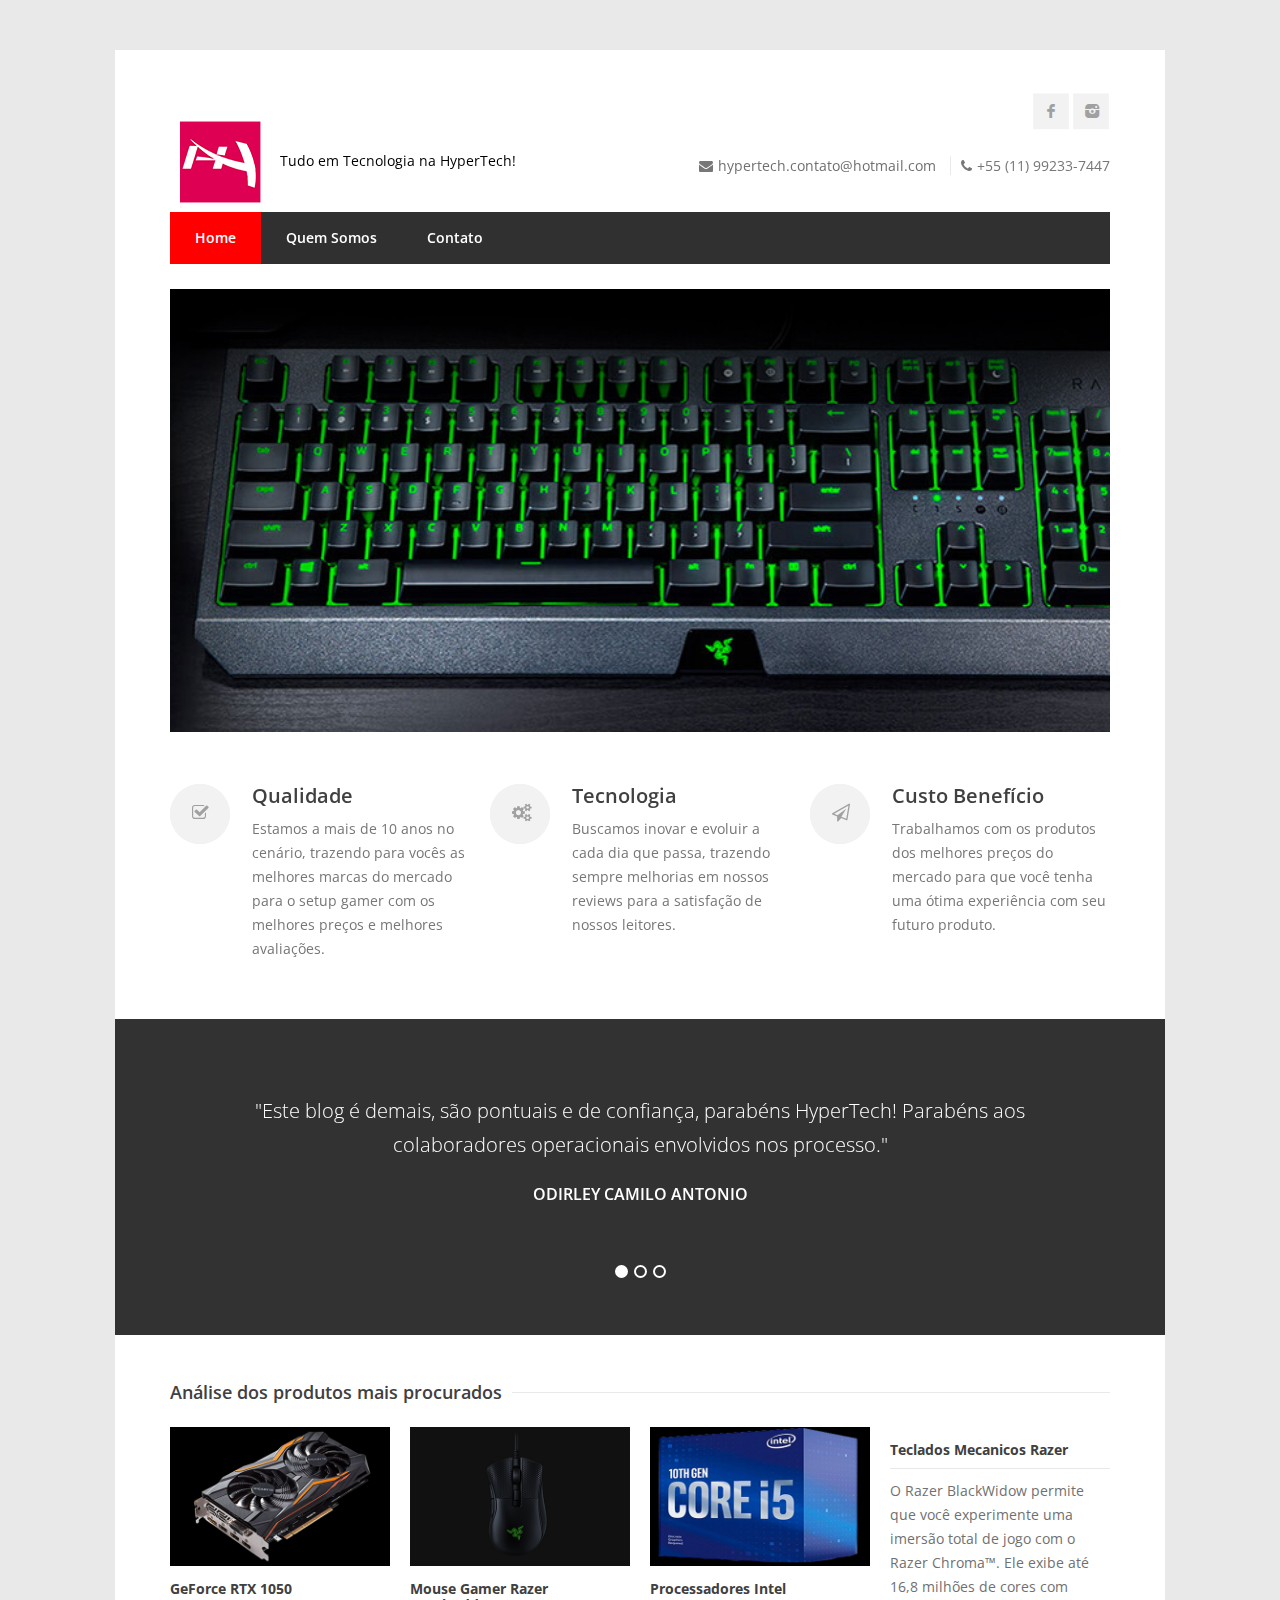
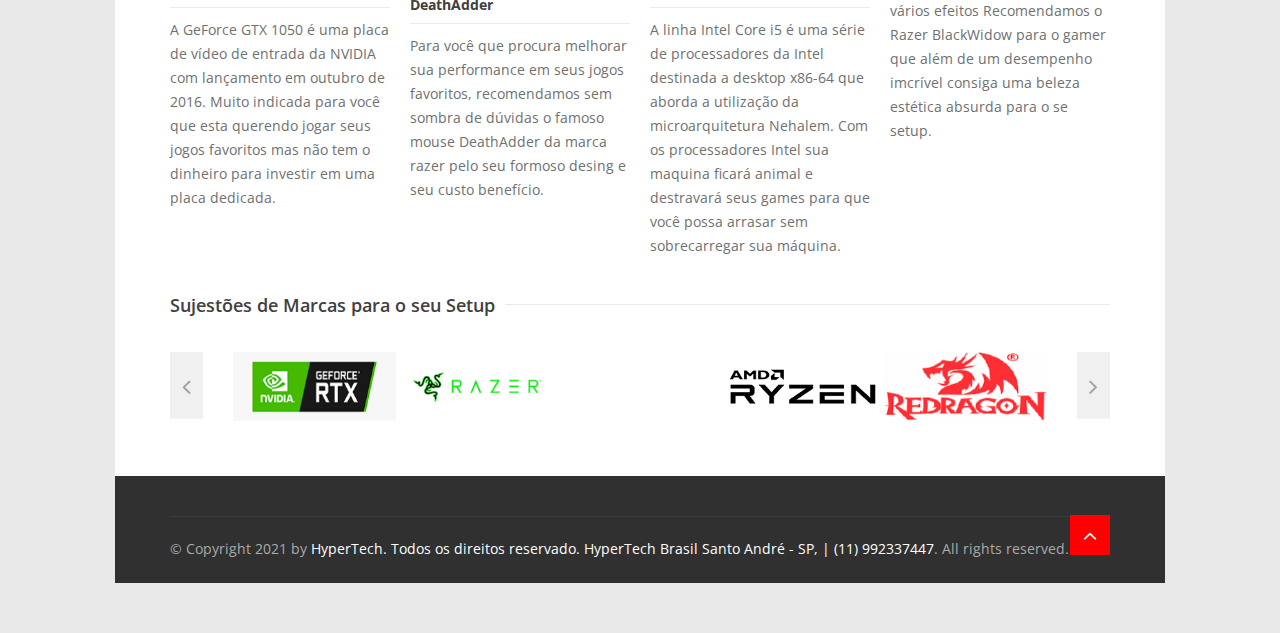
==== index.html @ 87ab62b8 "primeiro commit" ====
<!DOCTYPE html>
<!--[if IE 7 ]><html class="ie ie7" lang="en"><![endif]-->
<!--[if IE 8 ]><html class="ie ie8" lang="en"><![endif]-->
<!--[if (gte IE 9)|!(IE)]><!--><html lang="en"><!--<![endif]-->
<head>

<!-- Basic Page Needs
================================================== -->
<meta charset="utf-8">
<title>HyperTech</title>
	<link rel="shortcut icon" href="images/logotipo hyoer tech vermelho1.jpg"/>

<!-- Mobile Specific
================================================== -->
<meta name="viewport" content="width=device-width, initial-scale=1, maximum-scale=1">

<!-- CSS
================================================== -->
<link rel="stylesheet" type="text/css" href="css/style.css">
<link rel="stylesheet" type="text/css" href="css/boxed.css" id="layout">
<link rel="stylesheet" type="text/css" href="css/colors/green.css" id="colors">


<!-- Java Script
================================================== -->
<script type="text/javascript" src="http://ajax.googleapis.com/ajax/libs/jquery/1.11.1/jquery.js"></script>
<script src="js/selectnav.js"></script>
<script src="js/flexslider.js"></script>
<script src="js/twitter.js"></script>
<script src="js/tooltip.js"></script>
<script src="js/effects.js"></script>
<script src="js/fancybox.js"></script>
<script src="js/carousel.js"></script>
<script src="js/isotope.js"></script>
<script src="js/jquery-easing-1.3.js"></script>
<script src="js/jquery-transit-modified.js"></script>
<script src="js/layerslider.transitions.js"></script>
<script src="js/layerslider.kreaturamedia.jquery.js"></script>
<script src="js/greensock.js"></script>
<script src="js/counterup.min.js"></script>
<script src="js/waypoints.min.js"></script>
<script src="js/owl.carousel.min.js"></script>
<script src="js/custom.js"></script>


<!-- REVOLUTION JS FILES -->
<script type="text/javascript" src="js/jquery.themepunch.tools.min.js"></script>
<script type="text/javascript" src="js/jquery.themepunch.revolution.min.js"></script>

<!-- REVOLUTION STYLE SHEETS -->
<link rel="stylesheet" type="text/css" href="css/revolutionslider.css">

<!-- SLIDER REVOLUTION 5.0 EXTENSIONS  
	(Load Extensions only on Local File Systems ! 
	The following part can be removed on Server for On Demand Loading) -->	
<script type="text/javascript" src="js/extensions/revolution.extension.actions.min.js"></script>
<script type="text/javascript" src="js/extensions/revolution.extension.carousel.min.js"></script>
<script type="text/javascript" src="js/extensions/revolution.extension.kenburn.min.js"></script>
<script type="text/javascript" src="js/extensions/revolution.extension.layeranimation.min.js"></script>
<script type="text/javascript" src="js/extensions/revolution.extension.migration.min.js"></script>
<script type="text/javascript" src="js/extensions/revolution.extension.navigation.min.js"></script>
<script type="text/javascript" src="js/extensions/revolution.extension.parallax.min.js"></script>
<script type="text/javascript" src="js/extensions/revolution.extension.slideanims.min.js"></script>
<script type="text/javascript" src="js/extensions/revolution.extension.video.min.js"></script>


</head>
<body>

<!-- Wrapper Start -->
<div id="wrapper">


<!-- Header
================================================== -->

<!-- 960 Container -->
<div class="container ie-dropdown-fix">

	<!-- Header -->
	<div id="header">

		<!-- Logo -->
		
		<div class="eight columns">
			<div id="logo">
			  <p><a href="index.html"><img src="images/logotipo hyoer tech vermelho.png" alt="logo" width="100" height="100"/></a></p>
			  <p>&nbsp;</p>
			  <div id="tagline">Tudo em Tecnologia na HyperTech!</div>
				<div class="clear"></div>
			</div>
		</div>

		<!-- Social / Contact -->
		<div class="eight columns">
			
			<!-- Social Icons -->
			<ul class="social-icons">
				
				<li><a class="facebook" href="https://pt-br.facebook.com"/></i></a></li>
				<li><a class="instagram" href="https://www.instagram.com"/></i></a></li>
			
			</ul>
			
			<div class="clear"></div>
			
			<!-- Contact Details -->
			<div id="contact-details">
				<ul>
					<li><i class="fa fa-envelope"></i><a href="mailto:hypertech.contato@hotmail.com">hypertech.contato@hotmail.com</a></li>
					<li><i class="fa fa-phone"></i>+55 (11) 99233-7447</li>
				</ul>
			</div>

		</div>

	</div>
	<!-- Header / End -->
	
	
	<!-- Navigation -->
	<div class="sixteen columns">

		<div id="navigation">
			<ul id="nav">

				<li><a id="current" href="index.html">Home</a>
				</li>
				<li><a href="quem somos.html">Quem Somos</a></li>
				<li><a href="contact.html">Contato</a></li>

			</ul>

			<!-- Search Form -->
			<div class="search-form">
				<form method="get" action="#">
					
				</form>
			</div>

		</div> 
		<div class="clear"></div>
		
	</div>
	<!-- Navigation / End -->

</div>
<!-- 960 Container / End -->


<!-- Content
================================================== -->

<!-- Revolution Slider -->
<div class="container">
	<div class="sixteen columns">

		<article class="content">
		
			<div id="rev_slider_4_1_wrapper" class="rev_slider_wrapper fullwidthbanner-container" data-alias="classicslider1" style="margin:0px auto;background-color:transparent;padding:0px;margin-top:0px;margin-bottom:0px;">
			<!-- START REVOLUTION SLIDER 5.0.7 auto mode -->
				<div id="rev_slider_4_1" class="rev_slider fullwidthabanner" style="display:none;" data-version="5.0.7">
					<ul>	<!-- SLIDE  -->
						<li data-index="rs-16" data-transition="zoomout" data-slotamount="default"  data-easein="Power4.easeInOut" data-easeout="Power4.easeInOut" data-masterspeed="2000"  data-rotate="0"  data-fstransition="fade" data-fsmasterspeed="1500" data-fsslotamount="7" data-saveperformance="off"  data-title="Intro" data-description="">
							<!-- MAIN IMAGE -->
							<img src="images/teclado62.jpg"  alt=""  data-bgposition="center center" data-bgfit="cover" data-bgrepeat="no-repeat" data-bgparallax="10" class="rev-slidebg" data-no-retina>
							<div class="picture"><a href="teclados-mecanicos.html"><img src="images/teclado62.jpg" alt=""/><div class="image-overlay"></div></a></div>
							<!-- LAYERS -->

							<!-- LAYER NR. 1 -->
							<div class="tp-caption NotGeneric-Title   tp-resizeme rs-parallaxlevel-0" 
								 id="slide-16-layer-1" 
								 data-x="['center','center','center','center']" data-hoffset="['0','0','0','0']" 
								 data-y="['middle','middle','middle','middle']" data-voffset="['0','0','0','0']" 
											data-fontsize="['70','70','70','45']"
								data-lineheight="['70','70','70','50']"
								data-width="none"
								data-height="none"
								data-whitespace="nowrap"
								data-transform_idle="o:1;"
					 
								 data-transform_in="x:[105%];z:0;rX:45deg;rY:0deg;rZ:90deg;sX:1;sY:1;skX:0;skY:0;s:2000;e:Power4.easeInOut;" 
								 data-transform_out="y:[100%];s:1000;e:Power2.easeInOut;s:1000;e:Power2.easeInOut;" 
								 data-mask_in="x:0px;y:0px;s:inherit;e:inherit;" 
								 data-mask_out="x:inherit;y:inherit;s:inherit;e:inherit;" 
								data-start="1000" 
								data-splitin="chars" 
								data-splitout="none" 
								data-responsive_offset="on" 

								data-elementdelay="0.05" 
								
								style="z-index: 5; white-space: nowrap; color: #fff;">Teclados Mecânicos
							</div>

							<!-- LAYER NR. 2 -->
							<div class="tp-caption NotGeneric-SubTitle   tp-resizeme rs-parallaxlevel-0" 
								 id="slide-16-layer-4" 
								 data-x="['center','center','center','center']" data-hoffset="['0','0','0','0']" 
								 data-y="['middle','middle','middle','middle']" data-voffset="['52','52','52','51']" 
											data-width="none"
								data-height="none"
								data-whitespace="nowrap"
								data-transform_idle="o:1;"
					 
								 data-transform_in="y:[100%];z:0;rX:0deg;rY:0;rZ:0;sX:1;sY:1;skX:0;skY:0;opacity:0;s:2000;e:Power4.easeInOut;" 
								 data-transform_out="y:[100%];s:1000;e:Power2.easeInOut;s:1000;e:Power2.easeInOut;" 
								 data-mask_in="x:0px;y:[100%];s:inherit;e:inherit;" 
								 data-mask_out="x:inherit;y:inherit;s:inherit;e:inherit;" 
								data-start="1500" 
								data-splitin="none" 
								data-splitout="none" 
								data-responsive_offset="on" 

								
								style="z-index: 6; white-space: nowrap; color: #fff;">Conheça a melhor marca do seu novo teclado mecânico! 
							</div>

						</li>

						<!-- SLIDE  -->
						<li data-index="rs-17" data-transition="fadetotopfadefrombottom" data-slotamount="default"  data-easein="Power3.easeInOut" data-easeout="Power3.easeInOut" data-masterspeed="1500"    data-rotate="0"  data-saveperformance="off"  data-title="Parallax" data-description="">
							<!-- MAIN IMAGE -->
							<img src="images/mouserazer2.jpg" alt=""  data-bgposition="center center" data-bgfit="cover" data-bgrepeat="no-repeat" data-bgparallax="10" class="rev-slidebg" data-no-retina>
							<div class="picture"><a href="mouse-gamer.html"><img src="images/mouserazer2.jpg" alt=""/><div class="image-overlay"></div></a></div>
							<!-- LAYERS -->

							<!-- LAYER NR. 1 -->
							<div class="tp-caption NotGeneric-Title   tp-resizeme rs-parallaxlevel-5" 
								 id="slide-17-layer-1" 
								 data-x="['center','center','center','center']" data-hoffset="['0','0','0','0']" 
								 data-y="['middle','middle','middle','middle']" data-voffset="['0','0','0','0']" 
											data-fontsize="['70','70','70','45']"
								data-lineheight="['70','70','70','50']"
								data-width="none"
								data-height="none"
								data-whitespace="nowrap"
								data-transform_idle="o:1;"
					 
								 data-transform_in="y:[100%];z:0;rZ:-35deg;sX:1;sY:1;skX:0;skY:0;s:2000;e:Power4.easeInOut;" 
								 data-transform_out="y:[100%];s:1000;e:Power2.easeInOut;s:1000;e:Power2.easeInOut;" 
								 data-mask_in="x:0px;y:0px;" 
								 data-mask_out="x:inherit;y:inherit;" 
								data-start="1000" 
								data-splitin="chars" 
								data-splitout="none" 
								data-responsive_offset="on" 

								data-elementdelay="0.05" 
								
								style="z-index: 5; white-space: nowrap; color: #fff;">Mouses Gamers
							</div>

							<!-- LAYER NR. 2 -->
							<div class="tp-caption NotGeneric-SubTitle   tp-resizeme rs-parallaxlevel-5" 
								 id="slide-17-layer-4" 
								 data-x="['center','center','center','center']" data-hoffset="['0','0','0','0']" 
								 data-y="['middle','middle','middle','middle']" data-voffset="['52','52','52','51']" 
											data-width="none"
								data-height="none"
								data-whitespace="nowrap"
								data-transform_idle="o:1;"
					 
								 data-transform_in="y:[100%];z:0;rX:0deg;rY:0;rZ:0;sX:1;sY:1;skX:0;skY:0;opacity:0;s:2000;e:Power4.easeInOut;" 
								 data-transform_out="y:[100%];s:1000;e:Power2.easeInOut;s:1000;e:Power2.easeInOut;" 
								 data-mask_in="x:0px;y:[100%];" 
								 data-mask_out="x:inherit;y:inherit;" 
								data-start="1500" 
								data-splitin="none" 
								data-splitout="none" 
								data-responsive_offset="on" 

								
								style="z-index: 6; white-space: nowrap; color: #FFFFFF;">Conheça a melhor marca para o seu mouse gamer!
							</div>

							<!-- LAYER NR. 4 -->
							<div class="tp-caption   tp-resizeme rs-parallaxlevel-8" 
								 id="slide-17-layer-10" 
								 data-x="['left','left','left','left']" data-hoffset="['680','680','680','680']" 
								 data-y="['top','top','top','top']" data-voffset="['632','632','632','632']" 
											data-width="none"
								data-height="none"
								data-whitespace="nowrap"
								data-transform_idle="o:1;"
					 
								 data-transform_in="opacity:0;s:1000;e:Power2.easeInOut;" 
								 data-transform_out="opacity:0;s:1000;s:1000;" 
								data-start="2000" 
								data-responsive_offset="on" 

								
								style="z-index: 8;">
									<div class="rs-looped rs-pendulum"  data-easing="linearEaseNone" data-startdeg="-20" data-enddeg="360" data-speed="35" data-origin="50% 50%"><img src="images/slide-certo-3.jpeg" alt="" width="240" height="240" data-ww="['240px','240px','240px','240px']" data-hh="['240px','240px','240px','240px']" data-no-retina> 
									</div>
							</div>

							<!-- LAYER NR. 5 -->
							<div class="tp-caption   tp-resizeme rs-parallaxlevel-7" 
								 id="slide-17-layer-11" 
								 data-x="['left','left','left','left']" data-hoffset="['948','948','948','948']" 
								 data-y="['top','top','top','top']" data-voffset="['487','487','487','487']" 
											data-width="none"
								data-height="none"
								data-whitespace="nowrap"
								data-transform_idle="o:1;"
					 
								 data-transform_in="opacity:0;s:1000;e:Power2.easeInOut;" 
								 data-transform_out="opacity:0;s:1000;s:1000;" 
								data-start="2000" 
								data-responsive_offset="on" 

								
								style="z-index: 9;">
									<div class="rs-looped rs-wave"  data-speed="20" data-angle="0" data-radius="50px" data-origin="50% 50%"><img src="images/blurflake3.png" alt="" width="170" height="170" data-ww="['170px','170px','170px','170px']" data-hh="['170px','170px','170px','170px']" data-no-retina> 
									</div>
							</div>

							<!-- LAYER NR. 6 -->
							<div class="tp-caption   tp-resizeme rs-parallaxlevel-6" 
								 id="slide-17-layer-12" 
								 data-x="['left','left','left','left']" data-hoffset="['719','719','719','719']" 
								 data-y="['top','top','top','top']" data-voffset="['200','200','200','200']" 
											data-width="none"
								data-height="none"
								data-whitespace="nowrap"
								data-transform_idle="o:1;"
					 
								 data-transform_in="opacity:0;s:1000;e:Power2.easeInOut;" 
								 data-transform_out="opacity:0;s:1000;s:1000;" 
								data-start="2000" 
								data-responsive_offset="on" 

								
								style="z-index: 10;">
									<div class="rs-looped rs-rotate"  data-easing="Power2.easeInOut" data-startdeg="-20" data-enddeg="360" data-speed="20" data-origin="50% 50%"><img src="images/blurflake2.png" alt="" width="50" height="51" data-ww="['50px','50px','50px','50px']" data-hh="['51px','51px','51px','51px']" data-no-retina> 
									</div>
							</div>

							<!-- LAYER NR. 7 -->
							<div class="tp-caption   tp-resizeme rs-parallaxlevel-6" 
								 id="slide-17-layer-13" 
								 data-x="['left','left','left','left']" data-hoffset="['187','187','187','187']" 
								 data-y="['top','top','top','top']" data-voffset="['216','216','216','216']" 
											data-width="none"
								data-height="none"
								data-whitespace="nowrap"
								data-transform_idle="o:1;"
					 
								 data-transform_in="opacity:0;s:1000;e:Power2.easeInOut;" 
								 data-transform_out="opacity:0;s:1000;s:1000;" 
								data-start="2000" 
								data-responsive_offset="on" 

								
								style="z-index: 11;">
									<div class="rs-looped rs-wave"  data-speed="4" data-angle="0" data-radius="10" data-origin="50% 50%"><img src="images/blurflake1.png" alt="" width="120" height="120" data-ww="['120px','120px','120px','120px']" data-hh="['120px','120px','120px','120px']" data-no-retina> 
									</div>
							</div>
						</li>

						<!-- SLIDE  -->
						<li data-index="rs-18" data-transition="zoomin" data-slotamount="7"  data-easein="Power4.easeInOut" data-easeout="Power4.easeInOut" data-masterspeed="2000"   data-rotate="0"  data-saveperformance="off"  data-title="Ken Burns" data-description="">
							
							
							<!-- MAIN IMAGE -->
							<img src="images/placadevideo12.JPG"  alt=""  data-bgposition="center center" data-kenburns="on" data-duration="10000" data-ease="Linear.easeNone" data-scalestart="100" data-scaleend="120" data-rotatestart="0" data-rotateend="0" data-offsetstart="0 0" data-offsetend="0 0" data-bgparallax="10" class="rev-slidebg" data-no-retina>
							<!-- LAYERS -->
							<div class="picture"><a href="placa-de-video.html"><img src="images/placadevideo12.JPG" alt=""/><div class="image-overlay"></div></a></div>
							
							<!-- LAYER NR. 1 -->
							<div class="tp-caption NotGeneric-Title   tp-resizeme rs-parallaxlevel-0" 
								 id="slide-20-layer-1" 
								 data-x="['center','center','center','center']" data-hoffset="['0','0','0','0']" 
								 data-y="['middle','middle','middle','middle']" data-voffset="['0','0','0','0']" 
											data-fontsize="['70','70','70','45']"
								data-lineheight="['70','70','70','50']"
								data-width="none"
								data-height="none"
								data-whitespace="nowrap"
								data-transform_idle="o:1;"
					 
								 data-transform_in="x:[-105%];z:0;rX:0deg;rY:0deg;rZ:-90deg;sX:1;sY:1;skX:0;skY:0;s:2000;e:Power4.easeInOut;" 
								 data-transform_out="y:[100%];s:1000;e:Power2.easeInOut;s:1000;e:Power2.easeInOut;" 
								 data-mask_in="x:0px;y:0px;s:inherit;e:inherit;" 
								 data-mask_out="x:inherit;y:inherit;s:inherit;e:inherit;" 
								data-start="1000" 
								data-splitin="chars" 
								data-splitout="none" 
								data-responsive_offset="on" 

								data-elementdelay="0.1" 
								
								style="z-index: 5; white-space: nowrap; color: #FFFFFF;">Placas De Vídeo
								

							<!-- LAYER NR. 2 -->
							<div class="tp-caption NotGeneric-SubTitle   tp-resizeme rs-parallaxlevel-5" 
								 id="slide-17-layer-4" 
								 data-x="['center','center','center','center']" data-hoffset="['0','0','0','0']" 
								 data-y="['middle','middle','middle','middle']" data-voffset="['52','52','52','51']" 
											data-width="none"
								data-height="none"
								data-whitespace="nowrap"
								data-transform_idle="o:1;"
					 
								 data-transform_in="y:[100%];z:0;rX:0deg;rY:0;rZ:0;sX:1;sY:1;skX:0;skY:0;opacity:0;s:2000;e:Power4.easeInOut;" 
								 data-transform_out="y:[100%];s:1000;e:Power2.easeInOut;s:1000;e:Power2.easeInOut;" 
								 data-mask_in="x:0px;y:[100%];" 
								 data-mask_out="x:inherit;y:inherit;" 
								data-start="1500" 
								data-splitin="none" 
								data-splitout="none" 
								data-responsive_offset="on" 

								
								style="z-index: 5; white-space: nowrap; color: #000000;">
							</div>

						</li>
					</ul>
					<div class="tp-static-layers"></div>
					<div class="tp-bannertimer" style="height: 7px; background-color: rgba(255, 255, 255, 0.25);"></div>	
				</div>
			</div><!-- END REVOLUTION SLIDER -->

			<!-- REVOLUTION SLIDER SCRIPT -->
			<script type="text/javascript">
				var tpj=jQuery;			
				var revapi4;
				tpj(document).ready(function() {
					if(tpj("#rev_slider_4_1").revolution == undefined){
						revslider_showDoubleJqueryError("#rev_slider_4_1");
					}else{
						revapi4 = tpj("#rev_slider_4_1").show().revolution({
							sliderType:"standard",
							jsFileLocation:"js/",
							sliderLayout:"auto",
							dottedOverlay:"none",
							delay:9000,
							navigation: {
								keyboardNavigation:"off",
								keyboard_direction: "horizontal",
								mouseScrollNavigation:"off",
								onHoverStop:"off",
								touch:{
									touchenabled:"on",
									swipe_threshold: 75,
									swipe_min_touches: 1,
									swipe_direction: "horizontal",
									drag_block_vertical: false
								}
								,
								arrows: {
									style:"zeus",
									enable:true,
									hide_onmobile:true,
									hide_under:600,
									hide_onleave:true,
									hide_delay:200,
									hide_delay_mobile:1200,
									tmp:'<div class="tp-title-wrap"></div>',
									left: {
										h_align:"left",
										v_align:"center",
										h_offset:30,
										v_offset:0
									},
									right: {
										h_align:"right",
										v_align:"center",
										h_offset:30,
										v_offset:0
									}
								}
								,
								bullets: {
							enable:true,
							hide_onmobile:true,
							hide_under:600,
							style:"hermes",
							hide_onleave:true,
							hide_delay:200,
							hide_delay_mobile:1200,
							direction:"horizontal",
							h_align:"center",
							v_align:"bottom",
							h_offset:0,
							v_offset:32,
							space:5,
							tmp:''
								}
							},
							viewPort: {
								enable:true,
								outof:"pause",
								visible_area:"80%"
							},
							responsiveLevels:[1240,960,768,480],
							gridwidth:[1240,1024,778,480],
							gridheight:[585,585,400,350],
							lazyType:"none",
							parallax: {
								type:"mouse",
								origo:"slidercenter",
								speed:2000,
								levels:[2,3,4,5,6,7,12,16,10,50],
							},
							shadow:0,
							spinner:"off",
							stopLoop:"off",
							stopAfterLoops:-1,
							stopAtSlide:-1,
							shuffle:"off",
							autoHeight:"off",
							hideThumbsOnMobile:"off",
							hideSliderAtLimit:0,
							hideCaptionAtLimit:0,
							hideAllCaptionAtLilmit:0,
							debugMode:false,
							fallbacks: {
								simplifyAll:"off",
								nextSlideOnWindowFocus:"off",
								disableFocusListener:false,
							}
						});
					}
				});	/*ready*/
			</script>	

		</article>
	</div>
</div>
<!-- Revolution Slider / End -->


<!-- Featured Boxes
================================================== -->
<!-- Container -->
<div class="container">
<div class="featured-boxes homepage">

	<div class="one-third column">

		<!-- Featured Box -->
		<div class="featured-box">
			<div class="circle"><i class="fa fa-check-square-o"></i><span></span></div>
			<div class="featured-desc">
				<h3>Qualidade</h3>
				<p>Estamos a mais de 10 anos no cenário, trazendo para vocês as melhores marcas do mercado para o setup gamer com os melhores preços e melhores avaliações.</p>
			</div>
		</div>

	</div>

	<div class="one-third column">

		<!-- Featured Box -->
		<div class="featured-box">
			<div class="circle"><i class="fa fa-cogs"></i><span></span></div>
			<div class="featured-desc">
				<h3>Tecnologia</h3>
				<p>Buscamos inovar e evoluir a cada dia que passa, trazendo sempre melhorias em nossos reviews para a satisfação de nossos leitores.</p>
			</div>
		</div>

	</div>

	<div class="one-third column">

		<!-- Featured Box -->
		<div class="featured-box homepage">
			<div class="circle"><i class="fa fa-send-o"></i></i><span></span></div>
		  <div class="featured-desc">
				<h3>Custo Benefício</h3>
				<p>Trabalhamos com os produtos dos melhores preços do mercado para que você tenha uma ótima experiência com seu futuro produto. </p>
			</div>
		</div>

	</div>

</div>
</div>
<!-- Container / End -->


<!-- Testimonials -->
<div id="testimonials">
	<!-- Slider -->
	<div class="container">
		<div class="sixteen columns">
			<div class="testimonials-slider">
				  <ul class="slides">
				    <li>
				      <p>"Este blog é demais, são pontuais e de confiança, parabéns HyperTech! Parabéns aos colaboradores operacionais envolvidos nos processo."  
				      <span>ODIRLEY CAMILO ANTONIO</span></p>
				    </li>

				    <li>
				      <p>"Realizei 3 compras dos protudos analisados pela HyperTech e não me arrendo! Site de confiança, com os melhores reviews sinceros de todo o mercado "
				      <span>MARÍA C SANTOS</span></p>
				    </li>
				    
				    <li>
				      <p>"Ótimo atendimento, rápido e de qualidade por parte da equipe HyperTech! Tirei uma dúvida por email com eles e no mesmo dia o suporte me contatou para saná-la. Obrigado HyperTech" 
				      <span>Paulo Savoia Marques</span></p>
				    </li>

				  </ul>
			</div>
		</div>
	</div>
</div>


<!-- 960 Container -->
<div class="container">

	<div class="sixteen columns">
		<!-- Headline -->
		<div class="headline no-margin">
		  <h3>Análise dos produtos mais procurados</h3></div>
	</div>
	
	<!-- Project -->
	<div class="four columns">
		<div class="picture"><a href="placa-de-video.html"><img src="images/placadevideo2.JPG" alt=""/><div class="image-overlay-link"></div></a></div>
		<div class="item-description">
			<h5><a href="placa-de-video.html">GeForce RTX 1050</a></h5>
			<p>A GeForce GTX 1050 é uma placa de vídeo de entrada da NVIDIA com lançamento em outubro de 2016. Muito indicada para você que esta querendo jogar seus jogos favoritos mas não tem o dinheiro para investir em uma placa dedicada. </p>
		</div>
	</div>
	
	<!-- Project -->
	<div class="four columns">
		<div class="picture"><a href="mouse-gamer.html"><img src="images/mouserazer2.jpg" alt=""/><div class="image-overlay-link"></div></a></div>
		<div class="item-description">
			<h5><a href="mouse-gamer.html">Mouse Gamer Razer DeathAdder </a></h5>
			<p>Para você que procura melhorar sua performance em seus jogos favoritos, recomendamos sem sombra de dúvidas o famoso mouse DeathAdder da marca razer pelo seu formoso desing e seu custo benefício.</p>
		</div>
	</div>
	
	<!-- Project -->
	<div class="four columns">
		<div class="picture"><a href="processasdores-intel.html"><img src="images/processador.jpg" alt=""/><div class="image-overlay-link"></div></a></div>
		<div class="item-description">
			<h5><a href="processasdores-intel.html">Processadores Intel</a>
			</h5>
			<p> A linha Intel Core i5 é uma série de processadores da Intel destinada a desktop x86-64 que aborda a utilização da microarquitetura Nehalem. Com os processadores Intel sua maquina ficará animal e destravará seus games para que você possa arrasar sem sobrecarregar sua máquina.</p>
		</div>
	</div>
	
	<!-- Project -->
	<div class="four columns">
		<div class="picture"><a href="teclados-mecanicos.html"><img src="images/teclado.JPG" alt="" height="135"/><div class="image-overlay-link"></div></a></div>
		<div class="item-description">
			<h5><a href="teclados-mecanicos.html">Teclados Mecanicos Razer</a></h5>
			<p>O Razer BlackWidow permite que você experimente uma imersão total de jogo com o Razer Chroma™. Ele exibe até 16,8 milhões de cores com vários efeitos Recomendamos o Razer BlackWidow para o gamer que além de um desempenho imcrível consiga uma beleza estética absurda para o se setup.</p>
		</div>
	</div>
	
</div>
<!-- 960 Container / End -->


<!-- 960 Container -->
<div class="container">
	<div class="sixteen columns">
	
		<!-- Headline -->
		<div class="headline no-margin">
		  <h3>Sujestões de Marcas para o seu Setup</h3></div>

		<!-- Carousel -->
		<div class="logo-carousel">
		    <div class="item"><img src="images/nvidia.png" alt="" /></div>
		    <div class="item"><img src="images/razer.png" alt="" /></div>
		    <div class="item"><img src="images/intel-logo.png" alt="" /></div>
			<div class="item"><img src="images/amd.jpg" alt="" /></div>
			<div class="item"><img src="images/download.png" alt="" /></div>
			<div class="item"><img src="images/logoking.png" alt="" /></div>
		    
			
		</div>

	</div>
</div>
<!-- 960 Container / End -->


<!-- Infobox --></div>
<!-- Wrapper / End -->


<!-- Footer
================================================== -->

<!-- Footer Start -->
<div id="footer">
	<!-- 960 Container -->
	<div class="container">
	
		<!-- Footer / Bottom -->
		<div class="sixteen columns">
			<div id="footer-bottom">
				© Copyright 2021 by <a href="#">HyperTech. Todos os direitos reservado. HyperTech Brasil Santo André - SP, | (11) 992337447</a>. All rights reserved.
				<div id="scroll-top-top"><a href="#"></a></div>
			</div>
		</div>

	</div>
	<!-- 960 Container / End -->

</div>
<!-- Footer / End -->
---- css/style.css ----
﻿/*
* Author: Vasterad
* Template: Centum
* URL: http://themeforest.net/user/Vasterad/
*/

/* =================================================================== */
/* Import Section
====================================================================== */
@import url("base.css");				/* Default Reset, Typography, Forms, etc. */ 
@import url("skeleton.css");			/* 960 Grid + Media Query Layouts */ 
 
@import url("http://fonts.googleapis.com/css?family=Open+Sans:400,300,600,700");
@import url("http://fonts.googleapis.com/css?family=Raleway:500,800");


/* =================================================================== */
/* Header
====================================================================== */
#header {min-height: 100px;}

/* Logo / Tagline
====================================*/
#logo {
	margin-top: 22px;
}

#logo a img{float: left;}

#tagline {
	color: #000000;
	border-left: 0px solid #e9e9e9;
	margin: 0px 0 0 10px;
	padding: 10 0 0px 0px;
	float: left;
}

/* Contact Details
====================================*/
#contact-details {
	float: right;
	margin-top: 20px;
	display: block;
}

#contact-details li {
	display: inline;
	padding-left: 10px;
	margin-left: 10px;
	border-left: 1px solid #e9e9e9;
}

#contact-details li:first-child {
	border: none;
	margin-left: 0;
	padding:0
}

#contact-details i {margin-right: 5px; margin-top: 3px;}
#contact-details a {color: #707070;}
#contact-details a:hover {color: #888;}


/* Search Form
====================================*/
.search-form .search-text-box {
	position: absolute;
	right:10px;
	width: 54px;
	background-color: transparent;
	border: none;
	color: transparent;
	font-size: 13px;
	padding: 18px 0;
	cursor: pointer;
	background: url("../images/search-ico.png") 5% 50% no-repeat;
	-webkit-transition: all 0.25s ease-in-out;
	-moz-transition: all 0.25s ease-in-out;
	-o-transition: all 0.25s ease-in-out;
	-ms-transition: all 0.25s ease-in-out;
	transition: all 0.25s ease-in-out;
	-webkit-box-shadow:  none;
	box-shadow:  none;
}

.search-form .search-text-box:focus {
	font-size: 14px;
	background-color: transparent;
	padding: 16px 18px 16px 58px;
	width: 150px;
	border: none;
	color: #fff;
	cursor: text;
}


/* Main Navigation
====================================*/
.selectnav {
	display: none;
	cursor: pointer;
	width: 100%;
	padding: 8px;
	height: 37px;
	float: left;
	font-size: 14px;
	margin: 15px 0;
}

#navigation {
	background: #303030;
	display: block;
	width: 100%;
	float: left;
	max-height: 52px;
	margin: 0 0 15px 0;
}

#navigation ul,
#navigation li {
	list-style:none;
	padding:0;
	margin:0;
	display:inline;
}

#navigation ul li{
	float:left;
	position:relative;
}

#navigation ul li a { 
	display: inline-block;
	color: #fff;
	text-decoration: none;
	font-size: 14px;
	font-weight: 600;
	padding: 17px 25px;
}

#navigation ul li a:hover {
	color: #fff;
	-webkit-transition: all 0.2s ease-in-out;
	-moz-transition: all 0.2s ease-in-out;
	-o-transition: all 0.2s ease-in-out;
	-ms-transition: all 0.2s ease-in-out;
	transition: all 0.2s ease-in-out;
}

#current {
	background: #888 !important;
	color: #fff !important;
}

#navigation ul ul {
	position: absolute;
	display: none;
	top: 51px;
	left: 0;
	background: #303030;
	z-index: 999;
}

#navigation ul ul li a {color: #aaa;}
#navigation ul ul li a:hover {
	color: #fff;
}

#navigation ul ul li a {
	display: block;
	width: 150px;
	margin: 0;
	padding: 9px 18px;
	font-family: "Open Sans", sans-serif;
	font-weight: normal;
	font-size: 13px;
	border-bottom: 1px solid #444;
	background: none;
}

#navigation ul ul ul { 
	position: absolute; 
	top:0px; 
	left:100%; 
	z-index: 999;
}

#navigation ul ul ul li a { 
	border-bottom: 1px solid #444 !important;
	border-top: 1px solid transparent;
	background: none;
}

#navigation ul ul li:last-child a, #navigation ul ul li:last-child a:hover {border-bottom: 1px solid transparent}
#navigation ul ul ul li:last-child a {border-bottom: 1px solid transparent !important}
#navigation ul li:hover>ul {opacity: 1; position:absolute; top:99%; left:0;}
#navigation ul ul li:hover>ul {position:absolute; top:0; left:100%; opacity: 1; z-index:497;}
#navigation ul li:hover > a { background: #888; color: #fff; }


/* =================================================================== */
/* LayerSlider
====================================================================== */
/*
 	LayerSlider
 	2011-2014 George Krupa, John Gera & Kreatura Media
	Plugin web:			http://kreaturamedia.com/
	Licenses: 			http://codecanyon.net/licenses/
*/

/* Layerslider Navigation */
.ls-nav-prev,
.ls-nav-next {
	width: 40px;
	height: 40px;
	display: block;
	background-color: #000;
	bottom: 30px;
	right: 30px;
	float: none;
	position: absolute;
	z-index: 10000;
	cursor: pointer;
	background-color: #222;
	background: rgba(0, 0, 0, 0.65);
	*bottom: 50px;
	font-size: 23px;
	font-family: "FontAwesome";
	color: #fff;
	-webkit-transition: all 0.2s ease-in-out !important;
	-moz-transition: all 0.2s ease-in-out !important;
	-o-transition: all 0.2s ease-in-out !important;
	-ms-transition: all 0.2s ease-in-out !important;
	transition: all 0.2s ease-in-out !important;
}

.ls-nav-prev {
	margin-right: 41px;
}

.ls-nav-next:before {
	content: "";
	top: 8px;
	left: 16px;
	position: relative;
}

.ls-nav-prev:before {
	content: "";
	top: 8px;
	left: 16px;
	position: relative;
}

.ls-nav-prev:hover,
.ls-nav-next:hover {
	background-color:#888;
	opacity: 1;
	color: #fff;
}



.layerslider-container { width: 1180px; margin: 0 auto;}

@media only screen and (min-width: 960px) and (max-width: 1389px)  { .layerslider-container { width: 940px; } }
@media only screen and (min-width: 768px) and (max-width: 959px) { .layerslider-container { width: 748px; } }
@media only screen and (max-width: 767px) { .layerslider-container { width: 300px; } }
@media only screen and (min-width: 480px) and (max-width: 767px) { .layerslider-container { width: 420px; } }


/* Global settings */

.ls-container {
	visibility: hidden;
	position: relative;
}

.ls-lt-container {
	position: absolute;
}

.ls-lt-container,
.ls-lt-container * {
	text-align: left !important;
	direction: ltr !important;
}

.ls-container-fullscreen {
	margin: 0 auto !important;
	padding: 0% !important;
	background: black !important;
	border-radius: 0 !important;
	-moz-border-radius: 0 !important;
	-webkit-border-radius: 0 !important;
	border: none !important;
}

.ls-container-fullscreen .ls-thumbnail-wrapper,
.ls-container-fullscreen .ls-fullscreen,
.ls-container-fullscreen .ls-shadow {
	display: none !important;
}

.ls-overflow-hidden {
	overflow: hidden;
}

.ls-inner {
	position: relative;
	background-position: center center;
	z-index: 2;
}

.ls-loading-container {
	position: absolute !important;
	display: none;
	z-index: 3 !important;
	left: 50% !important;
	top: 50% !important;
}

.ls-loading-indicator {
	margin: 0 auto;
}

.ls-inner,
.ls-slide {
	width: 100%;
	height: 100%;
}

.ls-slide,
.ls-layer {
	position: absolute;
	display: none;
	background-position: center center;
	overflow: hidden;
}

.ls-active,
.ls-animating {
	display: block !important;
}

.ls-slide > * {
	position: absolute;
	line-height: normal;
	margin: 0;
	left: 0;
	top: 0;
}

.ls-slide .ls-bg {
	left: 0px;
	top: 0px;
	transform: none !important;
	-o-transform: none !important;
	-ms-transform: none !important;
	-moz-transform: none !important;
	-webkit-transform: none !important;
}

.ls-yourlogo {
	position: absolute;
	z-index: 99;
}



/* Timers */

.ls-bar-timer {
	position: absolute;
	width: 0;
	height: 2px;
	background: white;
	border-bottom: 2px solid #555;
	opacity: .55;
	filter: alpha(opacity=55);
	z-index: 4;
	top: 0;
}

.ls-circle-timer {
	width: 16px;
	height: 16px;
	position: absolute;
	right: 10px;
	top: 10px;
	z-index: 4;
	opacity: .65;
	filter: alpha(opacity=65);
	display: none;
}

.ls-ct-half {
	background: white;
}

.ls-ct-center {
	background: #444;
}

.ls-ct-left,
.ls-ct-right {
	width: 50%;
	height: 100%;
	overflow: hidden;
}

.ls-ct-left,
.ls-ct-right {
	float: left;
	position: relative;
}

.ls-ct-rotate {
	width: 200%;
	height: 100%;
	position: absolute;
	top: 0;
}

.ls-ct-left .ls-ct-rotate,
.ls-ct-right .ls-ct-hider,
.ls-ct-right .ls-ct-half {
	left: 0;
}

.ls-ct-right .ls-ct-rotate,
.ls-ct-left .ls-ct-hider,
.ls-ct-left .ls-ct-half {
	right: 0;
}

.ls-ct-hider,
.ls-ct-half {
	position: absolute;
	top: 0;
}

.ls-ct-hider {
	width: 50%;
	height: 100%;
	overflow: hidden;
}

.ls-ct-half {
	width: 200%;
	height: 100%;
}

.ls-ct-center {
	width: 50%;
	height: 50%;
	left: 25%;
	top: 25%;
	position: absolute;
}

.ls-ct-half,
.ls-ct-center {
	border-radius: 100px;
	-moz-border-radius: 100px;
	-webkit-border-radius: 100px;
}



/* Navigation */

.ls-bottom-nav-wrapper {
	height: 0;
}

.ls-bottom-slidebuttons {
	text-align: left;
}

.ls-bottom-nav-wrapper,
.ls-below-thumbnails {
	z-index: 2;
	height: 0;
	position: relative;
	text-align: center;
	margin: 0 auto;
}

.ls-below-thumbnails {
	display: none;
	z-index: 6;
}

.ls-bottom-nav-wrapper a,
.ls-nav-prev,
.ls-nav-next {
	outline: none;
}

* .ls-bottom-nav-wrapper *,
* .ls-bottom-nav-wrapper span * {
	direction: ltr !important;
}

.ls-bottom-slidebuttons {
	position: relative;
	z-index: 1000;
}

.ls-bottom-slidebuttons,
.ls-nav-start,
.ls-nav-stop,
.ls-nav-sides {
	position: relative;
}

.ls-nothumb {
	text-align: center !important;
}

.ls-link {
	position: absolute;
	width: 100% !important;
	height: 100% !important;
	left: 0 !important;
	top: 0 !important;
	background-image: url(blank.gif);
}

.ls-slide > a > * {
	background-image: url(blank.gif);
}



/* Embedded videos */

.ls-vpcontainer {
	width: 100%;
	height: 100%;
	position: absolute;
	left: 0;
	top: 0;
}

.ls-videopreview {
	width : 100%;
	height : 100%;
	position : absolute;
	left : 0;
	top : 0;
	cursor : pointer;
}

.ls-playvideo {
	position: absolute;
	left: 50%;
	top: 50%;
	cursor: pointer;
}



/* Thumbnails */

.ls-tn {
	display: none !important;
}

.ls-thumbnail-hover {
	display: none;
	position: absolute;
	left: 0;
}

.ls-thumbnail-hover-inner {
	width: 100%;
	height: 100%;
	position: absolute;
	left: 0;
	top: 0;
	display: none;
}

.ls-thumbnail-hover-bg {
	position: absolute;
	width: 100%;
	height: 100%;
	left: 0;
	top: 0;
}

.ls-thumbnail-hover-img {
	position: absolute;
	overflow: hidden;
}

.ls-thumbnail-hover img {
	max-width: none !important;
	position: absolute;
	display: inline-block;
	visibility: visible !important;
	left: 50%;
	top: 0;
}

.ls-thumbnail-hover span {
	left: 50%;
	top: 100%;
	width: 0;
	height: 0;
	display: block;
	position: absolute;
	border-left-color: transparent !important;
	border-right-color: transparent !important;
	border-bottom-color: transparent !important;
}

.ls-thumbnail-wrapper {
	position: relative;
	width: 100%;
	margin: 0 auto;
	z-index: 4;
}

.ls-thumbnail {
	position: relative;
	margin: 0 auto;
}

.ls-thumbnail-inner,
.ls-thumbnail-slide-container {
	width: 100%;
}

.ls-thumbnail-slide-container {
	overflow: hidden !important;
	position: relative;
}

.ls-touchscroll {
	overflow-x: auto !important;
}

.ls-thumbnail-slide {
	text-align: center;
	white-space: nowrap;
	float: left;
	position: relative;
}

.ls-thumbnail-slide a {
	overflow: hidden;
	display: inline-block;
	width: 0;
	height: 0;
	position: relative;
}

.ls-thumbnail-slide img {
	max-width: none !important;
	max-height: 100% !important;
	height: 100%;
	visibility: visible !important;
}

.ls-shadow {
	display: none;
	position: absolute;
	z-index: 1;
	top: 100%;
	width: 100%;
	left: 0;
	overflow: hidden !important;
	visibility: hidden;
}

.ls-shadow img {
	width: 100% !important;
	height: auto !important;
	position: absolute !important;
	left: 0 !important;
	bottom: 0 !important;
}

.ls-bottom-nav-wrapper,
.ls-thumbnail-wrapper,
.ls-nav-prev,
.ls-nav-next {
	visibility: hidden;
}



/* WP plugin fullwidth */

.ls-wp-fullwidth-container {
	width: 100%;
	position: relative;
}

.ls-wp-fullwidth-helper {
	position: absolute;
}



/* 2D & 3D Layer Transitions */

.ls-overflow-hidden {
	overflow: hidden;
}

.ls-lt-tile {
	position: relative;
	float: left;
	perspective: 1000px;
	-o-perspective: 1000px;
	-ms-perspective: 1000px;
	-moz-perspective: 1000px;
	-webkit-perspective: 1000px;
}

.ls-lt-tile img {
	visibility: visible;
	display: inline-block;
}

.ls-curtiles {
	overflow: hidden;
}

.ls-curtiles,
.ls-nexttiles {
	position: absolute;
	width: 100%;
	height: 100%;
	left: 0;
	top: 0;
}

.ls-curtile, .ls-nexttile {
	overflow: hidden;
	position: absolute;
	width: 100% !important;
	height: 100% !important;
	backface-visibility: hidden;
	-o-backface-visibility: hidden;
	-ms-backface-visibility: hidden;
	-moz-backface-visibility: hidden;
	-webkit-backface-visibility: hidden;
}

.ls-curtile {
	left: 0;
	top: 0;
}

.ls-curtile img,
.ls-nexttile img {
	position: absolute;
	filter: inherit;
}

.ls-3d-container {
	position: relative;
	overflow: visible !important;
}

.ls-3d-box {
	position: absolute;
	top: 50%;
	left: 50%;
	transform-style: preserve-3d;
	-o-transform-style: preserve-3d;
	-ms-transform-style: preserve-3d;
	-moz-transform-style: preserve-3d;
	-webkit-transform-style: preserve-3d;
}

.ls-3d-box div {
	overflow: hidden;
	background: #777;
	margin: 0;
	padding: 0;
	position: absolute;
}



/* Full screen */

.ls-fullscreen {
	position: absolute;
	z-index: 10;
	cursor: pointer;
	display: block;
}



/* Removing all default global styles of WordPress themes */

html * .ls-nav-prev,
html * .ls-nav-next,
html * .ls-container img,
html * .ls-bottom-nav-wrapper a,
html * .ls-container .ls-fullscreen,
body * .ls-nav-prev,
body * .ls-nav-next,
body * .ls-container img,
body * .ls-bottom-nav-wrapper a,
body * .ls-container .ls-fullscreen,
#ls-global * .ls-nav-prev,
#ls-global * .ls-nav-next,
#ls-global * .ls-container img,
#ls-global * .ls-bottom-nav-wrapper a,
#ls-global * .ls-container .ls-fullscreen,
html * .ls-thumbnail a,
body * .ls-thumbnail a,
#ls-global * .ls-thumbnail a {
	transition: none;
	-o-transition: none;
	-ms-transition: none;
	-moz-transition: none;
	-webkit-transition: none;
	line-height: normal;
	outline: none;
	padding: 0;
	border: 0;
}

html * .ls-slide > a,
body * .ls-slide > a,
#ls-global * .ls-slide > a,
html * .ls-slide > h1,
body * .ls-slide > h1,
#ls-global * .ls-slide > h1,
html * .ls-slide > h2,
body * .ls-slide > h2,
#ls-global * .ls-slide > h2,
html * .ls-slide > h3,
body * .ls-slide > h3,
#ls-global * .ls-slide > h3,
html * .ls-slide > h4,
body * .ls-slide > h4,
#ls-global * .ls-slide > h4,
html * .ls-slide > h5,
body * .ls-slide > h5,
#ls-global * .ls-slide > h5,
html * .ls-slide > p,
body * .ls-slide > p,
#ls-global * .ls-slide > p,
html * .ls-slide > div,
body * .ls-slide > div,
#ls-global * .ls-slide > div,
html * .ls-slide > span,
body * .ls-slide > span,
#ls-global * .ls-slide > span,
html * .ls-slide > *,
body * .ls-slide > *,
#ls-global * .ls-slide > * {
	transition: none;
	-o-transition: none;
	-ms-transition: none;
	-moz-transition: none;
	-webkit-transition: none;
}

html * .ls-slide > *,
body * .ls-slide > *,
#ls-global * .ls-slide > * {
	margin: 0;
}

html * .ls-container img,
body * .ls-container img,
#ls-global * .ls-container img {
	background: none !important;
	min-width: 0 !important;
	max-width: none !important;
	border-radius: 0;
	box-shadow: none;
	border: 0;
	padding: 0;
}

/*html * .ls-thumbnail a img,
body * .ls-thumbnail a img,
#ls-global * .ls-thumbnail a img {
	min-width: 100% !important;
}
*/

html * .ls-wp-container .ls-slide > *,
body * .ls-wp-container .ls-slide > *,
#ls-global * .ls-wp-container .ls-slide > * {
	line-height: normal;
	outline: none;
	padding: 0;
	margin: 0;
	border: 0;
}

html * .ls-wp-container .ls-slide > a > *,
body * .ls-wp-container .ls-slide > a > *,
#ls-global * .ls-wp-container .ls-slide > a > * {
	margin: 0;
}

html * .ls-wp-container .ls-slide > a,
body * .ls-wp-container .ls-slide > a,
#ls-global * .ls-wp-container .ls-slide > a {
	text-decoration: none;
}

.ls-wp-fullwidth-container,
.ls-wp-fullwidth-helper,
.ls-container,
.ls-container * {
	box-sizing: content-box !important;
	-moz-box-sizing: content-box !important;
	-webkit-box-sizing: content-box !important;
}

html * .ls-yourlogo,
body * .ls-yourlogo,
#ls-global * .ls-yourlogo {
	margin: 0;
}

html * .ls-tn,
body * .ls-tn,
#ls-global * .ls-tn {
	display: none;
}

.site {
	overflow: visible !important;
}



/* Style of LayerSlider Debug Console */

.ls-debug-console * {
	margin: 0 !important;
	padding: 0 !important;
	border: 0 !important;
	color: white !important;
	text-shadow: none !important;
	font-family: "HelveticaNeue-Light", "Helvetica Neue Light", Helvetica, Arial, sans-serif !important;
	line-height: normal !important;
	-webkit-font-smoothing: antialiased !important;
	text-align: left !important;
	font-style: normal !important;
}

.ls-debug-console h1 {
	padding-top: 10px !important;
	font-size: 17px !important;
	font-weight: bold !important;
}

.ls-debug-console h1:first-child {
	padding-top: 0 !important;
}

.ls-debug-console ul {
	padding-top: 10px !important;
	list-style: none !important;
}

.ls-debug-console li {
	margin-left: 10px !important;
	font-size: 13px !important;
	position: relative !important;
	font-weight: normal !important;
}

html * .ls-debug-console li ul,
body * .ls-debug-console li ul,
#ls-global * .ls-debug-console li ul {
	display: none;
	width: 260px;
	left: -10px;
}

.ls-debug-console li ul {
	position: absolute !important;
	bottom: 100% !important;
	padding: 10px 10px 10px 0 !important;
	background: white !important;
	border-radius: 10px !important;
	box-shadow: 0 0 20px black !important;
}

html * .ls-debug-console li:hover ul,
body * .ls-debug-console li:hover ul,
#ls-global * .ls-debug-console li:hover ul {
	display: block;
}

.ls-debug-console li ul * {
	color: black !important;
}

.ls-debug-console a {
	text-decoration: none !important;
	border-bottom: 1px dotted white !important;
}

.ls-error {
	border-radius: 5px !important;
	-moz-border-radius: 5px !important;
	-wenkit-border-radius: 5px !important;
	background: white !important;
	height: auto !important;
	width: auto !important;
	color: white !important;
	padding: 20px 40px 30px 80px !important;
	position: relative !important;
	box-shadow: 0 2px 20px -5px black;
}

.ls-error p {
	line-height: normal !important;
	text-shadow: none !important;
	margin: 0 !important;
	padding: 0 !important;
	border: 0 !important;
	text-align: justify !important;
	font-family: Arial, sans-serif !important;
}

.ls-error .ls-error-title {
	line-height: 40px !important;
	color: red !important;
	font-weight: bold !important;
	font-size: 16px !important;
}

.ls-error .ls-error-text {
	color: #555 !important;
	font-weight: normal !important;
	font-size: 13px !important;
}

.ls-error .ls-exclam {
	width: 40px !important;
	height: 40px !important;
	position: absolute !important;
	left: 20px !important;
	top: 20px !important;
	border-radius: 50px !important;
	-moz-border-radius: 50px !important;
	-webkit-border-radius: 50px !important;
	font-size: 30px !important;
	font-weight: bold !important;
	color: white !important;
	line-height: 40px !important;
	background: red !important;
	text-align: center !important;
}



/* GPU Hardware Acceleration */

html * .ls-container .ls-shadow,
html * .ls-container .ls-slide > *,
html * .ls-container .ls-fullscreen,
html * .ls-container .ls-3d-container,
html * .ls-container .ls-lt-container,
html * .ls-container .ls-lt-container *,
html * .ls-container .ls-thumbnail-wrapper,
html * .ls-container .ls-bottom-nav-wrapper,
body * .ls-container .ls-shadow,
body * .ls-container .ls-slide > *,
body * .ls-container .ls-fullscreen,
body * .ls-container .ls-3d-container,
body * .ls-container .ls-lt-container,
body * .ls-container .ls-lt-container *,
body * .ls-container .ls-thumbnail-wrapper,
body * .ls-container .ls-bottom-nav-wrapper,
#ls-global * .ls-container .ls-shadow,
#ls-global * .ls-container .ls-slide > *,
#ls-global * .ls-container .ls-fullscreen,
#ls-global * .ls-container .ls-3d-container,
#ls-global * .ls-container .ls-lt-container,
#ls-global * .ls-container .ls-lt-container *,
#ls-global * .ls-container .ls-thumbnail-wrapper,
#ls-global * .ls-container .ls-bottom-nav-wrapper,
.ls-gpuhack {
	transform: translate3d(0, 0, 0);
	-o-transform: translate3d(0, 0, 0);
	-ms-transform: translate3d(0, 0, 0);
	-moz-transform: translate3d(0, 0, 0);
	-webkit-transform: translate3d(0, 0, 0);
}

.ls-videohack {
	transform: none !important;
	-o-transform: none !important;
	-ms-transform: none !important;
	-moz-transform: none !important;
	-webkit-transform: none !important;
	transform-origin: none !important;
	-o-transform-origin: none !important;
	-ms-transform-origin: none !important;
	-moz-transform-origin: none !important;
	-webkit-transform-origin: none !important;
}

.ls-oldiepnghack {
	filter: none !important;
}

.ls-gpuhack {
	width: 100% !important;
	height: 100% !important;
	left: 0px !important;
	top: 0px !important;
}


html * .ls-container .ls-webkit-hack,
body * .ls-container .ls-webkit-hack,
#ls-global * .ls-container .ls-webkit-hack {
	width: 100%;
	height: 100%;
	position: absolute;
	left: 0;
	top: 0;
	z-index: 1;
}

/* GPU */

@media (transform-3d), (-o-transform-3d), (-ms-transform-3d), (-moz-transform-3d), (-webkit-transform-3d) {
	#ls-test3d {
		position: absolute;
		left: 9px;
		height: 3px;
	}
}

/* Mobile features */

.ls-forcehide {
	display: none !important;
}



/* =================================================================== */
/* Flexslider
====================================================================== */

/* Browser Resets
====================================*/
.flex-container a:active,
.flexslider a:active,
.flex-container a:focus,
.flexslider a:focus  {outline: none;}
.slides,
.flex-control-nav,
.flex-direction-nav {margin: 0; padding: 0; list-style: none;} 


/* Necessary Styles
====================================*/
.flexslider {margin: 0; padding: 0;}

/* Hide the slides before the JS is loaded. Avoids image jumping */
.flexslider .slides > li {position: relative;  zoom: 1; display: none; -webkit-backface-visibility: hidden;}
.flexslider .slides img {width: 100%; display: block;}
.flex-pauseplay span {text-transform: capitalize;}

/* Suggested container for "Slide" animation setups. Can replace this with your own, if you wish */
.flexslider {position: relative;  zoom: 1; z-index: 50;}

/* Clearfix for the .slides element */
.slides:after {content: "."; display: block; clear: both; visibility: hidden; line-height: 0; height: 0;} 
html[xmlns] .slides {display: block;} 
* html .slides {height: 1%;}

/* No JavaScript Fallback */
/* If you are not using another script, such as Modernizr, make sure you
 * include js that eliminates this class on page load */
.no-js .slides > li:first-child {display: block;}


/* Default Styles
====================================*/
.flexslider {
	background: #fff;
	zoom: 1;
}

.ie7 .flexslider {margin-bottom: -30px;}

.flex-viewport {max-height: 2000px;}
.loading .flex-viewport {max-height: 300px;}
.flexslider .slides {zoom: 1;}


/* Direction Nav
====================================*/
.flex-direction-nav a {
	width: 40px;
	height: 40px;
	display: block;
	background-color: #000;
	bottom: 30px;
	right: 30px;
	float: none;
	position: absolute;
	z-index: 10000;
	cursor: pointer;
	background-color: #222;
	background: rgba(0, 0, 0, 0.65);
	*bottom: 50px;
	font-size: 23px;
	font-family: "FontAwesome";
	color: #fff;
	-webkit-transition: all 0.2s ease-in-out;
	-moz-transition: all 0.2s ease-in-out;
	-o-transition: all 0.2s ease-in-out;
	-ms-transition: all 0.2s ease-in-out;
	transition: all 0.2s ease-in-out;
}

.flex-direction-nav .flex-next:before {
	content: "";
	top: 10px;
	left: 16px;
	position: relative;
}

.flex-direction-nav .flex-prev:before {
	content: "";
	top: 10px;
	left: 16px;
	position: relative;
}

.flex-direction-nav .flex-prev {
	margin-right: 41px;
}



.flex-direction-nav .flex-prev:hover,
.flex-direction-nav .flex-next:hover {
	background-color:#888;
	opacity: 1;
}

.subpage .flex-direction-nav a {bottom: 0px; right: 0px; *bottom: 30px;}


/* Control Nav
====================================*/
.flex-control-nav {
	width: 100%;
	position: absolute;
	bottom: -30px;
	text-align: center;
}
	
.flex-control-nav li {
	margin: 0 3px 0 0;
	display: inline-block;
	zoom: 1;
	*display: inline;
}
	
.flex-control-paging li a {
	width: 14px;
	height: 14px;
	display: block;
	background: #c8c8c8;
	cursor: pointer;
	text-indent: -9999px;
	-webkit-border-radius: 20px;
	-moz-border-radius: 20px;
	-o-border-radius: 20px;
	border-radius: 20px;
}
	
.flex-control-paging li a:hover,
.flex-control-paging li a.flex-active {
	background: #505050;
}
	
.flex-control-paging li a.flex-active {
	cursor: default;
}


/* Caption
====================================*/
.slide-caption {
	width: 30%;
	padding: 22px;
	margin: 0 0 30px 30px;
	position: absolute;
	display: block;
	left: 0;
	bottom: 0;
	background-color: #222;
	background: rgba(0, 0, 0, 0.7);
}

.slide-caption h3 {
	color: #fff;
	font-size: 16px;
	padding-bottom: 7px;
	margin: 0;
	line-height: 22px;
}
	
.slide-caption p {
	margin: 0;
	line-height: 23px;
	font-size: 14px !important;
	color: #bbb;
}


/* LayerSlider Caption Styles */
.slide-caption.alt h3 {
	font-size: 23px;
	line-height: 32px;
	margin-bottom: 5px;
}

#layerslider .slide-caption {
	margin: 0;
	position: relative;
	display: block;
}

#layerslider .slide-caption {
	top: 305px !important;
}

@media only screen and (min-width: 960px) and (max-width: 1389px) { #layerslider .slide-caption { top: 194px !important }  }
@media only screen and (min-width: 768px) and (max-width: 959px) { #layerslider .slide-caption { top: 80px !important } }

#layerslider .slide-caption.alt {
	padding: 30px 25px 30px 35px;
	top:0 !important;
}

/* =================================================================== */
/* Icon Boxes
====================================================================== */
.icon-box-container {margin: 35px 0 25px 0; float:left;}
.icon-boxes-container {margin: 10px 0 -5px 0; float:left;}
.icon-box p, .icon-box h3 {margin-left: 43px;}
.icon-box h3 {line-height: 34px;}

.icon-box i {
	float: left;
	font-size: 26px;
	color: #404040;
	margin: 5px 0 0 0;
}


/* =================================================================== */
/* Featured Boxes
====================================================================== */
.featured-boxes {
	float: left;
	margin: 52px 0 8px 0;
}

.featured-box {
	float: left;
	margin: 0 0 30px 0;
}

.circle .icon-magic,
.circle-3 .icon-magic { margin-top: 21px; }

.circle i,
.circle-3 i {
	font-size: 18px;
	margin: 20px 0;
	left: 37%;
	float: left;
	color: #a0a0a0;
	z-index: 5;
	position: relative;
}

.circle,
.circle-3 {
	width: 60px;
	height: 60px;
	display: block;
	border-radius: 50%;
	background-color: #f2f2f2;
	text-align: center;
	float: left;
}

.featured-desc {
	float: left;
	margin: -65px 0 0 82px;
}

.featured-desc h3 {
	font-size: 20px;
	margin-bottom: 4px;
}


.featured-box:hover > .circle {
	background-color: #808080;
}

.featured-box:hover > .circle i {
	color: #fff;
}

.circle,
.circle i,
.circle span {
	-webkit-transition-duration: 0.5s;
	-moz-transition-duration: 0.5s;
	-o-transition-duration: 0.5s;
	-ms-transition-duration: 0.5s;
	transition-duration: 0.5s;
}

.circle span {
	z-index: 4;
	display: block;
	width: 60px;
	height: 60px;
	border-radius: 50%;
	background-color: #f2f2f2;
}

.featured-box:hover > .circle span {
	background-color: #808080;
	opacity: 0;
	-moz-transform: scale(1.5);
	-webkit-transform: scale(1.5);
	-o-transform: scale(1.5);
	-ms-transform: scale(1.5);
	-moz-transition-duration: 0.7s;
	-webkit-transition-duration: 0.7s;
	-ms-transition-duration: 0.7s;
	-o-transition-duration: 0.7s;
	transition-duration: 0.7s ;
}


/* Second Style */
.circle-2 i {
	font-size: 18px;
	margin: 0;
	top: 20px;
	left: 38%;
	float: left;
	color: #a0a0a0;
	z-index: 5;
	position: relative;
	-webkit-transition: all 0.2s ease-in-out;
	-moz-transition: all 0.2s ease-in-out;
	-o-transition: all 0.2s ease-in-out;
	-ms-transition: all 0.2s ease-in-out;
	transition: all 0.2s ease-in-out;
}

.circle-2 {
	width: 60px;
	height: 60px;
	display: block;
	border-radius: 50%;
	background-color: #f2f2f2;
	text-align: center;
	float: left;
	-webkit-transition: all 0.3s ease-in-out, box-shadow 0.2s ease-in-out;
	-moz-transition: all 0.3s ease-in-out, box-shadow 0.2s ease-in-out;
	-o-transition: all 0.3s ease-in-out, box-shadow 0.2s ease-in-out;
	-ms-transition: all 0.3s ease-in-out, box-shadow 0.2s ease-in-out;
	transition: all 0.3s ease-in-out, box-shadow 0.2s ease-in-out;
	position: relative;
	overflow: hidden;
}

.featured-box:hover > .circle-2 {
	background-color: #a0a0a0;
	box-shadow: 0 0 0 8px rgba(115,184,25,0.3);
}

.featured-box:hover > .circle-2 i {
	-webkit-animation: toBottomFromTop 0.25s forwards;
	-moz-animation: toBottomFromTop 0.25s forwards;
	animation: toBottomFromTop 0.25s forwards;
	animation-delay: 0.03s;
	-webkit-animation-delay: 0.03s;
	color: #fff;
}

@-webkit-keyframes toBottomFromTop {
	49% {
		-webkit-transform: translateY(100%); }
	50% {
		opacity: 0;
		-webkit-transform: translateY(-100%);
	}
	51% {
		opacity: 1;
	}
}
@-moz-keyframes toBottomFromTop {
	49% {
		-moz-transform: translateY(100%);
	}
	50% {
		opacity: 0;
		-moz-transform: translateY(-100%);
	}
	51% {
		opacity: 1;
	}
}
@keyframes toBottomFromTop {
	49% {
		transform: translateY(100%);
	}
	50% {
		opacity: 0;
		transform: translateY(-100%);
	}
	51% {
		opacity: 1;
	}
}


/* Third Style */
.circle-3,
.circle-3 i {
	-webkit-transition: all 0.2s ease-in-out;
	-moz-transition: all 0.2s ease-in-out;
	-o-transition: all 0.2s ease-in-out;
	-ms-transition: all 0.2s ease-in-out;
	transition: all 0.2s ease-in-out;
}

.featured-box:hover > .circle-3 {
	background-color: #a0a0a0;
	box-shadow: 0 0 0 8px rgba(115,184,25,0.3);
}

.featured-box:hover > .circle-3 i {
	color: #fff;
	transform:rotate(360deg);
	-ms-transform:rotate(360deg);
	-webkit-transform:rotate(360deg);
}



/* =================================================================== */
/* Miscellaneous Styles
====================================================================== */
.ie-dropdown-fix { position: relative; z-index: 55;}


/* ---------------------------------- */
/* Counters
------------------------------------- */
#counters {
	background-color: #303030;
	padding: 55px 0 52px 0;
	left: -35px;
	position: relative;
}

.counter-box {
	display: block;
	padding: 0;
	text-align: center;
	border-right: 1px solid #444;
}

#counters .container:before {
	width: 1px;
	position: absolute;
	height: 100%;
	display: inline-block;
	background-color: #303030;
	content: "";
	right: 10px;
}

.counter-box p {
	margin: 5px 0 0 0;
	padding: 0;
	color: #a0a0a0;
	font-size: 18px;
	font-weight: 500;
	display: block;
}

.counter {
	display: inline-block;
	font-size: 30px;
	font-weight: 600;
	color: #fff;
	line-height: 32px;
}

.counter-box i {
	display: block;
	font-size: 48px;
	font-weight: 500;
	color: #a0a0a0;
	line-height: 40px;
	margin-bottom: 18px;
	color: #fff
}


/* ---------------------------------- */
/* Infobox
------------------------------------- */
.infobox {
	background-color: #808080;
	font-size: 26px;
	font-weight: 300;
	line-height: 40px;
	color: #fff;
	padding: 34px 0;
	text-align: center;
	margin: 45px 0 -50px 0;
	left: -35px;
	position: relative;
}

.infobox a {
	color: #fff;
	font-weight: 700;
	font-size: 14px;
	border: 1px solid #fff;
	background-color: transparent;
	padding: 14px 18px;
	margin: 0 0 0 24px;
	position: relative;
	top: -4px;
	-webkit-transition: all 0.2s ease-in-out;
	-moz-transition: all 0.2s ease-in-out;
	-ms-transition: all 0.2s ease-in-out;
	-o-transition: all 0.2s ease-in-out;
	transition: all 0.2s ease-in-out;
}

.infobox a:hover {
	background-color: #fff;
	color: #404040;
}



/* ---------------------------------- */
/* Testimonials
------------------------------------- */
#testimonials {
	position: relative;
	margin-top: 0;
	background: url('../images/testimonials-bg.jpg') no-repeat 50%;
	-webkit-background-size: cover;
	-moz-background-size: cover;
	-o-background-size: cover;
	background-size: cover;
	left: -35px;
	position: relative;
	margin-top: 5px;
	margin-bottom: 40px;
}


#testimonials:before {
	content:"";
	width: 100%;
	height: 100%;
	display: inline-block;
	background-color: rgba(29,29,29,0.9);
	position: absolute;
}

.testimonials-slider {
	text-align: center;
}

.testimonials-slider li p {
	font-size: 20px;
	font-weight: 300;
	color: #fff;
	line-height: 34px;
	padding: 75px 100px;
}

.testimonials-slider li p span {
	display: block;
	font-weight: 600;
	font-size: 16px;
	margin-top: 15px;
}

.flex-container a:hover,
.flex-slider a:hover,
.flex-container a:focus,
.flex-slider a:focus {
	outline: none;
}
.slides,
.slides > li,
.flex-control-nav,
.flex-direction-nav {
	margin: 0;
	padding: 0;
	list-style: none;
}
.flex-pauseplay span {
	text-transform: capitalize;
}

.flex-control-nav {
	width: 100%;
	position: absolute;
	bottom: 50px;
	text-align: center;
	z-index: 999;
	left: 0px;
}

.flex-control-nav li {
	margin: 0 3px;
	display: inline-block;
	zoom: 1;
	*display: inline;
}

.flex-control-paging li a {
	width: 9px;
	height: 9px;
	display: block;
	background: transparent;
	border: 2px solid #fff;
	cursor: pointer;
	text-indent: -9999px;
	-webkit-border-radius: 20px;
	-moz-border-radius: 20px;
	border-radius: 20px;
	-webkit-transition: all 0.1s ease-in-out;
	-moz-transition: all 0.1s ease-in-out;
	-ms-transition: all 0.1s ease-in-out;
	-o-transition: all 0.1s ease-in-out;
	transition: all 0.1s ease-in-out;
}

.flex-control-paging li a:hover { background: #fff; }

.flex-control-paging li a.flex-active {
	background: #fff;
	cursor: default;
}



/* About
====================================*/
.team-name {
	padding: 15px 0;
	border-bottom: 1px solid #e9e9e9;
	margin-bottom: 15px;

}

.team-name h5 {
	line-height: 18px;
}

.team-name span {
	display: block;
	font-size: 14px;
	font-weight: normal;
	color: #888;
}

.team-about p {
	padding: 0 0 15px 0;
	border-bottom: 1px solid #e9e9e9;
	margin-bottom: 15px;
}

/* Images Overlay
====================================*/
.picture {position: relative;}
.picture img {width: 100%; height: auto;}

.image-overlay-link,
.image-overlay-zoom {
	height: 100%;
	width: 100%;
	left: 0;
	top: 0;
	position: absolute;
	z-index: 40;
	display: none;
	background-color: #222;
	background: rgba(0, 0, 0, 0.5);
	background-repeat: no-repeat;
	background-position: 50%;
	cursor: pointer;
	font-family: "FontAwesome";
	font-size: 18px;
}

.image-overlay-zoom:before,
.image-overlay-link:before {
	border-radius: 50%;
	width: 55px;
	height: 55px;
	display: block;
	position: relative;
	background: rgba(0, 0, 0, 0.6);
	color: #fff;
	content: "";
   	top: 50%;
    left: 50%;
    margin-top: -27px;
    margin-left: -27px;
    text-align: center;
    vertical-align: middle;
}

.image-overlay-zoom:after,
.image-overlay-link:after {
	position: absolute;
	color: #fff;
   	top: 50%;
    left: 50%;
	-webkit-transform: translate(-50%,-50%);
	-moz-transform: translate(-50%,-50%);
	-o-transform: translate(-50%,-50%);
	transform: translate(-50%,-50%);
}

.image-overlay-link:after { content: ""; }
.image-overlay-zoom:after { content: ""; }

/* Headline
====================================*/
.headline {
	background: url(../images/headline-bg.png) 0 50% repeat-x;
	display: block;
	margin: 30px 0 18px 0;
}

.no-margin {margin-top: 0;}
.low-margin {margin-top: 15px;}

.headline h3, .headline h4 {
	background-color: #fff;
	display: inline;
	padding: 0 10px 0 0;
}

/* Page Title
====================================*/
#page-title {
	border-bottom: 1px solid #e9e9e9;
	display: block;
	margin: 0 0 30px 0;
}

#page-title h2 {
	font-weight: normal;
	padding: 19px 0 35px 0;
}

#page-title span {
	color: #aaa;
}

#bolded-line {
	text-indent: -9999px;
	height: 3px;
	width: 100px;
	display: block;
	background: #888;
	margin-bottom: -2px;
}


/* Client Logo List
====================================*/
.client-list li {
	border: 1px solid #e5e5e5;
	float: left;
	margin: -1px 0 0 -1px;
}


/* =================================================================== */
/* Portfolio
====================================================================== */
.portfolio-item {
	margin: 5px 0 25px 0;
}

/* Thumbnails
====================================*/
.item-description {margin-bottom: 30px;}
.item-description.alt {margin-bottom:0;}
.item-description.related {margin-bottom:0;}

.item-description h5 {
	font-size: 14px;
	font-family: "Open Sans", sans-serif;
	font-weight: bold;
	line-height: 16px;
	padding: 15px 0 10px 0;
	margin: 0 0 10px 0;
	border-bottom: 1px solid #e9e9e9;
	letter-spacing: 0;
}

.item-description h5 span {
	display: block;
	color: #888;
	font-weight: normal;
	margin-top: 3px;
}

.item-description a {color:#404040;}
.item-description a:hover {color:#707070;}
.item-description p {color: #707070; margin-bottom: 0;}


/* Filters
====================================*/
#filters {
	position: absolute;
	text-align: right;
	right: 0;
	display: block;
	margin: -65px 2px 0 0;
}

#filters ul li {
	display: inline;
}

#filters a {
	padding: 7px 12px;
	border: 1px solid #ddd;
	display: inline-block;
	color: #888;
	background-color: #fff;
	margin: 0 5px 10px 0;
	-webkit-box-shadow:  0px 1px 1px 0px rgba(180, 180, 180, 0.1);
	box-shadow:  0px 1px 1px 0px rgba(180, 180, 180, 0.1);
	-webkit-transition: all 0.2s ease-in-out;
	-moz-transition: all 0.2s ease-in-out;
	-o-transition: all 0.2s ease-in-out;
	-ms-transition: all 0.2s ease-in-out;
	transition: all 0.2s ease-in-out;
}

#filters a:hover,
.selected {
	background-color: #888 !important;
	border: 1px solid #888 !important;
	color: #fff !important;
}


/* Portfolio Navigation
====================================*/
#portfolio-navi {
	position: absolute;
	right: 0;
	display: block;
	margin: -70px 10px 0 0;
}

#portfolio-navi ul li {
	display: inline;
}

#portfolio-navi a {
	width: 38px;
	height: 38px;
	padding: 0;
	border: 1px solid #ddd;
	display: inline-block;
	color: #888;
	background-color: #fff;
	-webkit-box-shadow:  0px 1px 1px 0px rgba(180, 180, 180, 0.1);
	box-shadow:  0px 1px 1px 0px rgba(180, 180, 180, 0.1);
	-webkit-transition: all 0.2s ease-in-out;
	-moz-transition: all 0.2s ease-in-out;
	-o-transition: all 0.2s ease-in-out;
	-ms-transition: all 0.2s ease-in-out;
	transition: all 0.2s ease-in-out;
	font-size: 22px;
	font-family: "FontAwesome";
	color: #c0c0c0;
}

.ie7 #portfolio-navi a {margin-left: 3px;}

#portfolio-navi a:hover {
	background-color: #888 !important;
	border: 1px solid #888 !important;
	color: #fff !important;
}

.next:before {
	content: "";
	top: 9px;
	left: 15px;
	position: relative;
}

.prev:before {
	content: "";
	top: 9px;
	left: 15px;
	position: relative;
}



/* Portfolio Info
====================================*/
.project-info {
	margin-bottom: 15px;
}

.project-info li {
	margin-bottom: 3px;
}

.project-info .button {
	margin-bottom: 30px !important;
}

.launch {
	margin-bottom: 30px;
}

.project-tags {
	margin-top: 15px;
}

.project-tags strong {
	float: left;
	margin: 5px 10px 20px 0;
}


/* Isotope Filtering
====================================*/

.isotope-item {
	z-index: 2;
}

.isotope-hidden.isotope-item {
	pointer-events: none;
	z-index: 1;
}

/**** Isotope CSS3 transitions ****/

.isotope,
.isotope .isotope-item {
	-webkit-transition-duration: 0.8s;
	 -moz-transition-duration: 0.8s;
	-ms-transition-duration: 0.8s;
	-o-transition-duration: 0.8s;
	 transition-duration: 0.8s;
}

.isotope {
	-webkit-transition-property: height, width;
	-moz-transition-property: height, width;
	-ms-transition-property: height, width;
	-o-transition-property: height, width;
	transition-property: height, width;
}

.isotope .isotope-item {
	-webkit-transition-property: -webkit-transform, opacity;
	-moz-transition-property:    -moz-transform, opacity;
	-ms-transition-property:     -ms-transform, opacity;
	-o-transition-property:         top, left, opacity;
	transition-property:         transform, opacity;
}

/**** Disabling Isotope CSS3 transitions ****/

.isotope.no-transition,
.isotope.no-transition .isotope-item,
.isotope .isotope-item.no-transition {
	-webkit-transition-duration: 0s;
	-moz-transition-duration: 0s;
	-ms-transition-duration: 0s;
	-o-transition-duration: 0s;
	 transition-duration: 0s;
}


/* Disable CSS transitions for containers with infinite scrolling*/
.isotope.infinite-scrolling {
	-webkit-transition: none;
	-moz-transition: none;
	-ms-transition: none;
	-o-transition: none;
	transition: none;
}




/* =================================================================== */
/* Footer
====================================================================== */
#footer, #footer p, #footer a{color: #aaa}
#footer a:hover {color: #fff;}

.footer-headline {
	background: url(../images/headline-footer-bg.png) 0 50% repeat-x;
	display: block;
	margin: 15px 0 8px 0;
}

.no-margin {margin-top: 0;}

.footer-headline h4 {
	background-color: #303030;
	display: inline;
	padding: 0 10px 0 0;
	color: #fff;
}

/* Links List
====================================*/
.links-list li a {
	color: #a4a4a4;
	display: block;
	padding: 3px 0;
}

.links-list-alt li a:before,
.links-list li a:before {
	content:"";
	position: relative;
	font-family: "FontAwesome";
	margin-right: 6px;
	margin-left: 2px;
	font-size: 12px;
	color: #ddd;
}


.links-list-alt li a:before { color: #d0d0d0; }

.links-list-alt li a {
	color: #707070;
	display: block;
	padding: 4px 0;
	background: url(../images/links-list-arrow-02.png) no-repeat left 47%;
}

.links-list li a:hover {color: #fff}
.links-list-alt li a:hover {color: #888}

.links-list li:first-child a,
.links-list-alt li:first-child a {
	margin: -3px 0 0 0;
}

/* Photo Stream
====================================*/
.flickr-widget {margin-right: -12px; margin-top: 15px;}
.flickr-widget img {display: block; width: 100%;}
.flickr-widget a:hover {border-color: #505050;}

.flickr-widget a {
	float: left;
	width: 78px;
	height: 78px;
	margin-right: 11px;
	margin-bottom: 11px;
	border: 4px solid #404040;
	-webkit-transition: all 0.2s ease-in-out;
	-moz-transition: all 0.2s ease-in-out;
	-o-transition: all 0.2s ease-in-out;
	-ms-transition: all 0.2s ease-in-out;
	transition: all 0.2s ease-in-out;
}

.ie7 .flickr-widget a {width: 54px; height: 54px;}

/* Footer - Twitter Widget
====================================*/
#twitter {
	font-size: 14px;
	float: left;
	display: block;
	color: #aaa;
}

#twitter b a, #twitter b a:hover {color: #707070}

#twitter li {
    line-height: 21px;
    margin: 2px 0px 12px 34px;
}

#twitter li:before {
	content: "";
	font-family: "FontAwesome";
	position: absolute;
	font-size: 20px;
	color: #666;
	margin-left: -32px;
}

#twitter li:last-child {padding: 0; margin: 0; margin-left: 34px;}
#twitter a {color: #fff;}
#twitter a:hover {color: #d4d4d4;}


/* Footer Bottom
====================================*/
#footer-bottom {
	border-top: 1px solid #3c3c3c;
	margin-top: 25px;
	padding: 22px 0 25px 0;
}

#footer-bottom a {color: #fff}
#footer-bottom a:hover {color: #d4d4d4;}


/* Back To Top
====================================*/
#scroll-top-top {
	position: absolute;
	right: 10px;
	bottom: 28px;
}

#scroll-top-top a {
	width: 40px;
	height: 40px;
	display: block;
	background-color: #888;
	-webkit-transition: all 0.2s ease-in-out;
	-moz-transition: all 0.2s ease-in-out;
	-o-transition: all 0.2s ease-in-out;
	-ms-transition: all 0.2s ease-in-out;
	transition: all 0.2s ease-in-out;
	position: relative;
}

#scroll-top-top a:before {
	font-size: 14px;
	font-family: "FontAwesome";
	color: #fff;
	content: "";
	top: 9px;
	left: 13px;
	position: relative;
	font-size: 22px;
}


#scroll-top-top a:hover {background-color: #aaa;}


/* =================================================================== */
/* Contact
====================================================================== */

/* Google Map
====================================*/
#google-map {
	position: relative;
	padding: 0px;
	padding-bottom: 110%;
	height: 0;
	overflow: hidden;
}


/* Contact Details
====================================*/
.contact-details li {
	margin: 0 0 15px 0;
}

.contact-details p {
	margin: -5px 0 0 20px;
	line-height: 18px;
}

.contact-details li i {
	float: left;
	margin: 2px 0 0 0;
}


/* Contact Form
====================================*/
.field textarea {
	max-width: 97%;
	min-width: 97%;
	height: 180px;
	margin: 5px 0 15px 0;
}

.field input {
	width: 240px;
	margin-bottom: 15px;
}

.field:focus {border: 1px solid #ddd;}

.field label span {color:#ea1c1c;}

.field .validation-error, 
.field .validation-error:focus {
	border:1px solid #f2c4c2;
	background: #ffeceb;
}

.loading {
	background:url(../images/loader.gif) no-repeat 1px; 
	height:28px; 
	width:28px; 
	float: left;
	margin: 5px 0 0 10px;
	display: none;
}

.success-message .notification {margin-bottom: 20px;}
.success-message {display:none;}

.form-spacer {margin-top: 20px;}


/* =================================================================== */
/* Blog
====================================================================== */

/* Posts
====================================*/
.post {
	border-bottom: 1px solid #e9e9e9;
	padding: 0 0 15px 0;
	margin: 5px 0 35px 0;
}

.post.post-page {border-bottom: none; margin-bottom: 0;}

.post-content {margin: 22px 0 0 65px;}

/* Icons */
.post-icon {
	float: left;
	width: 40px;
	height: 40px;
	display: inline-block;
	background-color: #888;
	background-repeat: no-repeat;
	background-position: 50%;
	margin-top: 30px;
	text-align: center;
}

.post-icon i {
	color: #fff;
	position: relative;	
	top:10px
}


/* Tags */
.post-meta {
	color: #888;
	margin: 8px 0 15px 0;
}

.post-meta a {
	color: #888;
	text-decoration: none;
}

.post-meta a:hover {
	color: #707070;
}

.post-meta i {
	margin-right: 5px;
	zoom: 1;
	color: #aaa;
	top: -1px;
	position: relative;
}

.post-meta span {
	margin-right: 10px;
}


/* Title */
.post-title h2 a {
	font-size: 24px;
	font-weight: normal;
	color: #404040;
	position: relative;
	line-height: 30px;
	top: 3px;
}

.post-title h2 a:hover {
	color: #707070;
}


/* Entry */
a.post-entry {
	margin: 3px 0 10px 0;
}



/* Pagination
====================================*/
.pagination {
	margin-bottom: -10px;
}

.pagination li {
	padding: 8px 12px;
	border: 1px solid #ddd;
	display: inline-block;
	*float: left;
	background: #fff;
	color: #888;
	margin-right: 1px;
	-webkit-box-shadow:  0px 1px 1px 0px rgba(180, 180, 180, 0.1);
	box-shadow:  0px 1px 1px 0px rgba(180, 180, 180, 0.1);
	-webkit-transition: all 0.2s ease-in-out;
	-moz-transition: all 0.2s ease-in-out;
	-o-transition: all 0.2s ease-in-out;
	-ms-transition: all 0.2s ease-in-out;
	transition: all 0.2s ease-in-out;
}

.ie7 .pagination li {margin-right: 5px;}

.pagination li:hover,
li.current {
	background: #888;
	border: 1px solid #888;
	color: #fff;
}


/* Widgets
====================================*/
.widget {margin-top: 25px;}
.first.widget {margin-top: -5px;}
.first.widget {margin-top: -5px;}

.search input {
	width: 100%;
	box-sizing: border-box;
	padding-left: 30px;
	color: #888;
	background:url(../images/search-ico-alt.png) no-repeat 5% 54%
}

/* Tags */
.tags a {
	padding: 6px 12px;
	border: 1px solid #ddd;
	display: inline-block;
	color: #888;
	background: #fff;
	margin: 0 3px 6px 0;
	-webkit-box-shadow:  0px 1px 1px 0px rgba(180, 180, 180, 0.1);
	box-shadow:  0px 1px 1px 0px rgba(180, 180, 180, 0.1);
	-webkit-transition: all 0.2s ease-in-out;
	-moz-transition: all 0.2s ease-in-out;
	-o-transition: all 0.2s ease-in-out;
	-ms-transition: all 0.2s ease-in-out;
	transition: all 0.2s ease-in-out;
	border-radius: 1px;
}

.tags a:last-child {margin-right:0;}

.tags a:hover {
	background: #888;
	border: 1px solid #888;
	color: #fff;
}

/* Popular Posts */
.latest-post-blog {
	margin-bottom: 18px;
}

.latest-post-blog p {
	margin: 0;
	color: #707070;
	line-height: 19px;
	margin-left: 75px;
}

.latest-post-blog p a {color: #707070; display: block;}
.latest-post-blog p a:hover {color: #888;}

.latest-post-blog p span {
	color: #888;
	margin: 5px 0 0 0;
	display: block;
}

.latest-post-blog img {
	float: left;
	width: 55px;
	height: 55px;
	border: 1px solid #ddd;
	padding: 4px;
	-webkit-box-shadow:  0px 1px 1px 0px rgba(180, 180, 180, 0.1);
	box-shadow:  0px 1px 1px 0px rgba(180, 180, 180, 0.1);
}

/* Twitter */
#twitter-blog li {
    line-height: 21px;
    margin: 0 0 15px 34px;
}

#twitter-blog li:before {
	content: "";
	font-family: "FontAwesome";
	position: absolute;
	font-size: 20px;
	color: #d0d0d0;
	margin-left: -32px;
}

#twitter-blog li:last-child {margin-bottom: 0;}

#twitter-blog b a {
	color: #888;
	font-weight: normal;
}

/* Flickr */
.flickr-widget-blog {margin-right: -15px;}
.flickr-widget-blog img {display: block; width: 100%;}

.flickr-widget-blog a {
	float: left;
	width: 78px;
	height: 78px;
	margin-right: 10px;
	margin-bottom: 10px;
	border: 1px solid #ddd;
	padding: 4px;
	-webkit-box-shadow:  0px 1px 1px 0px rgba(180, 180, 180, 0.1);
	box-shadow:  0px 1px 1px 0px rgba(180, 180, 180, 0.1);
}

.ie7 .flickr-widget-blog a {width: 53px; height: 53px;}

#twitter {
	font-size: 14px;
	float: left;
	display: block;
	color: #aaa;
}

#twitter b a, #twitter b a:hover {color: #707070}

#twitter li {
    line-height: 21px;
    margin: 2px 0px 12px 34px;
}

#twitter li:before {
	content: "";
	font-family: "FontAwesome";
	position: absolute;
	font-size: 20px;
	color: #666;
	margin-left: -32px;
}

#twitter li:last-child {padding: 0; margin: 0; margin-left: 34px;}
#twitter a {color: #fff;}
#twitter a:hover {color: #d4d4d4;}

/* Blog Post
====================================*/

/* Comments */
.comments-sec {
	float:left;
	width:100%;
	line-height: 20px;
	margin-top: -15px;
}

ol.commentlist {
	float:left; 
	width:100%;
	margin: 0;
}

ol.commentlist li {
	float:left;
	border-top: 1px solid #e7e7e7;
	padding: 25px 0 20px 0;
}

ol.commentlist li:first-child {
	border:none;
	padding: 25px 0 0px 0;
}

ol.commentlist li {list-style: none;}

ol li ol.childlist{
	float:right;
	width:89%;
	margin:0px;
}

ol.commentlist li ol.childlist li:first-child {
	border-top: 1px solid #e9e9e9;
	padding: 25px 0 0 0;
	font-size: 14px;
}

ol.commentlist li ol.childlist li {
	border-top: 1px solid #e9e9e9;
	margin:25px 0 15px 0;
	font-size: 14px;
}

.comments {
	float:left;
	width:100%;
}

.comments-amount {color: #888;}

ol li ol.childlist .comment-des {
	float:right;
	width:89%;
}

.avatar {float:left}

.comment-des{
	float:right;
	width:90%;
}

.comment-des strong {
	float:left;
	padding-right:5px;
	font-size:14px;
}
.comment-des span {
	float:left;
	color:#888;
}

.comment-by {
	float:left;
	width:100%;
	padding-bottom:10px;
	padding-top:5px;
	color: #000;
}

.ie7 .comment-by span.reply span {display: none;}

.comment-by span.reply {
	color:#888; 
	float:right;	display: inline;
}

.comment-by span.reply a {
	float: right;
	height: 17px;
	margin-left: 5px;
	font-weight: normal;
	float:right;

}

.comment-by span.date {
	color:#888;
	padding-right: 7px; 
	float: right;
}

.ie7 .comment-by .date {display: none;}


/* =================================================================== */
/* Pricing Tables
====================================================================== */
.five-tables .pricing-table {
	width: 235px;
}
	
.four-tables .pricing-table {
	width: 294px;
}
	
.three-tables .pricing-table {
	width: 392px;
}

.two-tables .pricing-table {
	width: 589px;
}

.pricing-table {
	float: left;
	margin: 1px 0 0 1px;
}

.pricing-table h3 {
	font-size: 16px;
	text-align: center;
	color: #fff;
	padding: 10px 0;
	margin: 0;
}

.pricing-table li {
	color: #888;
	background: #fdfdfd;
	text-align: center;
	padding: 14px 0;
	border-bottom: 1px solid #fff;
}

.pricing-table li:nth-child(2n) {
	background: #f4f4f4;
}
	
.pricing-table h4 {
	padding:0 0 10px
}

a.sign-up {
	text-align: center;
	display: block;
	color: #fff;
	padding: 14px 0;
	font-weight: bold;
	font-size: 14px;
	-webkit-transition: all 0.2s ease-in-out;
	-moz-transition: all 0.2s ease-in-out;
	-o-transition: all 0.2s ease-in-out;
	-ms-transition: all 0.2s ease-in-out;
	transition: all 0.2s ease-in-out;
}

a.sign-up:hover {
	opacity: 0.9;
	filter: alpha(opacity=90);
}

/* Table
====================================*/
.pricing-table h3,
.pricing-table h4 {
	color: #fff;
	margin: 0;
}

.pricing-table h4 {
	padding: 20px 0;
}

.price,
.time {
	display: block;
	text-align: center;
	line-height: 24px;
}

.price {
	font-size: 24px;
	font-weight: normal;
}

.time {
	font-size: 14px;
	font-weight: normal;
}

/* Color Schemes
====================================*/

/* Color - 1 */
.pricing-table .color-1 h3, .color-1 .sign-up {background-color: #808080;}
.pricing-table .color-1 h4 {background-color: #909090;}

/* Color - 2 */
.pricing-table .color-2 h3, .color-2 .sign-up {background-color: #404040;}
.pricing-table .color-2 h4 {background-color: #4c4c4c;}

/* Color - 3 */
.pricing-table .color-3 h3, .color-3 .sign-up {background-color: #6eac28;}
.pricing-table .color-3 h4 {background-color: #81b942;}


/* =================================================================== */
/* Shortcodes
====================================================================== */

/* Buttons
====================================*/
.button,
input[type="button"] {
	padding: 9px 12px;
	display: inline-block;
	border: 0px;
	font-family: "Open Sans", sans-serif;
	font-weight: bold;
	cursor: pointer;
	width: auto;
	-webkit-transition: all 0.2s ease-in-out;
	-moz-transition: all 0.2s ease-in-out;
	-o-transition: all 0.2s ease-in-out;
	-ms-transition: all 0.2s ease-in-out;
	transition: all 0.2s ease-in-out;
}

input[type="button"] {float: left;}

.button.medium {padding: 11px 17px; font-size: 14px;}

.button.gray {color: #fff;background: #444;}
.button.gray:hover {background:#888;}

.button.light {color:#fff; background:#aaa;}
.button.light:hover {background:#888;}

.button.color {color:#fff; background:#888;}
.button.color:hover {background:#aaa; color: #fff;}

/* Input Button */
input[type="button"] {color:#fff; background:#888;}
input[type="button"]:hover {background:#aaa}


/* Accordion
====================================*/
.acc-trigger {
	cursor: pointer;
	border: 1px solid #dedede;
	outline: none;
	color: #888;
	margin: 10px 0;
	display: block;
	background: #fbfbfb;
	-webkit-box-shadow:  0px 1px 1px 0px rgba(180, 180, 180, 0.1);
	box-shadow:  0px 1px 1px 0px rgba(180, 180, 180, 0.1);
	position: relative;
	overflow: hidden;
}

.acc-trigger a {
/*	background: url(../images/accordion-plus.png) no-repeat right 55%;
*/	display: block;
	color: #888;
	outline: none;
	padding: 13px 15px;
	text-decoration: none;
	font-weight: bold;
}

.acc-trigger a:before {
	content: "";
	font-family: "FontAwesome";
	font-size: 14px;
	font-weight: normal;
	color: #aaa;
	float: right;
	top: 0;
	right: 0;
	position: absolute;
	background: #fff;
	height: 100%;
	width: 46px;
	text-align: center;
	padding-top: 15px;
	border-left: 1px solid #dedede;
}

.acc-trigger.active a:before {
	cursor: default;
	content: "";
}

.acc-trigger a:hover,
.acc-trigger.active a {
	color: #404040;
}

.acc-container .content {padding: 2px 15px 5px 15px;}
.content p {margin-bottom: 0;}


/* Tabs
====================================*/
.tabs-nav {
	list-style: none;
	margin: 0;
	overflow: hidden;
	padding: 0;
	width: 100%;
}

.tabs-nav li {
	float: left;
	line-height: 44px;
	overflow: hidden;
	padding: 0;
	position: relative;
	margin: 0 0 -1px 0;
}


.tabs-nav li a {
	background-color: #fafafa;
	border: 1px solid #ddd;
	border-right: none;
	border-bottom: 1px solid #ddd;
	color: #888;
	display: block;
	letter-spacing: 0;
	outline: none;
	padding: 0 19px;
	text-decoration: none;
}

.ie7 .tabs-nav li a {height: 35px;}

.tabs-nav li:first-child a {border-left: 1px solid #ddd;}
.tabs-nav li:last-child a {border-right: 1px solid #ddd;}

.tabs-nav li.active a {	color: #404040; font-weight: bold;}
.tabs-nav li.active a i {opacity: 1; filter: alpha(opacity=100);}
.tabs-nav li i {opacity: 0.5; filter: alpha(opacity=50);}
				
.tabs-nav li a:hover  {background: #fff;}

.tabs-nav li.active a {
	background: #fff;
	border-bottom: 2px solid #fff;
}
.tabs-container {
	border: 1px solid #ddd;
	margin: -1px 0 20px;
	overflow: hidden;
	width: 100%;
	-webkit-box-shadow:  0px 1px 1px 0px rgba(180, 180, 180, 0.1);
	box-shadow:  0px 1px 1px 0px rgba(180, 180, 180, 0.1);
	line-height: 23px;
}

.tab-content {padding: 20px;}


/* Alert Boxes
====================================*/
.notification {
	font-family: "Open Sans", sans-serif;
	font-size: 14px;
	line-height: 18px;
	margin-bottom: 15px;
	position: relative;
	padding: 14px 40px 14px 18px;
	-webkit-box-shadow:  0px 1px 1px 0px rgba(180, 180, 180, 0.1);
	box-shadow:  0px 1px 1px 0px rgba(180, 180, 180, 0.1);
}

.notification p {margin: 0;}
.notification span {font-weight: bold;}

.notification.success {
	background-color: #EBF6E0;
	color: #5f9025;
	border: 1px solid #b3dc82;
}

.notification.error {
	background-color: #ffe9e9;
	color: #de5959;
	border: 1px solid #fbc4c4;
}

.notification.warning {
	background-color: #FBFADD;
	color: #8f872e;
	border: 1px solid #ded58a;
}

.notification.notice {
	background-color: #E9F7FE;
	color: #5091b2;
	border: 1px solid #b6d7e8;
}

.notification.success .close,
.notification.error .close,
.notification.warning .close,
.notification.notice .close {
	padding: 0px 14px;
	position: absolute;
	right: 0;
	top: 22px;
	display: block;
	height: 8px;
}

.notification.success .close {background: url(../images/alert_boxes_close_ico.png) 0 -8px no-repeat;}
.notification.error .close {background: url(../images/alert_boxes_close_ico.png) 0 0 no-repeat;}
.notification.warning .close {background: url(../images/alert_boxes_close_ico.png) 0 -16px no-repeat;}
.notification.notice .close {background: url(../images/alert_boxes_close_ico.png) 0 -24px no-repeat;}


/* Tooltip
====================================*/
.tooltip {
  position: absolute;
  z-index: 1020;
  display: block;
  padding: 5px;
  font-size: 13px;
  opacity: 0;
  filter: alpha(opacity=0);
  visibility: visible;
}

.tooltip.in {
  opacity: 1;
  filter: alpha(opacity=100);
}

.tooltip.top {
  margin-top: -2px;
}

.tooltip.right {
  margin-left: 2px;
}

.tooltip.bottom {
  margin-top: 2px;
}

.tooltip.left {
  margin-left: -2px;
}

.tooltip.top .tooltip-arrow {
  bottom: 0;
  left: 50%;
  margin-left: -5px;
  border-top: 5px solid #444;
  border-right: 5px solid transparent;
  border-left: 5px solid transparent;
}

.tooltip.left .tooltip-arrow {
  top: 50%;
  right: 0;
  margin-top: -5px;
  border-top: 5px solid transparent;
  border-bottom: 5px solid transparent;
  border-left: 5px solid #444;
}

.tooltip.bottom .tooltip-arrow {
  top: 0;
  left: 50%;
  margin-left: -5px;
  border-right: 5px solid transparent;
  border-bottom: 5px solid #444;
  border-left: 5px solid transparent;
}

.tooltip.right .tooltip-arrow {
  top: 50%;
  left: 0;
  margin-top: -5px;
}

.tooltip-inner {
  max-width: 200px;
  padding: 4px 10px;
  color: #ffffff;
  text-align: center;
  text-decoration: none;
  background-color: #444;
  -webkit-border-radius: 2px;
  -moz-border-radius: 2px;
   border-radius: 2px;
}

.tooltip-arrow {
  position: absolute;
  width: 0;
  height: 0;
}

.popover {
  position: absolute;
  top: 0;
  left: 0;
  z-index: 1010;
  display: none;
  padding: 2px;
}

.fade {
  opacity: 0;
  -webkit-transition: opacity 0.15s linear;
	 -moz-transition: opacity 0.15s linear;
	  -ms-transition: opacity 0.15s linear;
	   -o-transition: opacity 0.15s linear;
		  transition: opacity 0.15s linear;
}

.fade.in {
  opacity: 1;
}


/* Testimonial's Carousel
====================================*/
.testimonial-container {
	position: relative;
}

.testimonials {
	background: #fff;
	border: 1px solid #ddd;
	padding: 20px;
	line-height: 21px;
	-webkit-box-shadow:  0px 1px 1px 0px rgba(180, 180, 180, 0.1);
	box-shadow:  0px 1px 1px 0px rgba(180, 180, 180, 0.1);
}

.testimonials-bg {
	background: url(../images/testimonials-bg.png) no-repeat;
	margin-top: -1px;
	display: block;
	width: 200px;
	height: 30px;
}	

.testimonials-author {
	color: #5ca20d;
	float: right;
	display: block;
	margin-top: -23px;
	margin-bottom: 20px;
}

.testimonials-author span {
	color:#a0a0a0
}

/* Carousel */
.carousel-disabled,
.mr-rotato-disabled,
.mr-rotato-next, 
.mr-rotato-prev {
	border: 1px solid #ddd;
	display: inline-block;
	margin-right: 1px;
	height: 30px;
	width: 30px;
	-webkit-box-shadow:  0px 1px 1px 0px rgba(180, 180, 180, 0.1);
	box-shadow:  0px 1px 1px 0px rgba(180, 180, 180, 0.1);
	-webkit-transition: all 0.2s ease-in-out;
	-moz-transition: all 0.2s ease-in-out;
	-o-transition: all 0.2s ease-in-out;
	-ms-transition: all 0.2s ease-in-out;
	transition: all 0.2s ease-in-out;
	display: block;
	position: absolute;
	margin-top: -51px;
	font-size: 20px;
	font-family: "FontAwesome";
	color: #c0c0c0;
}

.mr-rotato-next {
	background-color: #fff;
	right: -1px;
	z-index: 6;
}

.mr-rotato-next:before {
	content: "";
	top: 4px;
	left: 13px;
	position: relative;
}

.mr-rotato-prev:before {
	content: "";
	top: 4px;
	left: 11px;
	position: relative;
}

.mr-rotato-prev {
	background-color: #fff;
	right: 34px;
	-webkit-box-shadow:  3px 0px 0px 0px #fff;
	box-shadow:  3px 0px 0px 0px #fff;
	z-index: 5;
}

.mr-rotato-prev:hover,
.mr-rotato-next:hover {
	background-color: #888;
	border-color: #888;
	color: #fff;
}




/* Owl Carousel
====================================*/
.owl-carousel .animated {
  -webkit-animation-duration: 1000ms;
  animation-duration: 1000ms;
  -webkit-animation-fill-mode: both;
  animation-fill-mode: both;
}
.owl-carousel .owl-animated-in {
  z-index: 0;
}
.owl-carousel .owl-animated-out {
  z-index: 1;
}
.owl-carousel .fadeOut {
  -webkit-animation-name: fadeOut;
  animation-name: fadeOut;
}

@-webkit-keyframes fadeOut {
  0% {
    opacity: 1;
  }

  100% {
    opacity: 0;
  }
}
@keyframes fadeOut {
  0% {
    opacity: 1;
  }

  100% {
    opacity: 0;
  }
}

/* 
 * 	Owl Carousel - Auto Height Plugin
 */
.owl-height {
  -webkit-transition: height 500ms ease-in-out;
  -moz-transition: height 500ms ease-in-out;
  -ms-transition: height 500ms ease-in-out;
  -o-transition: height 500ms ease-in-out;
  transition: height 500ms ease-in-out;
}

/* 
 *  Core Owl Carousel CSS File
 */
.owl-carousel {
  display: none;
  width: 100%;
  -webkit-tap-highlight-color: transparent;
  /* position relative and z-index fix webkit rendering fonts issue */
  position: relative;
  z-index: 1;
}
.owl-carousel .owl-stage {
  position: relative;
  -ms-touch-action: pan-Y;
}
.owl-carousel .owl-stage:after {
  content: ".";
  display: block;
  clear: both;
  visibility: hidden;
  line-height: 0;
  height: 0;
}
.owl-carousel .owl-stage-outer {
  position: relative;
  overflow: hidden;
  /* fix for flashing background */
  -webkit-transform: translate3d(0px, 0px, 0px);
}
.owl-carousel .owl-controls .owl-nav .owl-prev,
.owl-carousel .owl-controls .owl-nav .owl-next,
.owl-carousel .owl-controls .owl-dot {
  cursor: pointer;
  cursor: hand;
  -webkit-user-select: none;
  -khtml-user-select: none;
  -moz-user-select: none;
  -ms-user-select: none;
  user-select: none;
}
.owl-carousel.owl-loaded {
  display: block;
}
.owl-carousel.owl-loading {
  opacity: 0;
  display: block;
}
.owl-carousel.owl-hidden {
  opacity: 0;
}
.owl-carousel .owl-refresh .owl-item {
  display: none;
}
.owl-carousel .owl-item {
  position: relative;
  min-height: 1px;
  float: left;
  -webkit-backface-visibility: hidden;
  -webkit-tap-highlight-color: transparent;
  -webkit-touch-callout: none;
  -webkit-user-select: none;
  -moz-user-select: none;
  -ms-user-select: none;
  user-select: none;
}
.owl-carousel .owl-item img {
  display: block;
  -webkit-transform-style: preserve-3d;
margin: 0 auto;
}
.owl-carousel.owl-text-select-on .owl-item {
  -webkit-user-select: auto;
  -moz-user-select: auto;
  -ms-user-select: auto;
  user-select: auto;
}
.owl-carousel .owl-grab {
  cursor: move;
  cursor: -webkit-grab;
  cursor: -o-grab;
  cursor: -ms-grab;
  cursor: grab;
}
.owl-carousel.owl-rtl {
  direction: rtl;
}
.owl-carousel.owl-rtl .owl-item {
  float: right;
}

/* No Js */
.no-js .owl-carousel {
  display: block;
}

/* 
 * 	Owl Carousel - Lazy Load Plugin
 */
.owl-carousel .owl-item .owl-lazy {
  opacity: 0;
  -webkit-transition: opacity 400ms ease;
  -moz-transition: opacity 400ms ease;
  -ms-transition: opacity 400ms ease;
  -o-transition: opacity 400ms ease;
  transition: opacity 400ms ease;
}
.owl-carousel .owl-item img {
  transform-style: preserve-3d;
}
.logo-carousel .item img {
	width: auto;
}

.logo-carousel {
	padding: 0 65px;
	margin: 30px 0 5px 0;
	box-sizing: border-box;
}

.owl-carousel.arrow-nav,
.owl-carousel.logo-carousel  {
	padding: 0 63px;
}

.basic-carousel { padding: 0 15px;}

.owl-nav {
	font-size: 24px;
	color: #a0a0a0;
	top: 0;
	height: 100%;
}

.owl-prev,
.owl-next {
	position: absolute;
	top: 50%;
	-webkit-transform: translateY(-51%);
	-moz-transform: translateY(-51%);
	-ms-transform: translateY(-51%);
	transform: translateY(-51%);
	padding: 20px 12px;
	background-color: #f0f0f0;
	-webkit-transition: all 0.2s ease-in-out;
	-moz-transition: all 0.2s ease-in-out;
	-o-transition: all 0.2s ease-in-out;
	-ms-transition: all 0.2s ease-in-out;
	transition: all 0.2s ease-in-out;
	line-height: 27px;
}

.owl-carousel .owl-prev,
.owl-carousel .owl-next {
	margin-top: -15px;
}

.logo-carousel .owl-prev,
.logo-carousel .owl-next {
	margin-top: 0;
}

.owl-prev { left: 0; }
.owl-next { right: 0; }

.owl-prev:hover,
.owl-next:hover {
	background-color: #d0d0d0;
	color: #fff;
}

.owl-controls { text-align: center; }

.no-dots .owl-theme .owl-controls.owl-dot,
.owl-theme .owl-controls .owl-dot{
	display: none;
}


.dots.owl-theme .owl-controls .owl-dot,
.logo-carousel-alt.owl-theme .owl-controls .owl-dot,
.full-width-carousel.owl-theme .owl-controls .owl-dot{
	display: inline-block; 
}

.no-dots.owl-theme .owl-controls .owl-dot {
	display: none;
}

.owl-theme .owl-controls .owl-dot span{
	display: block;
	width: 30px;
	height: 4px;
	margin: 25px 3px 30px 3px;
	background-color: #ddd;
	-webkit-transition: all 0.2s ease-in-out;
	transition: all 0.2s ease-in-out;
	border-radius: 3px
}

.logo-carousel-alt.owl-theme .owl-controls .owl-dot span{
	margin: 35px 3px 30px 3px;
}

.owl-theme .owl-controls .owl-dot.active span,
.owl-theme .owl-controls.clickable .owl-dot:hover span{
	background-color: #444;
}

.testimonial-carousel .owl-nav { display: none;}
.testimonial-carousel.arrows .owl-nav { display: block;}



/* Blockquote
====================================*/
blockquote {
	border-left: 4px solid #e7e7e7;
	padding-left: 20px;
	color: #888;
	line-height: 20px;
	margin: 5px 0 20px 0;
}

/* Social Icons
====================================*/
#header .social-icons li {
   -moz-transform: scale(0.85);
   -webkit-transform: scale(0.85);
   -o-transform: scale(0.85);
   transform: scale(0.85);
   margin-right: -2px;
}


/* Header Icons */
#header .social-icons {
	margin: 0;
	float: right;
}

.social-icons.about {
	float: left;
	margin: 0 0 0 -5px;
}

/*
Author: http://codecanyon.net/user/Vasterad
Item: Web Font Social Icons
Version: 1.0
*/

.social-icons li {
	display: inline;
	float: left;
	margin-right: 4px;
}

.social-icons li a {
	width: 42px;
	height: 42px;
	display: inline-block;
	background-color: #f2f2f2;
	-webkit-transition: all 0.3s ease-in-out;
	-moz-transition: all 0.3s ease-in-out;
	-o-transition: all 0.3s ease-in-out;
	-ms-transition: all 0.3s ease-in-out;
	transition: all 0.3s ease-in-out;
	position: relative;
	overflow: hidden;
}


/* Common Styles */
.social-icons li a i {
    -webkit-transition: all 0.2s ease-in-out;
    -moz-transition: all 0.2s ease-in-out;
    -o-transition: all 0.2s ease-in-out;
    -ms-transition: all 0.2s ease-in-out;
    transition: all 0.2s ease-in-out;
    position: absolute;
    z-index: 20;
    left: -465px;
}

.social-icons li a:hover,
.social-icons li a i {
	color: #fff;
}

.social-icons li a i {
    top: 54px;
    opacity: 0;
}

.social-icons li a:hover i {
	top: 0;
	opacity: 1;
}

.twitter:before,
.wordpress:before,
.facebook:before,
.linkedin:before,
.steam:before,
.tumblr:before,
.github:before,
.delicious:before,
.instagram:before,
.xing:before,
.amazon:before,
.dropbox:before,
.paypal:before,
.lastfm:before,
.gplus:before,
.yahoo:before,
.pinterest:before,
.dribbble:before,
.flickr:before,
.reddit:before,
.vimeo:before,
.spotify:before,
.rss:before,
.youtube:before,
.blogger:before,
.appstore:before,
.digg:before,
.evernote:before,
.fivehundredpx:before,
.forrst:before,
.stumbleupon:before,
.dribbble:before {
	font-family: "fontello";
	font-size: 16px;
	line-height: 16px;
	color: #a0a0a0;
	-webkit-transition: all 0.15s ease-in-out;
	-moz-transition: all 0.15s ease-in-out;
	-o-transition: all 0.15s ease-in-out;
	-ms-transition: all 0.15s ease-in-out;
	transition: all 0.15s ease-in-out;
	position: absolute;
	z-index: 20;
}


/* Icon Styles */
.twitter:before {font-size: 14px;}
.twitter i, .twitter:before { margin: 13px 0 0 12px; }
.twitter:before { content: "\54"; top: 0; opacity:1; }
.twitter:hover:before { top: 30px; opacity: 0; }
.twitter:hover { background-color: #3bc1ed; }

.dribbble i, .dribbble:before { margin: 13px 0 0 13px; }
.dribbble:before { content: "\44"; top: 0; opacity:1; }
.dribbble:hover:before { top: 30px; opacity: 0; }
.dribbble:hover { background-color: #ef5a92; }

.facebook i, .facebook:before { margin: 13px 0 0 16px; }
.facebook:before { content: "\66"; top: 0; opacity:1; }
.facebook:hover:before { top: 30px; opacity: 0; }
.facebook:hover { background-color: #4a6d9d; }

.linkedin i, .linkedin:before { margin: 13px 0 0 13px; }
.linkedin:before { content: "\4c"; top: 0; opacity:1; }
.linkedin:hover:before { top: 30px; opacity: 0; }
.linkedin:hover { background-color: #0b7bb5; }

.delicious i, .delicious:before { margin: 13px 0 0 13px; }
.delicious:before { content: "\23"; top: 0; opacity:1; }
.delicious:hover:before { top: 30px; opacity: 0; }
.delicious:hover { background-color: #3274d1; }

.paypal i, .paypal:before { margin: 13px 0 0 13px; }
.paypal:before { content: "\24"; top: 0; opacity:1; }
.paypal:hover:before { top: 30px; opacity: 0; }
.paypal:hover { background-color: #2e689a; }

.gplus i, .gplus:before { margin: 13px 0 0 13px; }
.gplus:before { content: "\2b"; top: 0; opacity:1; }
.gplus:hover:before { top: 30px; opacity: 0; }
.gplus:hover { background-color: #d53824; }

.stumbleupon i, .stumbleupon:before { margin: 13px 0 0 11px; }
.stumbleupon:before { content: "\2f"; top: 0; opacity:1; }
.stumbleupon:hover:before { top: 30px; opacity: 0; }
.stumbleupon:hover { background-color: #eb4924; }

.fivehundredpx i, .fivehundredpx:before { margin: 13px 0 0 11px; }
.fivehundredpx:before { content: "\30"; top: 0; opacity:1; }
.fivehundredpx:hover:before { top: 30px; opacity: 0; }
.fivehundredpx:hover { background-color: #444; }

.pinterest i, .pinterest:before { margin: 13px 0 0 15px; }
.pinterest:before { content: "\31"; top: 0; opacity:1; }
.pinterest:hover:before { top: 30px; opacity: 0; }
.pinterest:hover { background-color: #cb1f25; }

.forrst i, .forrst:before { margin: 13px 0 0 15px; }
.forrst:before { content: "\3a"; top: 0; opacity:1; }
.forrst:hover:before { top: 30px; opacity: 0; }
.forrst:hover { background-color: #40833e; }

.digg i, .digg:before { margin: 13px 0 0 12px; }
.digg:before { content: "\3b"; top: 0; opacity:1; }
.digg:hover:before { top: 30px; opacity: 0; }
.digg:hover { background-color: #205685; }

.spotify i, .spotify:before { margin: 13px 0 0 13px; }
.spotify:before { content: "\3d"; top: 0; opacity:1; }
.spotify:hover:before { top: 30px; opacity: 0; }
.spotify:hover { background-color: #6ca405; }

.reddit i, .reddit:before { margin: 13px 0 0 12px; }
.reddit:before { content: "\3e"; top: 0; opacity:1; }
.reddit:hover:before { top: 30px; opacity: 0; }
.reddit:hover { background-color: #404040; }

.appstore i, .appstore:before { margin: 13px 0 0 14px; }
.appstore:before { content: "\41"; top: 0; opacity:1; }
.appstore:hover:before { top: 30px; opacity: 0; }
.appstore:hover { background-color: #c0c0c0; }

.blogger i, .blogger:before { margin: 13px 0 0 15px; font-size: 14px !important; }
.blogger:before { content: "\42"; top: 0; opacity:1; }
.blogger:hover:before { top: 30px; opacity: 0; }
.blogger:hover { background-color: #ff6501; }

.dribbble i, .dribbble:before { margin: 13px 0 0 13px; }
.dribbble:before { content: "\44"; top: 0; opacity:1; }
.dribbble:hover:before { top: 30px; opacity: 0; }
.dribbble:hover { background-color: #ef5a92; }

.evernote i, .evernote:before { margin: 13px 0 0 15px; }
.evernote:before { content: "\45"; top: 0; opacity:1; }
.evernote:hover:before { top: 30px; opacity: 0; }
.evernote:hover { background-color: #6bb130; }

.flickr i, .flickr:before { margin: 13px 0 0 13px; }
.flickr:before { content: "\46"; top: 0; opacity:1; }
.flickr:hover:before { top: 30px; opacity: 0; }
.flickr:hover { background-color: #136dd5; }

.rss i, .rss:before { margin: 13px 0 0 14px; font-size: 14px !important; }
.rss:before { content: "\52"; top: 0; opacity:1; }
.rss:hover:before { top: 30px; opacity: 0; }
.rss:hover { background-color: #fe8f00; }

.youtube i, .youtube:before { margin: 13px 0 0 14px; font-size: 18px !important; }
.youtube:before { content: "\55"; top: 0; opacity:1; }
.youtube:hover:before { top: 30px; opacity: 0; }
.youtube:hover { background-color: #bf2f29; }

.vimeo i, .vimeo:before { margin: 13px 0 0 13px; font-size: 14px !important; }
.vimeo:before { content: "\56"; top: 0; opacity:1; }
.vimeo:hover:before { top: 30px; opacity: 0; }
.vimeo:hover { background-color: #4c8ab0; }

.xing i, .xing:before { margin: 13px 0 0 14px; }
.xing:before { content: "\58"; top: 0; opacity:1; }
.xing:hover:before { top: 30px; opacity: 0; }
.xing:hover { background-color: #036568; }

.yahoo i, .yahoo:before { margin: 13px 0 0 11px; }
.yahoo:before { content: "\59"; top: 0; opacity:1; }
.yahoo:hover:before { top: 30px; opacity: 0; }
.yahoo:hover { background-color: #9251a2; }

.amazon i, .amazon:before { margin: 13px 0 0 12px; }
.amazon:before { content: "\61"; top: 0; opacity:1; }
.amazon:hover:before { top: 30px; opacity: 0; }
.amazon:hover { background-color: #2f3842; }

.steam i, .steam:before { margin: 13px 0 0 11px; }
.steam:before { content: "\62"; top: 0; opacity:1; }
.steam:hover:before { top: 30px; opacity: 0; }
.steam:hover { background-color: #383838; }

.dropbox i, .dropbox:before { margin: 13px 0 0 13px; }
.dropbox:before { content: "\64"; top: 0; opacity:1; }
.dropbox:hover:before { top: 30px; opacity: 0; }
.dropbox:hover { background-color: #2c92dd; }

.github i, .github:before { margin: 13px 0 0 13px; }
.github:before { content: "\67"; top: 0; opacity:1; }
.github:hover:before { top: 30px; opacity: 0; }
.github:hover { background-color: #5c7381; }

.lastfm i, .lastfm:before { margin: 13px 0 0 11px; }
.lastfm:before { content: "\6c"; top: 0; opacity:1; }
.lastfm:hover:before { top: 30px; opacity: 0; }
.lastfm:hover { background-color: #d21309; }

.tumblr i, .tumblr:before { margin: 13px 0 0 15px; }
.tumblr:before { content: "\74"; top: 0; opacity:1; }
.tumblr:hover:before { top: 30px; opacity: 0; }
.tumblr:hover { background-color: #3d658d; }

.wordpress i, .wordpress:before { margin: 13px 0 0 14px; }
.wordpress:before { content: "\77"; top: 0; opacity:1; }
.wordpress:hover:before { top: 30px; opacity: 0; }
.wordpress:hover { background-color: #383838; }

.instagram i, .instagram:before { margin: 13px 0 0 14px; }
.instagram:before { content: "\f31f"; top: 0; opacity:1; }
.instagram:hover:before { top: 30px; opacity: 0; }
.instagram:hover { background-color: #3f6f94; }


/* Web Font */
@font-face {
  font-family: 'fontello';
  src: url('../font/fontello.eot?31771571');
  src: url('../font/fontello.eot?31771571#iefix') format('embedded-opentype'),
	   url('../font/fontello.woff?31771571') format('woff'),
	   url('../font/fontello.ttf?31771571') format('truetype'),
	   url('../font/fontello.svg?31771571#fontello') format('svg');
  font-weight: normal;
  font-style: normal;
}

.social-icons li i {
    font-family: "fontello";
    font-style: normal;
    font-weight: normal;
    speak: none;
    display: inline-block;
    text-decoration: inherit;
    text-align: center;
    font-variant: normal;
    text-transform: none;
    line-height: 16px;
    font-size: 16px;
    width: 472px;
}

.icon-delicious:before { content: '\23'; } /* '#' */
.icon-paypal:before { content: '\24'; } /* '$' */
.icon-gplus:before { content: '\2b'; } /* '+' */
.icon-stumbleupon:before { content: '\2f'; } /* '/' */
.icon-fivehundredpx:before { content: '\30'; } /* '0' */
.icon-pinterest:before { content: '\31'; } /* '1' */
.icon-forrst:before { content: '\3a'; } /* ':' */
.icon-digg:before { content: '\3b'; } /* ';' */
.icon-spotify:before { content: '\3d'; } /* '=' */
.icon-reddit:before { content: '\3e'; } /* '&gt;' */
.icon-appstore:before { content: '\41'; } /* 'A' */
.icon-blogger:before { content: '\42'; } /* 'B' */
.icon-dribbble:before { content: '\44'; } /* 'D' */
.icon-evernote:before { content: '\45'; } /* 'E' */
.icon-flickr:before { content: '\46'; } /* 'F' */
.icon-linkedin:before { content: '\4c'; } /* 'L' */
.icon-rss:before { content: '\52'; } /* 'R' */
.icon-twitter:before { content: '\54'; } /* 'T' */
.icon-youtube:before { content: '\55'; } /* 'U' */
.icon-vimeo:before { content: '\56'; } /* 'V' */
.icon-xing:before { content: '\58'; } /* 'X' */
.icon-yahoo:before { content: '\59'; } /* 'Y' */
.icon-amazon:before { content: '\61'; } /* 'a' */
.icon-steam:before { content: '\62'; } /* 'b' */
.icon-dropbox:before { content: '\64'; } /* 'd' */
.icon-facebook:before { content: '\66'; } /* 'f' */
.icon-github:before { content: '\67'; } /* 'g' */
.icon-lastfm:before { content: '\6c'; } /* 'l' */
.icon-tumblr:before { content: '\74'; } /* 't' */
.icon-wordpress:before { content: '\77'; } /* 'w' */
.icon-linkedin-rect:before { content: '\f31b'; } /* '?' */
.icon-instagram:before { content: '\f31f'; } /* '?' */





/* Table
====================================*/
table.standard-table {
	width:100%;
	border-collapse: separate;
	border-spacing: 0;
	border:none;
	margin-bottom: 15px;
	-webkit-box-shadow:  0px 1px 1px 0px rgba(180, 180, 180, 0.1);
	box-shadow:  0px 1px 1px 0px rgba(180, 180, 180, 0.1);
}

table.standard-table th {
	border: 1px solid #dddddd;
	border-right: none;
	background-color: #fafafa;
	text-align: left;
	padding: 10px 15px;
	color: #404040;
	vertical-align: top;
	font-size: 14px;
	font-weight: bold;
}

table.standard-table td:last-child {
	border-right: 1px solid #ddd;
}

table.standard-table th:last-child {
	border-right: 1px solid #ddd;
}

table.standard-table td {
	padding: 10px 15px;
	border: #e0e0e0 1px solid;
	border-top: none;
	border-right: none;
}
	
table.standard-table tr:hover td {background-color: #fafafa;}


/* Notice
====================================*/
.large-notice {
	background-color: #fafafa;
	border: 1px solid #ddd;
	padding: 32px;
	-webkit-box-shadow:  0px 1px 1px 0px rgba(180, 180, 180, 0.1);
	box-shadow:  0px 1px 1px 0px rgba(180, 180, 180, 0.1);
}

.large-notice h2 {
	margin-bottom: 10px;
}

.large-notice p {
	font-size: 14px;
	color: #707070;
}


/* List Styles
====================================*/
.list-1 li,
.list-2 li,
.list-3 li,
.list-4 li {
	list-style: none;
	margin: 7px 0;
	margin-left: 2px;
}

.list-1 li:first-child,
.list-2 li:first-child,
.list-3 li:first-child,
.list-4 li:first-child {
	margin-top: 0;
}

.list-1 li:before,
.list-2 li:before,
.list-3 li:before,
.list-4 li:before {
	content: "";
	font-family: "FontAwesome";
	margin: 0 7px 0 0;
	position: relative;
	color: #404040;
}

.list-1 li:before { content: ""; }
.list-2 li:before { content: ""; }
.list-3 li:before { content: ""; }
.list-4 li:before { content: ""; }






/* =================================================================== */
/* Shop
====================================================================== */
.shop-page.page-content  { margin: 0 -10px; }
.container .four-shop.columns { width: 273px; }

#price-range input {
	padding: 0;
	background: 0;
	border: 0;
	box-shadow: none;
	margin: 4px 0 0 6px;
	float: left;
	width: 100px;
}

#price-range .button {
	float: right;
	padding: 6px 12px;
	margin: -2px 0 0 0;
	font-size: 13px;
}

#price-range label {
	float: left;
	margin-top: 4px;
}

.padding-range {
	padding: 0 8px;
}

#slider-range {
	margin: 0 0 16px 0;
}

#price-range .ui-slider {
	position: relative;
	text-align: left;
}

#price-range .ui-slider .ui-slider-handle {
	position: absolute;
	z-index: 2;
	width: 18px;
	height: 18px;
	margin: 2px 0 0 0;
	cursor: w-resize;
}

#price-range .ui-slider .ui-slider-range {
	position: absolute;
	z-index: 1;
	height: 14px;
	display: block;
	border: 0;
	background-position: 0 0;
}

#price-range .ui-widget-content {
	background-color: #f2f2f2;
	padding: 2px 0;
}

#price-range .ui-widget-header {
	background-color: #808080;
}

#price-range .ui-state-default {
	background: #ddd;
}

#price-range .ui-slider.ui-state-disabled .ui-slider-handle,
#price-range .ui-slider.ui-state-disabled .ui-slider-range {
	filter: inherit;
}

#price-range .ui-slider-horizontal {
	height: 12px;
}
#price-range .ui-slider-horizontal .ui-slider-handle {
	top: -3px;
	margin-left: -8px;
}
#price-range .ui-slider-horizontal .ui-slider-range {
	top: 0;
	height: 100%;
}
#price-range .ui-slider-horizontal .ui-slider-range-min {
	left: 0;
}
#price-range .ui-slider-horizontal .ui-slider-range-max {
	right: 0;
}



/* Shopping Cart */
#cart,
.latest-shop-items {
	padding: 26px 24px;
	width: 100%;
	box-sizing: border-box;
	display: inline-block;
	background-color: #f7f7f7;
	color: #666;
	margin-bottom: 7px;
}

.latest-shop-items { padding: 20px; }

.cart-items {
	border-bottom: 1px solid #e6e6e6;
	padding: 0 0 15px 0;
}

#cart .button,
.shop-item .button {
	padding: 10px 16px !important;
}

#cart .button.color {
	margin: 0 0 0 2px;
}

.cart-items li {
	margin: 0 0 18px 0;
}

.cart-items li:last-child {
	margin-bottom: 5px;
}

a.cart-item-title {
	color: #404040;
	font-weight: 600;
	display: block;
}

a.cart-item-title:hover {
	color: #808080;
	display: block;
}

.cart-item-amount {
	color: #808080;
	display: block;
	font-size: 14px;
	margin-top: 6px;
}

.cart-subtotal {
	display: block;
	margin: 16px 0;
	color: #888;
}

.cart-subtotal strong {
	color: #888;
	font-weight: 500;
}

a.item-remove {
	color: #eb4c4c;
	font-size: 14px;
	position: relative;
	top: -1px;
	margin-right: 2px;
}

.empty-cart {
	color: #888;
}

#cart a.button { margin: 2px; margin-left: 0;}


/* Sidebar */
.latest-shop-items {
	margin-bottom: 15px;
}

.latest-shop-items p {
	margin: 0;
	color: #666;
	line-height: 19px;
	margin-left: 85px;
	margin-top: 3px;
}

.latest-shop-items p a {color: #666; display: block;}
.latest-shop-items p a:hover {color: #888;}

.latest-shop-items p span {
	color: #888;
	margin: 5px 0 0 0;
	display: block;
}

.latest-shop-items img {
	float: left;
	width: 66px;
	border: 1px solid #e0e0e0;
	background: #fff;
	-webkit-transition: all 200ms ease-in-out;
	-moz-transition: all 200ms ease-in-out;
	-o-transition: all 200ms ease-in-out;
	-ms-transition: all 200ms ease-in-out;
	transition: all 200ms ease-in-out;
}


/* Shop Item */
.shop-item img {
	border: 1px solid #eee;
	border-bottom: 0;
	-webkit-box-sizing: border-box;
	-moz-box-sizing: border-box;
	box-sizing: border-box;
	-webkit-transition: all 180ms ease-in-out;
	-moz-transition: all 180ms ease-in-out;
	-o-transition: all 180ms ease-in-out;
	-ms-transition: all 180ms ease-in-out;
	transition: all 180ms ease-in-out;
	-webkit-backface-visibility: hidden;
	-moz-backface-visibility: hidden;
	backface-visibility: hidden;
}

.shop-item img:hover {
	opacity: 0.8;
	filter: alpha(opacity=70);
	border-color: #e7e7e7;
}

.shop-item .item-description {
	padding: 0 21px 22px 21px;
}

.shop-item .item-description h5 {
	line-height: 21px;
	font-size: 14px;
	font-weight: 700;
	margin: 3px 0 0 0;
	-webkit-transition: all 180ms ease-in-out;
	-moz-transition: all 180ms ease-in-out;
	-o-transition: all 180ms ease-in-out;
	-ms-transition: all 180ms ease-in-out;
	transition: all 180ms ease-in-out;
}

.shop-item .item-description a:hover h5 {
	color: #888;
}

.shop-item .item-description span { 
	color: #888;
	font-size: 14px;
	font-weight: 500;
	display: block;
	margin: 10px 0 15px 0;
}

.shop-item .item-description span.sale {
	color: #999;
}

.shop-item .item-description span.sale i {
	color: #999;
	text-decoration: line-through;
}

.shop-item .item-description span.sale b {
	color: #888;
	font-weight: 500;
	background-color: #fffca3
}

.shop-item {
	margin: 10px 0;
	display: block;
	background-color: #fff;
}

.shop-item .item-description {
	background-color: #f7f7f7;
	border-top: 1px solid #eee;
}

.shop-item .button {
	padding: 8px 15px 8px 15px;
}


/* Shop Product Page */
.flexslider.shop {
	border: 1px solid #e0e0e0;
	margin: 0 0 20px 0;
}

.flexslider.shop img {
	-webkit-transition: all 180ms ease-in-out;
	-moz-transition: all 180ms ease-in-out;
	-o-transition: all 180ms ease-in-out;
	-ms-transition: all 180ms ease-in-out;
	transition: all 180ms ease-in-out;
	-webkit-backface-visibility: hidden;
	-moz-backface-visibility: hidden;
	backface-visibility: hidden;
}

.flexslider.shop img:hover {
	opacity: 0.7;
	filter: alpha(opacity=70);
}

.flexslider.shop .flex-direction-nav a { right: 25px; bottom: 25px;}

table.standard-table.shop {
	margin: 0;
	border-bottom: 1px solid #e0e0e0;
}

table.standard-table.shop th {
	border-bottom: none;
	font-size: 13px;
}

table.standard-table.shop th{
	margin-bottom: -1px;
}

table.standard-table.shop td {
	padding: 10px 15px;
	border: #e0e0e0 1px solid;
	border-bottom: none;
}

.product-info { margin-left: 10px; margin-top: 5px; }

.product-info .price {
	font-size: 20px;
	font-weight: 500;
	color: #777;
	margin: 0 0 28px 0;
	text-align: left;
}

.product-info .price.sale b { text-decoration: line-through; color: #999; }
.product-info .price.sale i {
	text-decoration: none; 
	color: #777;
	font-weight: 500;
	background-color: #fffca3;
	padding: 1px 2px;
}

.product-info h3 {
	font-size: 20px;
	font-weight: 600;
	color: #444;
	line-height: 26px;
	margin: 0 0 7px 0;
}

/* Quantity Button */
.product-amount input {
	width: 20px;
	padding: 8px 10px;
	text-align: center;
	float: left;
	position: relative;
	z-index: 5;
}

.product-amount {
	margin: 13px 0 18px 0;
	float: left;
}

.decrease-value,
.increase-value {
	float: left;
	color:#fff;
	background-color: #808080;
	cursor: pointer;
	margin-left: -1px;
	font-size: 12px;
	height: 38px;
	width: 38px;
	-webkit-transition: all 200ms ease-in-out;
	-moz-transition: all 200ms ease-in-out;
	-o-transition: all 200ms ease-in-out;
	-ms-transition: all 200ms ease-in-out;
	transition: all 200ms ease-in-out;
	text-align: center;
	z-index: 10;
	position: relative;
}
.decrease-value { margin: 0 -1px 0;}

.decrease-value span,
.increase-value span {
	margin: 13px 0 0 0;
}

.decrease-value:hover,
.increase-value:hover {
	background: #aaa;
}


/* Shop Media Queries */
@media only screen and (min-width: 960px) and (max-width: 1389px) { .container .four-shop.columns { width: 213px; } }
@media only screen and (min-width: 768px) and (max-width: 990px) { .container .four-shop.columns { width: 258px; } }
@media only screen and (max-width: 767px) { .container .four-shop.columns { width: 100%; }  .container .four-shop.columns img{ width: 100%; } }





/* =================================================================== */

/* Font Awesome 4.3.0 by @davegandy - http://fontawesome.io - @fontawesome

====================================================================== */

/* FONT PATH
 * -------------------------- */
@font-face {
  font-family: 'FontAwesome';
  src: url('../font/fontawesome-webfont.eot?v=4.3.0');
  src: url('../font/fontawesome-webfont.eot?#iefix&v=4.3.0') format('embedded-opentype'), url('../font/fontawesome-webfont.woff2?v=4.3.0') format('woff2'), url('../font/fontawesome-webfont.woff?v=4.3.0') format('woff'), url('../font/fontawesome-webfont.ttf?v=4.3.0') format('truetype'), url('../font/fontawesome-webfont.svg?v=4.3.0#fontawesomeregular') format('svg');
  font-weight: normal;
  font-style: normal;
}
.fa {
  display: inline-block;
  font: normal normal normal 14px/1 FontAwesome;
  font-size: inherit;
  text-rendering: auto;
  -webkit-font-smoothing: antialiased;
  -moz-osx-font-smoothing: grayscale;
  transform: translate(0, 0);
}
/* makes the font 33% larger relative to the icon container */
.fa-lg {
  font-size: 1.33333333em;
  line-height: 0.75em;
  vertical-align: -15%;
}
.fa-2x {
  font-size: 2em;
}
.fa-3x {
  font-size: 3em;
}
.fa-4x {
  font-size: 4em;
}
.fa-5x {
  font-size: 5em;
}
.fa-fw {
  width: 1.28571429em;
  text-align: center;
}
.fa-ul {
  padding-left: 0;
  margin-left: 2.14285714em;
  list-style-type: none;
}
.fa-ul > li {
  position: relative;
}
.fa-li {
  position: absolute;
  left: -2.14285714em;
  width: 2.14285714em;
  top: 0.14285714em;
  text-align: center;
}
.fa-li.fa-lg {
  left: -1.85714286em;
}
.fa-border {
  padding: .2em .25em .15em;
  border: solid 0.08em #eeeeee;
  border-radius: .1em;
}
.pull-right {
  float: right;
}
.pull-left {
  float: left;
}
.fa.pull-left {
  margin-right: .3em;
}
.fa.pull-right {
  margin-left: .3em;
}
.fa-spin {
  -webkit-animation: fa-spin 2s infinite linear;
  animation: fa-spin 2s infinite linear;
}
.fa-pulse {
  -webkit-animation: fa-spin 1s infinite steps(8);
  animation: fa-spin 1s infinite steps(8);
}
@-webkit-keyframes fa-spin {
  0% {
    -webkit-transform: rotate(0deg);
    transform: rotate(0deg);
  }
  100% {
    -webkit-transform: rotate(359deg);
    transform: rotate(359deg);
  }
}
@keyframes fa-spin {
  0% {
    -webkit-transform: rotate(0deg);
    transform: rotate(0deg);
  }
  100% {
    -webkit-transform: rotate(359deg);
    transform: rotate(359deg);
  }
}
.fa-rotate-90 {
  filter: progid:DXImageTransform.Microsoft.BasicImage(rotation=1);
  -webkit-transform: rotate(90deg);
  -ms-transform: rotate(90deg);
  transform: rotate(90deg);
}
.fa-rotate-180 {
  filter: progid:DXImageTransform.Microsoft.BasicImage(rotation=2);
  -webkit-transform: rotate(180deg);
  -ms-transform: rotate(180deg);
  transform: rotate(180deg);
}
.fa-rotate-270 {
  filter: progid:DXImageTransform.Microsoft.BasicImage(rotation=3);
  -webkit-transform: rotate(270deg);
  -ms-transform: rotate(270deg);
  transform: rotate(270deg);
}
.fa-flip-horizontal {
  filter: progid:DXImageTransform.Microsoft.BasicImage(rotation=0, mirror=1);
  -webkit-transform: scale(-1, 1);
  -ms-transform: scale(-1, 1);
  transform: scale(-1, 1);
}
.fa-flip-vertical {
  filter: progid:DXImageTransform.Microsoft.BasicImage(rotation=2, mirror=1);
  -webkit-transform: scale(1, -1);
  -ms-transform: scale(1, -1);
  transform: scale(1, -1);
}
:root .fa-rotate-90,
:root .fa-rotate-180,
:root .fa-rotate-270,
:root .fa-flip-horizontal,
:root .fa-flip-vertical {
  filter: none;
}
.fa-stack {
  position: relative;
  display: inline-block;
  width: 2em;
  height: 2em;
  line-height: 2em;
  vertical-align: middle;
}
.fa-stack-1x,
.fa-stack-2x {
  position: absolute;
  left: 0;
  width: 100%;
  text-align: center;
}
.fa-stack-1x {
  line-height: inherit;
}
.fa-stack-2x {
  font-size: 2em;
}
.fa-inverse {
  color: #ffffff;
}
/* Font Awesome uses the Unicode Private Use Area (PUA) to ensure screen
   readers do not read off random characters that represent icons */
.fa-glass:before {
  content: "\f000";
}
.fa-music:before {
  content: "\f001";
}
.fa-search:before {
  content: "\f002";
}
.fa-envelope-o:before {
  content: "\f003";
}
.fa-heart:before {
  content: "\f004";
}
.fa-star:before {
  content: "\f005";
}
.fa-star-o:before {
  content: "\f006";
}
.fa-user:before {
  content: "\f007";
}
.fa-film:before {
  content: "\f008";
}
.fa-th-large:before {
  content: "\f009";
}
.fa-th:before {
  content: "\f00a";
}
.fa-th-list:before {
  content: "\f00b";
}
.fa-check:before {
  content: "\f00c";
}
.fa-remove:before,
.fa-close:before,
.fa-times:before {
  content: "\f00d";
}
.fa-search-plus:before {
  content: "\f00e";
}
.fa-search-minus:before {
  content: "\f010";
}
.fa-power-off:before {
  content: "\f011";
}
.fa-signal:before {
  content: "\f012";
}
.fa-gear:before,
.fa-cog:before {
  content: "\f013";
}
.fa-trash-o:before {
  content: "\f014";
}
.fa-home:before {
  content: "\f015";
}
.fa-file-o:before {
  content: "\f016";
}
.fa-clock-o:before {
  content: "\f017";
}
.fa-road:before {
  content: "\f018";
}
.fa-download:before {
  content: "\f019";
}
.fa-arrow-circle-o-down:before {
  content: "\f01a";
}
.fa-arrow-circle-o-up:before {
  content: "\f01b";
}
.fa-inbox:before {
  content: "\f01c";
}
.fa-play-circle-o:before {
  content: "\f01d";
}
.fa-rotate-right:before,
.fa-repeat:before {
  content: "\f01e";
}
.fa-refresh:before {
  content: "\f021";
}
.fa-list-alt:before {
  content: "\f022";
}
.fa-lock:before {
  content: "\f023";
}
.fa-flag:before {
  content: "\f024";
}
.fa-headphones:before {
  content: "\f025";
}
.fa-volume-off:before {
  content: "\f026";
}
.fa-volume-down:before {
  content: "\f027";
}
.fa-volume-up:before {
  content: "\f028";
}
.fa-qrcode:before {
  content: "\f029";
}
.fa-barcode:before {
  content: "\f02a";
}
.fa-tag:before {
  content: "\f02b";
}
.fa-tags:before {
  content: "\f02c";
}
.fa-book:before {
  content: "\f02d";
}
.fa-bookmark:before {
  content: "\f02e";
}
.fa-print:before {
  content: "\f02f";
}
.fa-camera:before {
  content: "\f030";
}
.fa-font:before {
  content: "\f031";
}
.fa-bold:before {
  content: "\f032";
}
.fa-italic:before {
  content: "\f033";
}
.fa-text-height:before {
  content: "\f034";
}
.fa-text-width:before {
  content: "\f035";
}
.fa-align-left:before {
  content: "\f036";
}
.fa-align-center:before {
  content: "\f037";
}
.fa-align-right:before {
  content: "\f038";
}
.fa-align-justify:before {
  content: "\f039";
}
.fa-list:before {
  content: "\f03a";
}
.fa-dedent:before,
.fa-outdent:before {
  content: "\f03b";
}
.fa-indent:before {
  content: "\f03c";
}
.fa-video-camera:before {
  content: "\f03d";
}
.fa-photo:before,
.fa-image:before,
.fa-picture-o:before {
  content: "\f03e";
}
.fa-pencil:before {
  content: "\f040";
}
.fa-map-marker:before {
  content: "\f041";
}
.fa-adjust:before {
  content: "\f042";
}
.fa-tint:before {
  content: "\f043";
}
.fa-edit:before,
.fa-pencil-square-o:before {
  content: "\f044";
}
.fa-share-square-o:before {
  content: "\f045";
}
.fa-check-square-o:before {
  content: "\f046";
}
.fa-arrows:before {
  content: "\f047";
}
.fa-step-backward:before {
  content: "\f048";
}
.fa-fast-backward:before {
  content: "\f049";
}
.fa-backward:before {
  content: "\f04a";
}
.fa-play:before {
  content: "\f04b";
}
.fa-pause:before {
  content: "\f04c";
}
.fa-stop:before {
  content: "\f04d";
}
.fa-forward:before {
  content: "\f04e";
}
.fa-fast-forward:before {
  content: "\f050";
}
.fa-step-forward:before {
  content: "\f051";
}
.fa-eject:before {
  content: "\f052";
}
.fa-chevron-left:before {
  content: "\f053";
}
.fa-chevron-right:before {
  content: "\f054";
}
.fa-plus-circle:before {
  content: "\f055";
}
.fa-minus-circle:before {
  content: "\f056";
}
.fa-times-circle:before {
  content: "\f057";
}
.fa-check-circle:before {
  content: "\f058";
}
.fa-question-circle:before {
  content: "\f059";
}
.fa-info-circle:before {
  content: "\f05a";
}
.fa-crosshairs:before {
  content: "\f05b";
}
.fa-times-circle-o:before {
  content: "\f05c";
}
.fa-check-circle-o:before {
  content: "\f05d";
}
.fa-ban:before {
  content: "\f05e";
}
.fa-arrow-left:before {
  content: "\f060";
}
.fa-arrow-right:before {
  content: "\f061";
}
.fa-arrow-up:before {
  content: "\f062";
}
.fa-arrow-down:before {
  content: "\f063";
}
.fa-mail-forward:before,
.fa-share:before {
  content: "\f064";
}
.fa-expand:before {
  content: "\f065";
}
.fa-compress:before {
  content: "\f066";
}
.fa-plus:before {
  content: "\f067";
}
.fa-minus:before {
  content: "\f068";
}
.fa-asterisk:before {
  content: "\f069";
}
.fa-exclamation-circle:before {
  content: "\f06a";
}
.fa-gift:before {
  content: "\f06b";
}
.fa-leaf:before {
  content: "\f06c";
}
.fa-fire:before {
  content: "\f06d";
}
.fa-eye:before {
  content: "\f06e";
}
.fa-eye-slash:before {
  content: "\f070";
}
.fa-warning:before,
.fa-exclamation-triangle:before {
  content: "\f071";
}
.fa-plane:before {
  content: "\f072";
}
.fa-calendar:before {
  content: "\f073";
}
.fa-random:before {
  content: "\f074";
}
.fa-comment:before {
  content: "\f075";
}
.fa-magnet:before {
  content: "\f076";
}
.fa-chevron-up:before {
  content: "\f077";
}
.fa-chevron-down:before {
  content: "\f078";
}
.fa-retweet:before {
  content: "\f079";
}
.fa-shopping-cart:before {
  content: "\f07a";
}
.fa-folder:before {
  content: "\f07b";
}
.fa-folder-open:before {
  content: "\f07c";
}
.fa-arrows-v:before {
  content: "\f07d";
}
.fa-arrows-h:before {
  content: "\f07e";
}
.fa-bar-chart-o:before,
.fa-bar-chart:before {
  content: "\f080";
}
.fa-twitter-square:before {
  content: "\f081";
}
.fa-facebook-square:before {
  content: "\f082";
}
.fa-camera-retro:before {
  content: "\f083";
}
.fa-key:before {
  content: "\f084";
}
.fa-gears:before,
.fa-cogs:before {
  content: "\f085";
}
.fa-comments:before {
  content: "\f086";
}
.fa-thumbs-o-up:before {
  content: "\f087";
}
.fa-thumbs-o-down:before {
  content: "\f088";
}
.fa-star-half:before {
  content: "\f089";
}
.fa-heart-o:before {
  content: "\f08a";
}
.fa-sign-out:before {
  content: "\f08b";
}
.fa-linkedin-square:before {
  content: "\f08c";
}
.fa-thumb-tack:before {
  content: "\f08d";
}
.fa-external-link:before {
  content: "\f08e";
}
.fa-sign-in:before {
  content: "\f090";
}
.fa-trophy:before {
  content: "\f091";
}
.fa-github-square:before {
  content: "\f092";
}
.fa-upload:before {
  content: "\f093";
}
.fa-lemon-o:before {
  content: "\f094";
}
.fa-phone:before {
  content: "\f095";
}
.fa-square-o:before {
  content: "\f096";
}
.fa-bookmark-o:before {
  content: "\f097";
}
.fa-phone-square:before {
  content: "\f098";
}
.fa-twitter:before {
  content: "\f099";
}
.fa-facebook-f:before,
.fa-facebook:before {
  content: "\f09a";
}
.fa-github:before {
  content: "\f09b";
}
.fa-unlock:before {
  content: "\f09c";
}
.fa-credit-card:before {
  content: "\f09d";
}
.fa-rss:before {
  content: "\f09e";
}
.fa-hdd-o:before {
  content: "\f0a0";
}
.fa-bullhorn:before {
  content: "\f0a1";
}
.fa-bell:before {
  content: "\f0f3";
}
.fa-certificate:before {
  content: "\f0a3";
}
.fa-hand-o-right:before {
  content: "\f0a4";
}
.fa-hand-o-left:before {
  content: "\f0a5";
}
.fa-hand-o-up:before {
  content: "\f0a6";
}
.fa-hand-o-down:before {
  content: "\f0a7";
}
.fa-arrow-circle-left:before {
  content: "\f0a8";
}
.fa-arrow-circle-right:before {
  content: "\f0a9";
}
.fa-arrow-circle-up:before {
  content: "\f0aa";
}
.fa-arrow-circle-down:before {
  content: "\f0ab";
}
.fa-globe:before {
  content: "\f0ac";
}
.fa-wrench:before {
  content: "\f0ad";
}
.fa-tasks:before {
  content: "\f0ae";
}
.fa-filter:before {
  content: "\f0b0";
}
.fa-briefcase:before {
  content: "\f0b1";
}
.fa-arrows-alt:before {
  content: "\f0b2";
}
.fa-group:before,
.fa-users:before {
  content: "\f0c0";
}
.fa-chain:before,
.fa-link:before {
  content: "\f0c1";
}
.fa-cloud:before {
  content: "\f0c2";
}
.fa-flask:before {
  content: "\f0c3";
}
.fa-cut:before,
.fa-scissors:before {
  content: "\f0c4";
}
.fa-copy:before,
.fa-files-o:before {
  content: "\f0c5";
}
.fa-paperclip:before {
  content: "\f0c6";
}
.fa-save:before,
.fa-floppy-o:before {
  content: "\f0c7";
}
.fa-square:before {
  content: "\f0c8";
}
.fa-navicon:before,
.fa-reorder:before,
.fa-bars:before {
  content: "\f0c9";
}
.fa-list-ul:before {
  content: "\f0ca";
}
.fa-list-ol:before {
  content: "\f0cb";
}
.fa-strikethrough:before {
  content: "\f0cc";
}
.fa-underline:before {
  content: "\f0cd";
}
.fa-table:before {
  content: "\f0ce";
}
.fa-magic:before {
  content: "\f0d0";
}
.fa-truck:before {
  content: "\f0d1";
}
.fa-pinterest:before {
  content: "\f0d2";
}
.fa-pinterest-square:before {
  content: "\f0d3";
}
.fa-google-plus-square:before {
  content: "\f0d4";
}
.fa-google-plus:before {
  content: "\f0d5";
}
.fa-money:before {
  content: "\f0d6";
}
.fa-caret-down:before {
  content: "\f0d7";
}
.fa-caret-up:before {
  content: "\f0d8";
}
.fa-caret-left:before {
  content: "\f0d9";
}
.fa-caret-right:before {
  content: "\f0da";
}
.fa-columns:before {
  content: "\f0db";
}
.fa-unsorted:before,
.fa-sort:before {
  content: "\f0dc";
}
.fa-sort-down:before,
.fa-sort-desc:before {
  content: "\f0dd";
}
.fa-sort-up:before,
.fa-sort-asc:before {
  content: "\f0de";
}
.fa-envelope:before {
  content: "\f0e0";
}
.fa-linkedin:before {
  content: "\f0e1";
}
.fa-rotate-left:before,
.fa-undo:before {
  content: "\f0e2";
}
.fa-legal:before,
.fa-gavel:before {
  content: "\f0e3";
}
.fa-dashboard:before,
.fa-tachometer:before {
  content: "\f0e4";
}
.fa-comment-o:before {
  content: "\f0e5";
}
.fa-comments-o:before {
  content: "\f0e6";
}
.fa-flash:before,
.fa-bolt:before {
  content: "\f0e7";
}
.fa-sitemap:before {
  content: "\f0e8";
}
.fa-umbrella:before {
  content: "\f0e9";
}
.fa-paste:before,
.fa-clipboard:before {
  content: "\f0ea";
}
.fa-lightbulb-o:before {
  content: "\f0eb";
}
.fa-exchange:before {
  content: "\f0ec";
}
.fa-cloud-download:before {
  content: "\f0ed";
}
.fa-cloud-upload:before {
  content: "\f0ee";
}
.fa-user-md:before {
  content: "\f0f0";
}
.fa-stethoscope:before {
  content: "\f0f1";
}
.fa-suitcase:before {
  content: "\f0f2";
}
.fa-bell-o:before {
  content: "\f0a2";
}
.fa-coffee:before {
  content: "\f0f4";
}
.fa-cutlery:before {
  content: "\f0f5";
}
.fa-file-text-o:before {
  content: "\f0f6";
}
.fa-building-o:before {
  content: "\f0f7";
}
.fa-hospital-o:before {
  content: "\f0f8";
}
.fa-ambulance:before {
  content: "\f0f9";
}
.fa-medkit:before {
  content: "\f0fa";
}
.fa-fighter-jet:before {
  content: "\f0fb";
}
.fa-beer:before {
  content: "\f0fc";
}
.fa-h-square:before {
  content: "\f0fd";
}
.fa-plus-square:before {
  content: "\f0fe";
}
.fa-angle-double-left:before {
  content: "\f100";
}
.fa-angle-double-right:before {
  content: "\f101";
}
.fa-angle-double-up:before {
  content: "\f102";
}
.fa-angle-double-down:before {
  content: "\f103";
}
.fa-angle-left:before {
  content: "\f104";
}
.fa-angle-right:before {
  content: "\f105";
}
.fa-angle-up:before {
  content: "\f106";
}
.fa-angle-down:before {
  content: "\f107";
}
.fa-desktop:before {
  content: "\f108";
}
.fa-laptop:before {
  content: "\f109";
}
.fa-tablet:before {
  content: "\f10a";
}
.fa-mobile-phone:before,
.fa-mobile:before {
  content: "\f10b";
}
.fa-circle-o:before {
  content: "\f10c";
}
.fa-quote-left:before {
  content: "\f10d";
}
.fa-quote-right:before {
  content: "\f10e";
}
.fa-spinner:before {
  content: "\f110";
}
.fa-circle:before {
  content: "\f111";
}
.fa-mail-reply:before,
.fa-reply:before {
  content: "\f112";
}
.fa-github-alt:before {
  content: "\f113";
}
.fa-folder-o:before {
  content: "\f114";
}
.fa-folder-open-o:before {
  content: "\f115";
}
.fa-smile-o:before {
  content: "\f118";
}
.fa-frown-o:before {
  content: "\f119";
}
.fa-meh-o:before {
  content: "\f11a";
}
.fa-gamepad:before {
  content: "\f11b";
}
.fa-keyboard-o:before {
  content: "\f11c";
}
.fa-flag-o:before {
  content: "\f11d";
}
.fa-flag-checkered:before {
  content: "\f11e";
}
.fa-terminal:before {
  content: "\f120";
}
.fa-code:before {
  content: "\f121";
}
.fa-mail-reply-all:before,
.fa-reply-all:before {
  content: "\f122";
}
.fa-star-half-empty:before,
.fa-star-half-full:before,
.fa-star-half-o:before {
  content: "\f123";
}
.fa-location-arrow:before {
  content: "\f124";
}
.fa-crop:before {
  content: "\f125";
}
.fa-code-fork:before {
  content: "\f126";
}
.fa-unlink:before,
.fa-chain-broken:before {
  content: "\f127";
}
.fa-question:before {
  content: "\f128";
}
.fa-info:before {
  content: "\f129";
}
.fa-exclamation:before {
  content: "\f12a";
}
.fa-superscript:before {
  content: "\f12b";
}
.fa-subscript:before {
  content: "\f12c";
}
.fa-eraser:before {
  content: "\f12d";
}
.fa-puzzle-piece:before {
  content: "\f12e";
}
.fa-microphone:before {
  content: "\f130";
}
.fa-microphone-slash:before {
  content: "\f131";
}
.fa-shield:before {
  content: "\f132";
}
.fa-calendar-o:before {
  content: "\f133";
}
.fa-fire-extinguisher:before {
  content: "\f134";
}
.fa-rocket:before {
  content: "\f135";
}
.fa-maxcdn:before {
  content: "\f136";
}
.fa-chevron-circle-left:before {
  content: "\f137";
}
.fa-chevron-circle-right:before {
  content: "\f138";
}
.fa-chevron-circle-up:before {
  content: "\f139";
}
.fa-chevron-circle-down:before {
  content: "\f13a";
}
.fa-html5:before {
  content: "\f13b";
}
.fa-css3:before {
  content: "\f13c";
}
.fa-anchor:before {
  content: "\f13d";
}
.fa-unlock-alt:before {
  content: "\f13e";
}
.fa-bullseye:before {
  content: "\f140";
}
.fa-ellipsis-h:before {
  content: "\f141";
}
.fa-ellipsis-v:before {
  content: "\f142";
}
.fa-rss-square:before {
  content: "\f143";
}
.fa-play-circle:before {
  content: "\f144";
}
.fa-ticket:before {
  content: "\f145";
}
.fa-minus-square:before {
  content: "\f146";
}
.fa-minus-square-o:before {
  content: "\f147";
}
.fa-level-up:before {
  content: "\f148";
}
.fa-level-down:before {
  content: "\f149";
}
.fa-check-square:before {
  content: "\f14a";
}
.fa-pencil-square:before {
  content: "\f14b";
}
.fa-external-link-square:before {
  content: "\f14c";
}
.fa-share-square:before {
  content: "\f14d";
}
.fa-compass:before {
  content: "\f14e";
}
.fa-toggle-down:before,
.fa-caret-square-o-down:before {
  content: "\f150";
}
.fa-toggle-up:before,
.fa-caret-square-o-up:before {
  content: "\f151";
}
.fa-toggle-right:before,
.fa-caret-square-o-right:before {
  content: "\f152";
}
.fa-euro:before,
.fa-eur:before {
  content: "\f153";
}
.fa-gbp:before {
  content: "\f154";
}
.fa-dollar:before,
.fa-usd:before {
  content: "\f155";
}
.fa-rupee:before,
.fa-inr:before {
  content: "\f156";
}
.fa-cny:before,
.fa-rmb:before,
.fa-yen:before,
.fa-jpy:before {
  content: "\f157";
}
.fa-ruble:before,
.fa-rouble:before,
.fa-rub:before {
  content: "\f158";
}
.fa-won:before,
.fa-krw:before {
  content: "\f159";
}
.fa-bitcoin:before,
.fa-btc:before {
  content: "\f15a";
}
.fa-file:before {
  content: "\f15b";
}
.fa-file-text:before {
  content: "\f15c";
}
.fa-sort-alpha-asc:before {
  content: "\f15d";
}
.fa-sort-alpha-desc:before {
  content: "\f15e";
}
.fa-sort-amount-asc:before {
  content: "\f160";
}
.fa-sort-amount-desc:before {
  content: "\f161";
}
.fa-sort-numeric-asc:before {
  content: "\f162";
}
.fa-sort-numeric-desc:before {
  content: "\f163";
}
.fa-thumbs-up:before {
  content: "\f164";
}
.fa-thumbs-down:before {
  content: "\f165";
}
.fa-youtube-square:before {
  content: "\f166";
}
.fa-youtube:before {
  content: "\f167";
}
.fa-xing:before {
  content: "\f168";
}
.fa-xing-square:before {
  content: "\f169";
}
.fa-youtube-play:before {
  content: "\f16a";
}
.fa-dropbox:before {
  content: "\f16b";
}
.fa-stack-overflow:before {
  content: "\f16c";
}
.fa-instagram:before {
  content: "\f16d";
}
.fa-flickr:before {
  content: "\f16e";
}
.fa-adn:before {
  content: "\f170";
}
.fa-bitbucket:before {
  content: "\f171";
}
.fa-bitbucket-square:before {
  content: "\f172";
}
.fa-tumblr:before {
  content: "\f173";
}
.fa-tumblr-square:before {
  content: "\f174";
}
.fa-long-arrow-down:before {
  content: "\f175";
}
.fa-long-arrow-up:before {
  content: "\f176";
}
.fa-long-arrow-left:before {
  content: "\f177";
}
.fa-long-arrow-right:before {
  content: "\f178";
}
.fa-apple:before {
  content: "\f179";
}
.fa-windows:before {
  content: "\f17a";
}
.fa-android:before {
  content: "\f17b";
}
.fa-linux:before {
  content: "\f17c";
}
.fa-dribbble:before {
  content: "\f17d";
}
.fa-skype:before {
  content: "\f17e";
}
.fa-foursquare:before {
  content: "\f180";
}
.fa-trello:before {
  content: "\f181";
}
.fa-female:before {
  content: "\f182";
}
.fa-male:before {
  content: "\f183";
}
.fa-gittip:before,
.fa-gratipay:before {
  content: "\f184";
}
.fa-sun-o:before {
  content: "\f185";
}
.fa-moon-o:before {
  content: "\f186";
}
.fa-archive:before {
  content: "\f187";
}
.fa-bug:before {
  content: "\f188";
}
.fa-vk:before {
  content: "\f189";
}
.fa-weibo:before {
  content: "\f18a";
}
.fa-renren:before {
  content: "\f18b";
}
.fa-pagelines:before {
  content: "\f18c";
}
.fa-stack-exchange:before {
  content: "\f18d";
}
.fa-arrow-circle-o-right:before {
  content: "\f18e";
}
.fa-arrow-circle-o-left:before {
  content: "\f190";
}
.fa-toggle-left:before,
.fa-caret-square-o-left:before {
  content: "\f191";
}
.fa-dot-circle-o:before {
  content: "\f192";
}
.fa-wheelchair:before {
  content: "\f193";
}
.fa-vimeo-square:before {
  content: "\f194";
}
.fa-turkish-lira:before,
.fa-try:before {
  content: "\f195";
}
.fa-plus-square-o:before {
  content: "\f196";
}
.fa-space-shuttle:before {
  content: "\f197";
}
.fa-slack:before {
  content: "\f198";
}
.fa-envelope-square:before {
  content: "\f199";
}
.fa-wordpress:before {
  content: "\f19a";
}
.fa-openid:before {
  content: "\f19b";
}
.fa-institution:before,
.fa-bank:before,
.fa-university:before {
  content: "\f19c";
}
.fa-mortar-board:before,
.fa-graduation-cap:before {
  content: "\f19d";
}
.fa-yahoo:before {
  content: "\f19e";
}
.fa-google:before {
  content: "\f1a0";
}
.fa-reddit:before {
  content: "\f1a1";
}
.fa-reddit-square:before {
  content: "\f1a2";
}
.fa-stumbleupon-circle:before {
  content: "\f1a3";
}
.fa-stumbleupon:before {
  content: "\f1a4";
}
.fa-delicious:before {
  content: "\f1a5";
}
.fa-digg:before {
  content: "\f1a6";
}
.fa-pied-piper:before {
  content: "\f1a7";
}
.fa-pied-piper-alt:before {
  content: "\f1a8";
}
.fa-drupal:before {
  content: "\f1a9";
}
.fa-joomla:before {
  content: "\f1aa";
}
.fa-language:before {
  content: "\f1ab";
}
.fa-fax:before {
  content: "\f1ac";
}
.fa-building:before {
  content: "\f1ad";
}
.fa-child:before {
  content: "\f1ae";
}
.fa-paw:before {
  content: "\f1b0";
}
.fa-spoon:before {
  content: "\f1b1";
}
.fa-cube:before {
  content: "\f1b2";
}
.fa-cubes:before {
  content: "\f1b3";
}
.fa-behance:before {
  content: "\f1b4";
}
.fa-behance-square:before {
  content: "\f1b5";
}
.fa-steam:before {
  content: "\f1b6";
}
.fa-steam-square:before {
  content: "\f1b7";
}
.fa-recycle:before {
  content: "\f1b8";
}
.fa-automobile:before,
.fa-car:before {
  content: "\f1b9";
}
.fa-cab:before,
.fa-taxi:before {
  content: "\f1ba";
}
.fa-tree:before {
  content: "\f1bb";
}
.fa-spotify:before {
  content: "\f1bc";
}
.fa-deviantart:before {
  content: "\f1bd";
}
.fa-soundcloud:before {
  content: "\f1be";
}
.fa-database:before {
  content: "\f1c0";
}
.fa-file-pdf-o:before {
  content: "\f1c1";
}
.fa-file-word-o:before {
  content: "\f1c2";
}
.fa-file-excel-o:before {
  content: "\f1c3";
}
.fa-file-powerpoint-o:before {
  content: "\f1c4";
}
.fa-file-photo-o:before,
.fa-file-picture-o:before,
.fa-file-image-o:before {
  content: "\f1c5";
}
.fa-file-zip-o:before,
.fa-file-archive-o:before {
  content: "\f1c6";
}
.fa-file-sound-o:before,
.fa-file-audio-o:before {
  content: "\f1c7";
}
.fa-file-movie-o:before,
.fa-file-video-o:before {
  content: "\f1c8";
}
.fa-file-code-o:before {
  content: "\f1c9";
}
.fa-vine:before {
  content: "\f1ca";
}
.fa-codepen:before {
  content: "\f1cb";
}
.fa-jsfiddle:before {
  content: "\f1cc";
}
.fa-life-bouy:before,
.fa-life-buoy:before,
.fa-life-saver:before,
.fa-support:before,
.fa-life-ring:before {
  content: "\f1cd";
}
.fa-circle-o-notch:before {
  content: "\f1ce";
}
.fa-ra:before,
.fa-rebel:before {
  content: "\f1d0";
}
.fa-ge:before,
.fa-empire:before {
  content: "\f1d1";
}
.fa-git-square:before {
  content: "\f1d2";
}
.fa-git:before {
  content: "\f1d3";
}
.fa-hacker-news:before {
  content: "\f1d4";
}
.fa-tencent-weibo:before {
  content: "\f1d5";
}
.fa-qq:before {
  content: "\f1d6";
}
.fa-wechat:before,
.fa-weixin:before {
  content: "\f1d7";
}
.fa-send:before,
.fa-paper-plane:before {
  content: "\f1d8";
}
.fa-send-o:before,
.fa-paper-plane-o:before {
  content: "\f1d9";
}
.fa-history:before {
  content: "\f1da";
}
.fa-genderless:before,
.fa-circle-thin:before {
  content: "\f1db";
}
.fa-header:before {
  content: "\f1dc";
}
.fa-paragraph:before {
  content: "\f1dd";
}
.fa-sliders:before {
  content: "\f1de";
}
.fa-share-alt:before {
  content: "\f1e0";
}
.fa-share-alt-square:before {
  content: "\f1e1";
}
.fa-bomb:before {
  content: "\f1e2";
}
.fa-soccer-ball-o:before,
.fa-futbol-o:before {
  content: "\f1e3";
}
.fa-tty:before {
  content: "\f1e4";
}
.fa-binoculars:before {
  content: "\f1e5";
}
.fa-plug:before {
  content: "\f1e6";
}
.fa-slideshare:before {
  content: "\f1e7";
}
.fa-twitch:before {
  content: "\f1e8";
}
.fa-yelp:before {
  content: "\f1e9";
}
.fa-newspaper-o:before {
  content: "\f1ea";
}
.fa-wifi:before {
  content: "\f1eb";
}
.fa-calculator:before {
  content: "\f1ec";
}
.fa-paypal:before {
  content: "\f1ed";
}
.fa-google-wallet:before {
  content: "\f1ee";
}
.fa-cc-visa:before {
  content: "\f1f0";
}
.fa-cc-mastercard:before {
  content: "\f1f1";
}
.fa-cc-discover:before {
  content: "\f1f2";
}
.fa-cc-amex:before {
  content: "\f1f3";
}
.fa-cc-paypal:before {
  content: "\f1f4";
}
.fa-cc-stripe:before {
  content: "\f1f5";
}
.fa-bell-slash:before {
  content: "\f1f6";
}
.fa-bell-slash-o:before {
  content: "\f1f7";
}
.fa-trash:before {
  content: "\f1f8";
}
.fa-copyright:before {
  content: "\f1f9";
}
.fa-at:before {
  content: "\f1fa";
}
.fa-eyedropper:before {
  content: "\f1fb";
}
.fa-paint-brush:before {
  content: "\f1fc";
}
.fa-birthday-cake:before {
  content: "\f1fd";
}
.fa-area-chart:before {
  content: "\f1fe";
}
.fa-pie-chart:before {
  content: "\f200";
}
.fa-line-chart:before {
  content: "\f201";
}
.fa-lastfm:before {
  content: "\f202";
}
.fa-lastfm-square:before {
  content: "\f203";
}
.fa-toggle-off:before {
  content: "\f204";
}
.fa-toggle-on:before {
  content: "\f205";
}
.fa-bicycle:before {
  content: "\f206";
}
.fa-bus:before {
  content: "\f207";
}
.fa-ioxhost:before {
  content: "\f208";
}
.fa-angellist:before {
  content: "\f209";
}
.fa-cc:before {
  content: "\f20a";
}
.fa-shekel:before,
.fa-sheqel:before,
.fa-ils:before {
  content: "\f20b";
}
.fa-meanpath:before {
  content: "\f20c";
}
.fa-buysellads:before {
  content: "\f20d";
}
.fa-connectdevelop:before {
  content: "\f20e";
}
.fa-dashcube:before {
  content: "\f210";
}
.fa-forumbee:before {
  content: "\f211";
}
.fa-leanpub:before {
  content: "\f212";
}
.fa-sellsy:before {
  content: "\f213";
}
.fa-shirtsinbulk:before {
  content: "\f214";
}
.fa-simplybuilt:before {
  content: "\f215";
}
.fa-skyatlas:before {
  content: "\f216";
}
.fa-cart-plus:before {
  content: "\f217";
}
.fa-cart-arrow-down:before {
  content: "\f218";
}
.fa-diamond:before {
  content: "\f219";
}
.fa-ship:before {
  content: "\f21a";
}
.fa-user-secret:before {
  content: "\f21b";
}
.fa-motorcycle:before {
  content: "\f21c";
}
.fa-street-view:before {
  content: "\f21d";
}
.fa-heartbeat:before {
  content: "\f21e";
}
.fa-venus:before {
  content: "\f221";
}
.fa-mars:before {
  content: "\f222";
}
.fa-mercury:before {
  content: "\f223";
}
.fa-transgender:before {
  content: "\f224";
}
.fa-transgender-alt:before {
  content: "\f225";
}
.fa-venus-double:before {
  content: "\f226";
}
.fa-mars-double:before {
  content: "\f227";
}
.fa-venus-mars:before {
  content: "\f228";
}
.fa-mars-stroke:before {
  content: "\f229";
}
.fa-mars-stroke-v:before {
  content: "\f22a";
}
.fa-mars-stroke-h:before {
  content: "\f22b";
}
.fa-neuter:before {
  content: "\f22c";
}
.fa-facebook-official:before {
  content: "\f230";
}
.fa-pinterest-p:before {
  content: "\f231";
}
.fa-whatsapp:before {
  content: "\f232";
}
.fa-server:before {
  content: "\f233";
}
.fa-user-plus:before {
  content: "\f234";
}
.fa-user-times:before {
  content: "\f235";
}
.fa-hotel:before,
.fa-bed:before {
  content: "\f236";
}
.fa-viacoin:before {
  content: "\f237";
}
.fa-train:before {
  content: "\f238";
}
.fa-subway:before {
  content: "\f239";
}
.fa-medium:before {
  content: "\f23a";
}


/* Icons Example */
.icons-example ul li i {
	color: #606060;
	width: 25px;
}

.icons-example ul li {
	margin: 0 0 4px 4px;
}


/* =================================================================== */
/* Media Queries
====================================================================== */


/* Standard 1180 (devices and browsers)
====================================================================== */
@media only screen and (min-width: 1200px){
	.flexslider.home {
		min-height: 500px;
	}
}


/* Smaller than standard 1180 (devices and browsers)
====================================================================== */
@media only screen and (min-width: 960px) and (max-width: 1389px) {

	.flickr-widget a {
	   width: 58px;
	   height: 58px;
	}

	.client-list img {
		width: 187px;
		height: auto;
	}

	.five-tables .pricing-table {
		width: 187px;
	}
		
	.four-tables .pricing-table {
		width: 234px;
	}
		
	.three-tables .pricing-table {
		width: 312px;
	}

	.two-tables .pricing-table {
		width: 469px;
	}

	.testimonials-slider li p {
	    font-size: 20px;
	    line-height: 34px;
	    padding: 75px 50px;
	}

}


/* Tablet Portrait (devices and browsers)
====================================================================== */
@media only screen and (min-width: 768px) and (max-width: 990px) {

	.client-list img {
		width: 148px;
		height: auto;
	}
	
	.flickr-widget a,
	.flickr-widget-blog a {
		width: 70px;
		height: 70px
	}
	
	ol li ol.childlist .comment-des {
		width:86%;
	}
	
	.comment-des{
		width:87%;
	}
	
	.five-tables .pricing-table {
		width: 148px;
	}
	
	.four-tables .pricing-table {
		width: 186px;
	}
	
	.three-tables .pricing-table {
		width: 248px;
	}
	
	.two-tables .pricing-table {
		width: 373px;
	}

	.testimonials-slider li p {
	    font-size: 20px;
	    line-height: 34px;
	    padding: 75px 30px;
	}

	.padding-left { padding-left: 10px; }
	.padding-right { padding-right: 10px; }
	
}

/* All Mobile Sizes (devices and browser)
====================================================================== */
@media only screen and (max-width: 767px) {

	#navigation {
		float: none;
	}
	
	.js .selectnav {
		display: block;
	}
	
	.js #nav,
	.slide-caption,
	.search-form,
	#navigation ul li a {
		display: none;
	}

	#tagline {
		border:0;
		margin:0;
		float; left;
		width: 100%;
		padding: 10px 0;
	}
	
	.product-info { margin: 0 0 20px 0; }

	#header .social-icons {
		float: left;
		margin: 7px 0 0 -3px;
	}

	.social-icons.about {
		display: block;
		margin-bottom: 30px;
	}

	#contact-details {
		text-align: center;
		float: left;
	}
	
	#scroll-top-top {
		display: none;
	}
	
	.icon-box i {
		margin-left: -10px !important;
	}
	
	.post-meta {
		display: none;
	}
	
	.post-title h2 {
		line-height: 26px;
		margin-bottom: 15px;
	}
	
	.post-icon {
		margin-top: 28px;
	}
	
	#filters,
	#portfolio-navi {
		position: relative;
		text-align: left;
		display: block;
		margin: 0 0 23px 0;
	}
	
	#portfolio-navi {
		margin: -5px 0 25px 0;
	}
	
	.portfolio-item {
		margin: 5px 0 25px 0 !important;
	}
	
	.item-description.related {
		margin-bottom: 30px;
	}
	
	#layerslider .slide-caption {
		display: none !important;
	}

	.testimonials-slider li p {
	    font-size: 20px;
	    line-height: 34px;
	    padding: 75px 0px;
	}

	.padding-left { padding-left: 10px; }
	.padding-right { padding-right: 10px; }

}

/* Mobile Landscape Size to Tablet Portrait (devices and browsers)
====================================================================== */
@media only screen and (min-width: 480px) and (max-width: 767px) {

	.client-list img {
		width: 139px;
		height: auto;
	}
	
	.flickr-widget a {
		width: 53px;
		height: 53px;
	}
	
	ol li ol.childlist .comment-des {
		width:82%;
	}
	
	.comment-des{
		width:83%;
	}
	
	#portfolio-wrapper img {
		min-height: 265px;
	}
	
	.five-tables .pricing-table,
	.four-tables .pricing-table,
	.three-tables .pricing-table,
	.two-tables .pricing-table {
		width: 209px;
	}

}

/* Mobile Portrait Size to Mobile Landscape Size (devices and browsers)
====================================================================== */
@media only screen and (max-width: 479px) {

	.client-list img {
		width: 149px;
		height: auto;
	}
	
	ol li ol.childlist .comment-des {
		width:77%;
	}
	
	.comment-des{
		width:78%;
	}
	
	#portfolio-wrapper img {
		min-height: 189px;
	}
	
	.five-tables .pricing-table,
	.four-tables .pricing-table,
	.three-tables .pricing-table,
	.two-tables .pricing-table {
		width: 299px;
	}
	
}
---- css/boxed.css ----
/* =================================================================== */
/* Boxed Layout
====================================================================== */

	body {
		background-color: #e9e9e9;
		font: 14px "Open Sans", sans-serif;
		color: #777;
		-webkit-font-smoothing: antialiased; /* Fix for webkit rendering */
		-webkit-text-size-adjust: 100%;
		overflow-x: hidden;
	 }
	 
	#wrapper {
		background: #fff;
/*		-webkit-box-shadow:  0px 0px 6px 0px rgba(0, 0, 0, 0.2);
		box-shadow:  0px 0px 6px 0px rgba(0, 0, 0, 0.2);*/
		padding: 40px 35px 50px 35px;
		margin: 50px auto 0 auto;
	}
	
	#footer {
		background: #303030;
		padding: 15px 40px 0px 40px;
		margin: 0 auto 50px auto;
	}


/* Smaller than standard 1029 (devices and browsers)
====================================================================== */
@media only screen and (max-width: 1200px) {

	#wrapper {
		margin: 0 auto;
		padding: 25px 0 40px 0;
		-webkit-box-shadow: none;
		box-shadow: none;
		width: 100%;
	}
	
	body {
		background: #fff
	}
	
	#footer {
		margin: 0 auto;
		padding: 15px 0 0 0;
		width: 100% !important;
	}
	
	 #counters,
	.infobox,
	#testimonials {
		width: 100%;
		margin-left: auto;
		margin-right: auto;
		left: 0;
	}
	
	.infobox {
		margin: 45px auto -40x auto
	}
}
	
/* Tablet Portrait (devices and browsers)
====================================================================== */
@media only screen and (min-width: 768px) and (max-width: 990px) {

	#footer {
		padding: 10px 0 0 0;
	}

}

/* All Mobile Sizes (devices and browser)
====================================================================== */
@media only screen and (max-width: 767px) {

	#wrapper {
		margin: 0 auto;
		padding: 15px 0 30px 0;
		-webkit-box-shadow: none;
		box-shadow: none;
		width: 100%;
	}
	
	body {
		background: #fff
	}
	
	#footer {
		margin: 0 auto;
		padding: 15px 0 0 0;
		width: 100% !important;
	}

}
---- css/colors/green.css ----
/* =================================================================== */
/* Green #72b626
====================================================================== */

#navigation ul li a:hover, 
#navigation ul li:hover > a, 
#bolded-line, 
.button.gray:hover, 
.button.light:hover, 
.button.color, 
input[type="button"] {
	background: #ff0000;
}

.featured-box:hover > .circle,
.featured-box:hover > .circle span,
#price-range .ui-widget-header,
.infobox,
.flex-direction-nav .flex-prev:hover, 
.flex-direction-nav .flex-next:hover, 
.ls-nav-prev:hover,
.ls-nav-next:hover,
#scroll-top-top a, 
.post-icon {
	background-color:#ff0000;
}

.mr-rotato-prev:hover, 
.mr-rotato-next:hover,
li.current, 
.tags a:hover {
	background-color: #ff0000;
	border-color: #ff0000;
}

#filters a:hover, 
.selected, 
#portfolio-navi a:hover {
	background-color: #ff0000 !important;
	border: 1px solid #ff0000 !important;
}

#current {
	background: #ff0000 !important;
}
---- css/revolutionslider.css ----
/*-----------------------------------------------------------------------------

-	Revolution Slider 5.0 Default Style Settings -

Screen Stylesheet

version:   	5.0.0
date:      	29/10/15
author:		themepunch
email:     	info@themepunch.com
website:   	http://www.themepunch.com
-----------------------------------------------------------------------------*/
.rev_slider_wrapper { margin-top: 10px !important; }

@font-face {
  font-family: 'revicons';
  src: url('../font/revicons/revicons.eot?5510888');
  src: url('../font/revicons/revicons.eot?5510888#iefix') format('embedded-opentype'),
       url('../font/revicons/revicons.woff?5510888') format('woff'),
       url('../font/revicons/revicons.ttf?5510888') format('truetype'),
       url('../font/revicons/revicons.svg?5510888#revicons') format('svg');
  font-weight: normal;
  font-style: normal;
}

 [class^="revicon-"]:before, [class*=" revicon-"]:before {
  font-family: "revicons";
  font-style: normal;
  font-weight: normal;
  speak: none;
  display: inline-block;
  text-decoration: inherit;
  width: 1em;
  margin-right: .2em;
  text-align: center; 

  /* For safety - reset parent styles, that can break glyph codes*/
  font-variant: normal;
  text-transform: none;

  /* fix buttons height, for twitter bootstrap */
  line-height: 1em;

  /* Animation center compensation - margins should be symmetric */
  /* remove if not needed */
  margin-left: .2em;

  /* you can be more comfortable with increased icons size */
  /* font-size: 120%; */

  /* Uncomment for 3D effect */
  /* text-shadow: 1px 1px 1px rgba(127, 127, 127, 0.3); */
}

.revicon-search-1:before { content: '\e802'; } /* '' */
.revicon-pencil-1:before { content: '\e831'; } /* '' */
.revicon-picture-1:before { content: '\e803'; } /* '' */
.revicon-cancel:before { content: '\e80a'; } /* '' */
.revicon-info-circled:before { content: '\e80f'; } /* '' */
.revicon-trash:before { content: '\e801'; } /* '' */
.revicon-left-dir:before { content: '\e817'; } /* '' */
.revicon-right-dir:before { content: '\e818'; } /* '' */
.revicon-down-open:before { content: '\e83b'; } /* '' */
.revicon-left-open:before { content: '\e819'; } /* '' */
.revicon-right-open:before { content: '\e81a'; } /* '' */
.revicon-angle-left:before { content: '\e820'; } /* '' */
.revicon-angle-right:before { content: '\e81d'; } /* '' */
.revicon-left-big:before { content: '\e81f'; } /* '' */
.revicon-right-big:before { content: '\e81e'; } /* '' */
.revicon-magic:before { content: '\e807'; } /* '' */
.revicon-picture:before { content: '\e800'; } /* '' */
.revicon-export:before { content: '\e80b'; } /* '' */
.revicon-cog:before { content: '\e832'; } /* '' */
.revicon-login:before { content: '\e833'; } /* '' */
.revicon-logout:before { content: '\e834'; } /* '' */
.revicon-video:before { content: '\e805'; } /* '' */
.revicon-arrow-combo:before { content: '\e827'; } /* '' */
.revicon-left-open-1:before { content: '\e82a'; } /* '' */
.revicon-right-open-1:before { content: '\e82b'; } /* '' */
.revicon-left-open-mini:before { content: '\e822'; } /* '' */
.revicon-right-open-mini:before { content: '\e823'; } /* '' */
.revicon-left-open-big:before { content: '\e824'; } /* '' */
.revicon-right-open-big:before { content: '\e825'; } /* '' */
.revicon-left:before { content: '\e836'; } /* '' */
.revicon-right:before { content: '\e826'; } /* '' */
.revicon-ccw:before { content: '\e808'; } /* '' */
.revicon-arrows-ccw:before { content: '\e806'; } /* '' */
.revicon-palette:before { content: '\e829'; } /* '' */
.revicon-list-add:before { content: '\e80c'; } /* '' */
.revicon-doc:before { content: '\e809'; } /* '' */
.revicon-left-open-outline:before { content: '\e82e'; } /* '' */
.revicon-left-open-2:before { content: '\e82c'; } /* '' */
.revicon-right-open-outline:before { content: '\e82f'; } /* '' */
.revicon-right-open-2:before { content: '\e82d'; } /* '' */
.revicon-equalizer:before { content: '\e83a'; } /* '' */
.revicon-layers-alt:before { content: '\e804'; } /* '' */
.revicon-popup:before { content: '\e828'; } /* '' */

							

/******************************
	-	BASIC STYLES		-
******************************/

.rev_slider_wrapper{
	position:relative;
	z-index: 0;
}


.rev_slider{
	position:relative;
	overflow:visible;
}

.tp-overflow-hidden { overflow:hidden;}

.tp-simpleresponsive img,
.rev_slider img{
	max-width:none !important;
	-moz-transition: none;
	-webkit-transition: none;
	-o-transition: none;
	transition: none;
	margin:0px;
	padding:0px;
	border-width:0px;
	border:none;
}

.rev_slider .no-slides-text{
	font-weight:bold;
	text-align:center;
	padding-top:80px;
}

.rev_slider >ul,
.rev_slider_wrapper >ul,
.tp-revslider-mainul >li,
.rev_slider >ul >li,
.rev_slider >ul >li:before,
.tp-revslider-mainul >li:before,
.tp-simpleresponsive >ul,
.tp-simpleresponsive >ul >li,
.tp-simpleresponsive >ul >li:before,
.tp-revslider-mainul >li,
.tp-simpleresponsive >ul >li{
	list-style:none !important;
	position:absolute;	
	margin:0px !important;
	padding:0px !important;
	overflow-x: visible;
	overflow-y: visible;
	list-style-type: none !important;
	background-image:none;
	background-position:0px 0px;
	text-indent: 0em;
	top:0px;left:0px;
}


.tp-revslider-mainul >li,
.rev_slider >ul >li,
.rev_slider >ul >li:before,
.tp-revslider-mainul >li:before,
.tp-simpleresponsive >ul >li,
.tp-simpleresponsive >ul >li:before,
.tp-revslider-mainul >li,
.tp-simpleresponsive >ul >li { 
	visibility:hidden; 
}

.tp-revslider-slidesli,
.tp-revslider-mainul	{	
	padding:0 !important; 
	margin:0 !important; 
	list-style:none !important;
}

.rev_slider li.tp-revslider-slidesli {
    position: absolute !important;
}


.tp-caption .rs-untoggled-content { display:block;}
.tp-caption .rs-toggled-content { display:none;}

.rs-toggle-content-active.tp-caption .rs-toggled-content { display:block;}
.rs-toggle-content-active.tp-caption .rs-untoggled-content { display:none;}

.rev_slider .tp-caption,
.rev_slider .caption 	{ 
	position:relative;  
	visibility:hidden; 
	white-space: nowrap;
	display: block;
}


.rev_slider .tp-mask-wrap .tp-caption,
.rev_slider .tp-mask-wrap *:last-child,
.wpb_text_column .rev_slider .tp-mask-wrap .tp-caption,
.wpb_text_column .rev_slider .tp-mask-wrap *:last-child{
	margin-bottom:0;

}

	
/* CAROUSEL FUNCTIONS */
.tp-carousel-wrapper {
	cursor:url(openhand.cur), move;
}
.tp-carousel-wrapper.dragged {
	cursor:url(closedhand.cur), move;
}

/* ADDED FOR SLIDELINK MANAGEMENT */
.tp-caption {
	z-index:1
}

.tp_inner_padding {	
	box-sizing:border-box;	
	-webkit-box-sizing:border-box;
	-moz-box-sizing:border-box;
	max-height:none !important;	
}


.tp-caption {	
	-moz-user-select: none;
	-khtml-user-select: none;
	-webkit-user-select: none;
	-o-user-select: none;	
	position:absolute;
	-webkit-font-smoothing: antialiased !important;
}

.tp-caption.tp-layer-selectable {
	-moz-user-select: all;
	-khtml-user-select: all;
	-webkit-user-select: all;
	-o-user-select: all;	
}

.tp-forcenotvisible,
.tp-hide-revslider,
.tp-caption.tp-hidden-caption {	
	visibility:hidden !important; 
	display:none !important
}

.rev_slider embed,
.rev_slider iframe,
.rev_slider object,
.rev_slider video {
	max-width: none !important
}






/**********************************************
	-	FULLSCREEN AND FULLWIDHT CONTAINERS	-
**********************************************/
.rev_slider_wrapper	{	width:100%;}

.fullscreen-container {	
	position:relative;
	padding:0;
}


.fullwidthbanner-container{
	position:relative;
	padding:0;
	overflow:hidden;
}

.fullwidthbanner-container .fullwidthabanner{
	width:100%;
	position:relative;
}



/*********************************
	-	SPECIAL TP CAPTIONS -
**********************************/

.tp-static-layers				{	
	position:absolute; z-index:505; top:0px;left:0px}


.tp-caption .frontcorner		{
	width: 0;
	height: 0;
	border-left: 40px solid transparent;
	border-right: 0px solid transparent;
	border-top: 40px solid #00A8FF;
	position: absolute;left:-40px;top:0px;
}

.tp-caption .backcorner		{
	width: 0;
	height: 0;
	border-left: 0px solid transparent;
	border-right: 40px solid transparent;
	border-bottom: 40px solid #00A8FF;
	position: absolute;right:0px;top:0px;
}

.tp-caption .frontcornertop		{
	width: 0;
	height: 0;
	border-left: 40px solid transparent;
	border-right: 0px solid transparent;
	border-bottom: 40px solid #00A8FF;
	position: absolute;left:-40px;top:0px;
}

.tp-caption .backcornertop		{
	width: 0;
	height: 0;
	border-left: 0px solid transparent;
	border-right: 40px solid transparent;
	border-top: 40px solid #00A8FF;
	position: absolute;right:0px;top:0px;
}
									
.tp-layer-inner-rotation {	
	position: relative !important;
}		


/***********************************************
	-	SPECIAL ALTERNATIVE IMAGE SETTINGS	-
***********************************************/

img.tp-slider-alternative-image	{	
	width:100%; height:auto;
}


/******************************
	-	IE8 HACKS	-
*******************************/
.noFilterClass {
	filter:none !important;
}


/********************************
	-	FULLSCREEN VIDEO	-
*********************************/

.rs-background-video-layer 		{	position: absolute;top:0px;left:0px; width:100%;height:100%;visibility: hidden;z-index: 0;}

.tp-caption.coverscreenvideo	{	width:100%;height:100%;top:0px;left:0px;position:absolute;}
.caption.fullscreenvideo,
.tp-caption.fullscreenvideo		{	left:0px; top:0px; position:absolute;width:100%;height:100%}

.caption.fullscreenvideo iframe,
.caption.fullscreenvideo video,
.tp-caption.fullscreenvideo iframe,
.tp-caption.fullscreenvideo iframe video	{ width:100% !important; height:100% !important; display: none}

.fullcoveredvideo video,
.fullscreenvideo video				{	background: #000}

.fullcoveredvideo .tp-poster		{	background-position: center center;background-size: cover;width:100%;height:100%;top:0px;left:0px}


.videoisplaying .html5vid .tp-poster	{	display: none}

.tp-video-play-button					{	
	background:#000;
	background:rgba(0,0,0,0.3);										
	border-radius:5px;-moz-border-radius:5px;-webkit-border-radius:5px;
	position: absolute;
	top: 50%;
	left: 50%;										
	color: #FFF;
	z-index: 3;
	margin-top: -25px;
	margin-left: -25px;
	line-height: 50px !important;
	text-align: center;
	cursor: pointer;
	width: 50px;
	height:50px;
	box-sizing: border-box;
	-moz-box-sizing: border-box;	
	display: inline-block;	
	vertical-align: top;
	z-index: 4;
	opacity: 0;
	-webkit-transition:opacity 300ms ease-out !important;
	-moz-transition:opacity 300ms ease-out !important;
	-o-transition:opacity 300ms ease-out !important;
	transition:opacity 300ms ease-out !important;				
}
.tp-caption .html5vid					{	width:100% !important; height:100% !important;}									
.tp-video-play-button i 				{	width:50px;height:50px; display:inline-block; text-align: center; vertical-align: top; line-height: 50px !important; font-size: 40px !important;}									
.tp-caption:hover .tp-video-play-button	{	opacity: 1;}
.tp-caption .tp-revstop					{	display:none; border-left:5px solid #fff !important; border-right:5px solid #fff !important;margin-top:15px !important;line-height: 20px !important;vertical-align: top; font-size:25px !important;}
.videoisplaying .revicon-right-dir		{	display:none}
.videoisplaying .tp-revstop				{	display:inline-block}

.videoisplaying  .tp-video-play-button			{	display:none}
.tp-caption:hover .tp-video-play-button 		{ 	display:block}

.fullcoveredvideo .tp-video-play-button			{	display:none !important}


.fullscreenvideo .fullscreenvideo video 		{	object-fit:contain !important;}

.fullscreenvideo .fullcoveredvideo video 		{	object-fit:cover !important;}

.tp-video-controls {
	position: absolute;
	bottom: 0;
	left: 0;
	right: 0;
	padding: 5px;
	opacity: 0;
	-webkit-transition: opacity .3s;
	-moz-transition: opacity .3s;
	-o-transition: opacity .3s;
	-ms-transition: opacity .3s;
	transition: opacity .3s;
	background-image: linear-gradient(bottom, rgb(0,0,0) 13%, rgb(50,50,50) 100%);
	background-image: -o-linear-gradient(bottom, rgb(0,0,0) 13%, rgb(50,50,50) 100%);
	background-image: -moz-linear-gradient(bottom, rgb(0,0,0) 13%, rgb(50,50,50) 100%);
	background-image: -webkit-linear-gradient(bottom, rgb(0,0,0) 13%, rgb(50,50,50) 100%);
	background-image: -ms-linear-gradient(bottom, rgb(0,0,0) 13%, rgb(50,50,50) 100%);
	background-image: -webkit-gradient(linear,left bottom,left top,color-stop(0.13, rgb(0,0,0)),color-stop(1, rgb(50,50,50)));	
	display:table;max-width:100%; overflow:hidden;box-sizing:border-box;-moz-box-sizing:border-box;-webkit-box-sizing:border-box;
}

.tp-caption:hover .tp-video-controls {	opacity: .9;}

.tp-video-button {
	background: rgba(0,0,0,.5);
	border: 0;
	color: #EEE;
	-webkit-border-radius: 3px;
	-moz-border-radius: 3px;
	-o-border-radius: 3px;
	border-radius: 3px;
	cursor:pointer;
	line-height:12px;
	font-size:12px;
	color:#fff;
	padding:0px;
	margin:0px;
	outline: none;
	}
.tp-video-button:hover 				{	cursor: pointer;}


.tp-video-button-wrap,
.tp-video-seek-bar-wrap,
.tp-video-vol-bar-wrap 				{ 	padding:0px 5px;display:table-cell; }

.tp-video-seek-bar-wrap				{	width:80%}
.tp-video-vol-bar-wrap				{	width:20%}

.tp-volume-bar,
.tp-seek-bar						{	width:100%; cursor: pointer;  outline:none; line-height:12px;margin:0; padding:0;}


.rs-fullvideo-cover					{	width:100%;height:100%;top:0px;left:0px;position: absolute; background:transparent;z-index:5;}


.rs-background-video-layer video::-webkit-media-controls { display:none !important;}


/********************************
	-	DOTTED OVERLAYS	-
*********************************/
.tp-dottedoverlay						{	background-repeat:repeat;width:100%;height:100%;position:absolute;top:0px;left:0px;z-index:3}
.tp-dottedoverlay.twoxtwo				{	background:url(../assets/gridtile.png)}
.tp-dottedoverlay.twoxtwowhite			{	background:url(../assets/gridtile_white.png)}
.tp-dottedoverlay.threexthree			{	background:url(../assets/gridtile_3x3.png)}
.tp-dottedoverlay.threexthreewhite		{	background:url(../assets/gridtile_3x3_white.png)}


/******************************
	-	SHADOWS		-
******************************/

.tp-shadowcover	{	width:100%;height:100%;top:0px;left:0px;background: #fff;position: absolute; z-index: -1;}
.tp-shadow1 {
	-webkit-box-shadow: 0 10px 6px -6px rgba(0,0,0,0.8);
	   -moz-box-shadow: 0 10px 6px -6px rgba(0,0,0,0.8);
	        box-shadow: 0 10px 6px -6px rgba(0,0,0,0.8);
}

.tp-shadow2:before, .tp-shadow2:after,
.tp-shadow3:before, .tp-shadow4:after
{
  z-index: -2;
  position: absolute;
  content: "";
  bottom: 10px;
  left: 10px;
  width: 50%;
  top: 85%;
  max-width:300px;
  background: transparent;
  -webkit-box-shadow: 0 15px 10px rgba(0,0,0,0.8);
  -moz-box-shadow: 0 15px 10px rgba(0,0,0,0.8);
  box-shadow: 0 15px 10px rgba(0,0,0,0.8);
  -webkit-transform: rotate(-3deg);
  -moz-transform: rotate(-3deg);
  -o-transform: rotate(-3deg);
  -ms-transform: rotate(-3deg);
  transform: rotate(-3deg);
}

.tp-shadow2:after,
.tp-shadow4:after
{
  -webkit-transform: rotate(3deg);
  -moz-transform: rotate(3deg);
  -o-transform: rotate(3deg);
  -ms-transform: rotate(3deg);
  transform: rotate(3deg);
  right: 10px;
  left: auto;
}

.tp-shadow5
{
  	position:relative;       
    -webkit-box-shadow:0 1px 4px rgba(0, 0, 0, 0.3), 0 0 40px rgba(0, 0, 0, 0.1) inset;
       -moz-box-shadow:0 1px 4px rgba(0, 0, 0, 0.3), 0 0 40px rgba(0, 0, 0, 0.1) inset;
            box-shadow:0 1px 4px rgba(0, 0, 0, 0.3), 0 0 40px rgba(0, 0, 0, 0.1) inset;
}
.tp-shadow5:before, .tp-shadow5:after
{
	content:"";
    position:absolute; 
    z-index:-2;
    -webkit-box-shadow:0 0 25px 0px rgba(0,0,0,0.6);
    -moz-box-shadow:0 0 25px 0px  rgba(0,0,0,0.6);
    box-shadow:0 0 25px 0px  rgba(0,0,0,0.6);
    top:30%;
    bottom:0;
    left:20px;
    right:20px;
    -moz-border-radius:100px / 20px;
    border-radius:100px / 20px;
}

/******************************
	-	BUTTONS	-
*******************************/

.tp-button{
	padding:6px 13px 5px;
	border-radius: 3px;
	-moz-border-radius: 3px;
	-webkit-border-radius: 3px;
	height:30px;
	cursor:pointer;
	color:#fff !important; text-shadow:0px 1px 1px rgba(0, 0, 0, 0.6) !important; font-size:15px; line-height:45px !important;
	font-family: arial, sans-serif; font-weight: bold; letter-spacing: -1px;
	text-decoration:none;
}

.tp-button.big	{	color:#fff; text-shadow:0px 1px 1px rgba(0, 0, 0, 0.6); font-weight:bold; padding:9px 20px; font-size:19px;  line-height:57px !important; }


.purchase:hover,
.tp-button:hover,
.tp-button.big:hover {	background-position:bottom, 15px 11px}

	
/*	BUTTON COLORS	*/

.tp-button.green, .tp-button:hover.green,
.purchase.green, .purchase:hover.green			{ background-color:#21a117; -webkit-box-shadow:  0px 3px 0px 0px #104d0b;        -moz-box-shadow:   0px 3px 0px 0px #104d0b;        box-shadow:   0px 3px 0px 0px #104d0b;  }

.tp-button.blue, .tp-button:hover.blue,
.purchase.blue, .purchase:hover.blue			{ background-color:#1d78cb; -webkit-box-shadow:  0px 3px 0px 0px #0f3e68;        -moz-box-shadow:   0px 3px 0px 0px #0f3e68;        box-shadow:   0px 3px 0px 0px #0f3e68}

.tp-button.red, .tp-button:hover.red,
.purchase.red, .purchase:hover.red				{ background-color:#cb1d1d; -webkit-box-shadow:  0px 3px 0px 0px #7c1212;        -moz-box-shadow:   0px 3px 0px 0px #7c1212;        box-shadow:   0px 3px 0px 0px #7c1212}

.tp-button.orange, .tp-button:hover.orange,
.purchase.orange, .purchase:hover.orange		{ background-color:#ff7700; -webkit-box-shadow:  0px 3px 0px 0px #a34c00;        -moz-box-shadow:   0px 3px 0px 0px #a34c00;        box-shadow:   0px 3px 0px 0px #a34c00}

.tp-button.darkgrey,.tp-button.grey,
.tp-button:hover.darkgrey,.tp-button:hover.grey,
.purchase.darkgrey, .purchase:hover.darkgrey	{ background-color:#555; -webkit-box-shadow:  0px 3px 0px 0px #222;        -moz-box-shadow:   0px 3px 0px 0px #222;        box-shadow:   0px 3px 0px 0px #222}

.tp-button.lightgrey, .tp-button:hover.lightgrey,
.purchase.lightgrey, .purchase:hover.lightgrey	{ background-color:#888; -webkit-box-shadow:  0px 3px 0px 0px #555;        -moz-box-shadow:   0px 3px 0px 0px #555;        box-shadow:   0px 3px 0px 0px #555}



/* TP BUTTONS DESKTOP SIZE */

.rev-btn,
.rev-btn:visited						{ 	outline:none !important; box-shadow:none !important; text-decoration: none !important; line-height: 44px; font-size: 17px; font-weight: 500; padding: 12px 35px; box-sizing:border-box;-moz-box-sizing:border-box;-webkit-box-sizing:border-box;  font-family: "Roboto", sans-serif;  cursor: pointer;}

.rev-btn.rev-uppercase,
.rev-btn.rev-uppercase:visited			{ 	text-transform: uppercase; letter-spacing: 1px; font-size: 15px; font-weight: 900; }

.rev-btn.rev-withicon i					{ 	font-size: 15px; font-weight: normal; position: relative; top: 0px; -webkit-transition: all 0.2s ease-out !important; -moz-transition: all 0.2s ease-out !important; -o-transition: all 0.2s ease-out !important; -ms-transition: all 0.2s ease-out !important; margin-left:10px !important;}

.rev-btn.rev-hiddenicon i				{ 	font-size: 15px; font-weight: normal; position: relative; top: 0px; -webkit-transition: all 0.2s ease-out !important; -moz-transition: all 0.2s ease-out !important; -o-transition: all 0.2s ease-out !important; -ms-transition: all 0.2s ease-out !important; opacity: 0; margin-left:0px !important; width:0px !important;  }
.rev-btn.rev-hiddenicon:hover i			{   opacity: 1 !important; margin-left:10px !important; width:auto !important;}

/* REV BUTTONS MEDIUM */
.rev-btn.rev-medium,
.rev-btn.rev-medium:visited				{	 line-height: 36px; font-size: 14px; padding: 10px 30px; }

.rev-btn.rev-medium.rev-withicon i		{ 	font-size: 14px; top: 0px; }

.rev-btn.rev-medium.rev-hiddenicon i	{ 	font-size: 14px; top: 0px; }


/* REV BUTTONS SMALL */
.rev-btn.rev-small,
.rev-btn.rev-small:visited				{	line-height: 28px; font-size: 12px; padding: 7px 20px; }

.rev-btn.rev-small.rev-withicon i		{	font-size: 12px; top: 0px; }

.rev-btn.rev-small.rev-hiddenicon i		{ 	font-size: 12px; top: 0px; }


/* ROUNDING OPTIONS */
.rev-maxround 							{ 	-webkit-border-radius: 30px; -moz-border-radius: 30px; border-radius: 30px; }
.rev-minround 							{ 	-webkit-border-radius: 3px; -moz-border-radius: 3px; border-radius: 3px; }	


/* BURGER BUTTON */
.rev-burger {
  position: relative;
  width: 60px;
  height: 60px;
  box-sizing: border-box;
  padding: 22px 0 0 14px;
  border-radius: 50%;
  border: 1px solid rgba(51,51,51,0.25);
  tap-highlight-color: transparent;
  cursor: pointer;
}
.rev-burger span {
  display: block;
  width: 30px;
  height: 3px;
  background: #333;
  transition: .7s;
  pointer-events: none;
  transform-style: flat !important;
}
.rev-burger span:nth-child(2) {
  margin: 3px 0;
}

#dialog_addbutton .rev-burger:hover :first-child,
.open .rev-burger :first-child,
.open.rev-burger :first-child {
  transform: translateY(6px) rotate(-45deg);
  -webkit-transform: translateY(6px) rotate(-45deg);
}
#dialog_addbutton .rev-burger:hover :nth-child(2),
.open .rev-burger :nth-child(2),
.open.rev-burger :nth-child(2) {
  transform: rotate(-45deg);
  -webkit-transform: rotate(-45deg);
  opacity: 0;
}
#dialog_addbutton .rev-burger:hover :last-child,
.open .rev-burger :last-child,
.open.rev-burger :last-child {
  transform: translateY(-6px) rotate(-135deg);
  -webkit-transform: translateY(-6px) rotate(-135deg);
}

.rev-burger.revb-white {
  border: 2px solid rgba(255,255,255,0.2);
}
.rev-burger.revb-white span {
  background: #fff;
}
.rev-burger.revb-whitenoborder {
  border: 0;
}
.rev-burger.revb-whitenoborder span {
  background: #fff;
}
.rev-burger.revb-darknoborder {
  border: 0;
}
.rev-burger.revb-darknoborder span {
  background: #333;
}

.rev-burger.revb-whitefull {
  background: #fff;
  border:none;
}

.rev-burger.revb-whitefull span {
	background:#333;
}

.rev-burger.revb-darkfull {
  background: #333;
  border:none;
}

.rev-burger.revb-darkfull span {
	background:#fff;
}


/* SCROLL DOWN BUTTON */
@-webkit-keyframes rev-ani-mouse {
	0% { opacity: 1;top: 29%;}
	15% {opacity: 1;top: 50%;}
	50% { opacity: 0;top: 50%;}
	100% { opacity: 0;top: 29%;}
}
@-moz-keyframes rev-ani-mouse {
	0% {opacity: 1;top: 29%;}
	15% {opacity: 1;top: 50%;}
	50% {opacity: 0;top: 50%;}
	100% {opacity: 0;top: 29%;}
}
@keyframes rev-ani-mouse {
	0% {opacity: 1;top: 29%;}
	15% {opacity: 1;top: 50%;}
	50% {opacity: 0;top: 50%;}
	100% {opacity: 0;top: 29%;}
}
.rev-scroll-btn {
	display: inline-block;
	position: relative;
	left: 0;
	right: 0;
	text-align: center;
	cursor: pointer;
	width:35px;
	height:55px;
	-webkit-box-sizing: border-box;
	-moz-box-sizing: border-box;
	box-sizing: border-box;
	border: 3px solid white;
	border-radius: 23px;
}
.rev-scroll-btn > * {
	display: inline-block;
	line-height: 18px;
	font-size: 13px;
	font-weight: normal;
	color: #7f8c8d;
	color: #ffffff;
	font-family: "proxima-nova", "Helvetica Neue", Helvetica, Arial, sans-serif;
	letter-spacing: 2px;
}
.rev-scroll-btn > *:hover,
.rev-scroll-btn > *:focus,
.rev-scroll-btn > *.active {
	color: #ffffff;
}
.rev-scroll-btn > *:hover,
.rev-scroll-btn > *:focus,
.rev-scroll-btn > *:active,
.rev-scroll-btn > *.active {
	filter: alpha(opacity=80);
}

.rev-scroll-btn.revs-fullwhite  {
	background:#fff;
}

.rev-scroll-btn.revs-fullwhite span {
	background: #333;	
}

.rev-scroll-btn.revs-fulldark  {
	background:#333;
	border:none;
}

.rev-scroll-btn.revs-fulldark  span {
	background: #fff;	
}

.rev-scroll-btn span {
	position: absolute;
	display: block;
	top: 29%;
	left: 50%;
	width: 8px;
	height: 8px;
	margin: -4px 0 0 -4px;
	background: white;
	border-radius: 50%;
	-webkit-animation: rev-ani-mouse 2.5s linear infinite;
	-moz-animation: rev-ani-mouse 2.5s linear infinite;
	animation: rev-ani-mouse 2.5s linear infinite;
}

.rev-scroll-btn.revs-dark {
	border-color:#333;
}
.rev-scroll-btn.revs-dark span {
	background: #333;	
}

.rev-control-btn {
	position: relative;
	display: inline-block;
	z-index: 5;	
	color: #FFF;  
	font-size: 20px;
	line-height: 60px;
	font-weight: 400;
	font-style: normal;
	font-family: Raleway;	
	text-decoration: none;
	text-align: center;
	background-color: #000;	
	border-radius: 50px;	
	text-shadow: none;
	background-color: rgba(0, 0, 0, 0.50);
	width:60px;
	height:60px;
	box-sizing: border-box;
	cursor: pointer;
}

.rev-cbutton-dark-sr	{	
	border-radius: 3px;		
}

.rev-cbutton-light	{	
	color: #333;  	
	background-color: rgba(255,255,255, 0.75);	
}

.rev-cbutton-light-sr	{		
	color: #333;  	
	border-radius: 3px;		
	background-color: rgba(255,255,255, 0.75);
}


.rev-sbutton {	
	line-height: 37px;	
	width:37px;
	height:37px;	
}

.rev-sbutton-blue	{	
	background-color: #3B5998
}
.rev-sbutton-lightblue	{	
	background-color: #00A0D1;
}
.rev-sbutton-red	{	
	background-color: #DD4B39;
}




/************************************
-	TP BANNER TIMER		-
*************************************/
.tp-bannertimer								{	visibility: hidden; width:100%; height:5px; /*background:url(../assets/timer.png);*/ background: #fff; background: rgba(0,0,0,0.15); position:absolute; z-index:200; top:0px}
.tp-bannertimer.tp-bottom					{	top:auto; bottom:0px !important;height:5px}


/*********************************************
-	BASIC SETTINGS FOR THE BANNER	-
***********************************************/

 .tp-simpleresponsive img {
	-moz-user-select: none;
    -khtml-user-select: none;
    -webkit-user-select: none;
    -o-user-select: none;
}

.tp-caption img {
	background: transparent;
	-ms-filter: "progid:DXImageTransform.Microsoft.gradient(startColorstr=#00FFFFFF,endColorstr=#00FFFFFF)";
	filter: progid:DXImageTransform.Microsoft.gradient(startColorstr=#00FFFFFF,endColorstr=#00FFFFFF);
	zoom: 1;
}



/*  CAPTION SLIDELINK   **/
.caption.slidelink a div,
.tp-caption.slidelink a div {	width:3000px; height:1500px;  background:url(../assets/coloredbg.png) repeat}
.tp-caption.slidelink a span{	background:url(../assets/coloredbg.png) repeat}
.tp-shape {	width:100%;height:100%;}


/******************************
	-	LOADER FORMS	-
********************************/

.tp-loader 	{
	top:50%; left:50%;
	z-index:10000;
	position:absolute;
}

.tp-loader.spinner0 {
	width: 40px;
	height: 40px;
	background-color: #fff;
	background:url(../img/loading.gif) no-repeat center center;
	box-shadow: 0px 0px 20px 0px rgba(0,0,0,0.15);
	-webkit-box-shadow: 0px 0px 20px 0px rgba(0,0,0,0.15);
	margin-top:-20px;
	margin-left:-20px;
	-webkit-animation: tp-rotateplane 1.2s infinite ease-in-out;
	animation: tp-rotateplane 1.2s infinite ease-in-out;
	border-radius: 3px;
	-moz-border-radius: 3px;
	-webkit-border-radius: 3px;
}


.tp-loader.spinner1 {
	width: 40px;
	height: 40px;
	background-color: #fff;
	box-shadow: 0px 0px 20px 0px rgba(0,0,0,0.15);
	-webkit-box-shadow: 0px 0px 20px 0px rgba(0,0,0,0.15);
	margin-top:-20px;
	margin-left:-20px;
	-webkit-animation: tp-rotateplane 1.2s infinite ease-in-out;
	animation: tp-rotateplane 1.2s infinite ease-in-out;
	border-radius: 3px;
	-moz-border-radius: 3px;
	-webkit-border-radius: 3px;
}



.tp-loader.spinner5 	{	
	background:url(../img/loading.gif) no-repeat 10px 10px;
	background-color:#fff;
	margin:-22px -22px;
	width:44px;height:44px;
	border-radius: 3px;
	-moz-border-radius: 3px;
	-webkit-border-radius: 3px;
}


@-webkit-keyframes tp-rotateplane {
  0% { -webkit-transform: perspective(120px) }
  50% { -webkit-transform: perspective(120px) rotateY(180deg) }
  100% { -webkit-transform: perspective(120px) rotateY(180deg)  rotateX(180deg) }
}

@keyframes tp-rotateplane {
  0% { transform: perspective(120px) rotateX(0deg) rotateY(0deg);} 
  50% { transform: perspective(120px) rotateX(-180.1deg) rotateY(0deg);} 
  100% { transform: perspective(120px) rotateX(-180deg) rotateY(-179.9deg);}
}


.tp-loader.spinner2 {
	width: 40px;
	height: 40px;
	margin-top:-20px;margin-left:-20px;
	background-color: #ff0000;
	box-shadow: 0px 0px 20px 0px rgba(0,0,0,0.15);
	-webkit-box-shadow: 0px 0px 20px 0px rgba(0,0,0,0.15);
	border-radius: 100%;
	-webkit-animation: tp-scaleout 1.0s infinite ease-in-out;
	animation: tp-scaleout 1.0s infinite ease-in-out;
}

@-webkit-keyframes tp-scaleout {
  0% { -webkit-transform: scale(0.0) }
  100% {-webkit-transform: scale(1.0); opacity: 0;}
}

@keyframes tp-scaleout {
  0% {transform: scale(0.0);-webkit-transform: scale(0.0);} 
  100% {transform: scale(1.0);-webkit-transform: scale(1.0);opacity: 0;}
}


.tp-loader.spinner3 {
  margin: -9px 0px 0px -35px;
  width: 70px;
  text-align: center;
}

.tp-loader.spinner3 .bounce1,
.tp-loader.spinner3 .bounce2,
.tp-loader.spinner3 .bounce3 {
  width: 18px;
  height: 18px;
  background-color: #fff;
  box-shadow: 0px 0px 20px 0px rgba(0,0,0,0.15);
  -webkit-box-shadow: 0px 0px 20px 0px rgba(0,0,0,0.15);
  border-radius: 100%;
  display: inline-block;
  -webkit-animation: tp-bouncedelay 1.4s infinite ease-in-out;
  animation: tp-bouncedelay 1.4s infinite ease-in-out;
  /* Prevent first frame from flickering when animation starts */
  -webkit-animation-fill-mode: both;
  animation-fill-mode: both;
}

.tp-loader.spinner3 .bounce1 {
  -webkit-animation-delay: -0.32s;
  animation-delay: -0.32s;
}

.tp-loader.spinner3 .bounce2 {
  -webkit-animation-delay: -0.16s;
  animation-delay: -0.16s;
}

@-webkit-keyframes tp-bouncedelay {
  0%, 80%, 100% { -webkit-transform: scale(0.0) }
  40% { -webkit-transform: scale(1.0) }
}

@keyframes tp-bouncedelay {
  0%, 80%, 100% {transform: scale(0.0);} 
  40% {transform: scale(1.0);}
}




.tp-loader.spinner4 {
  margin: -20px 0px 0px -20px;
  width: 40px;
  height: 40px;
  text-align: center;
  -webkit-animation: tp-rotate 2.0s infinite linear;
  animation: tp-rotate 2.0s infinite linear;
}

.tp-loader.spinner4 .dot1,
.tp-loader.spinner4 .dot2 {
  width: 60%;
  height: 60%;
  display: inline-block;
  position: absolute;
  top: 0;
  background-color: #fff;
  border-radius: 100%;
  -webkit-animation: tp-bounce 2.0s infinite ease-in-out;
  animation: tp-bounce 2.0s infinite ease-in-out;
  box-shadow: 0px 0px 20px 0px rgba(0,0,0,0.15);
  -webkit-box-shadow: 0px 0px 20px 0px rgba(0,0,0,0.15);
}

.tp-loader.spinner4 .dot2 {
  top: auto;
  bottom: 0px;
  -webkit-animation-delay: -1.0s;
  animation-delay: -1.0s;
}

@-webkit-keyframes tp-rotate { 100% { -webkit-transform: rotate(360deg) }}
@keyframes tp-rotate { 100% { transform: rotate(360deg); -webkit-transform: rotate(360deg) }}

@-webkit-keyframes tp-bounce {
  0%, 100% { -webkit-transform: scale(0.0) }
  50% { -webkit-transform: scale(1.0) }
}

@keyframes tp-bounce {
  0%, 100% {transform: scale(0.0);} 
  50% { transform: scale(1.0);}
}



/***********************************************
	-  STANDARD NAVIGATION SETTINGS 
***********************************************/


.tp-thumbs.navbar,
.tp-bullets.navbar,
.tp-tabs.navbar					{	border:none; min-height: 0; margin:0; border-radius: 0; -moz-border-radius:0; -webkit-border-radius:0;}

.tp-tabs,
.tp-thumbs,
.tp-bullets						{	position:absolute; display:block; z-index:1000; top:0px; left:0px;}

.tp-tab,
.tp-thumb 						{	cursor: pointer; position:absolute;opacity:0.5;  box-sizing: border-box;-moz-box-sizing: border-box;-webkit-box-sizing: border-box;}

.tp-arr-imgholder,
.tp-videoposter,
.tp-thumb-image,
.tp-tab-image					{	background-position: center center; background-size:cover;width:100%;height:100%; display:block; position:absolute;top:0px;left:0px;}

.tp-tab:hover,
.tp-tab.selected,
.tp-thumb:hover,
.tp-thumb.selected				{	opacity:1;}

.tp-tab-mask,
.tp-thumb-mask 					{	box-sizing:border-box !important; -webkit-box-sizing:border-box !important; -moz-box-sizing:border-box !important}

.tp-tabs,
.tp-thumbs						{	box-sizing:content-box !important; -webkit-box-sizing:content-box !important; -moz-box-sizing: content-box !important}

.tp-bullet 						{	width:15px;height:15px; position:absolute; border: none !important; background:#fff; background:rgba(255,255,255,0.3); cursor: pointer;}
.tp-bullet.selected,
.tp-bullet:hover				{	background:#fff;}

.tp-bannertimer					{	background:#000; background:rgba(0,0,0,0.15); height:5px;}


.tparrows						{	cursor:pointer; background:#000; background:rgba(0,0,0,0.5); width:40px;height:40px;position:absolute; display:block; z-index:1000; }
.tparrows:hover 				{	background:#000;}
.tparrows:before				{	font-family: "revicons"; font-size:15px; color:#fff; display:block; line-height: 40px; text-align: center;}
.tparrows.tp-leftarrow:before	{	content: '\e824'; }
.tparrows.tp-rightarrow:before	{	content: '\e825'; }


/***************************
	- 3D SHADOW MODE -
***************************/

.dddwrappershadow { box-shadow:0 45px 100px rgba(0, 0, 0, 0.4);}

/*******************
	- DEBUG MODE -
*******************/

.hglayerinfo				   {	  position: fixed;
  bottom: 0px;
  left: 0px;
  color: #FFF;
  font-size: 12px;
  line-height: 20px;
  font-weight: 600;
  background: rgba(0, 0, 0, 0.75);
  padding: 5px 10px;
  z-index: 2000;
  white-space: normal;}
.hginfo 					   { 	position:absolute;top:-2px;left:-2px;color:#e74c3c;font-size:12px;font-weight:600; background:#000;padding:2px 5px;}
.indebugmode .tp-caption:hover { 	border:1px dashed #c0392b !important;}
.helpgrid 					   { 	border:2px dashed #c0392b;position:absolute;top:0px;peft:0px;z-index:0 }
#revsliderlogloglog				{	padding:15px;color:#fff;position:fixed; top:0px;left:0px;width:200px;height:150px;background:rgba(0,0,0,0.7); z-index:100000; font-size:10px; overflow:scroll;}


/*******************
	- LAYERS -
*******************/
.tp-caption.NotGeneric-Title,.NotGeneric-Title
{
	background-color:transparent;
	border-color:transparent;
	border-radius:0 0 0 0;
	border-style:none;
	border-width:0;
	color:rgba(255,255,255,1.00);
	font-family:Raleway;
	font-size:70px;
	font-style:normal;
	font-weight:800;
	line-height:70px;
	padding:10px 0;
	text-decoration:none;
}

.tp-caption.NotGeneric-SubTitle,.NotGeneric-SubTitle
{
	background-color:transparent;
	border-color:transparent;
	border-radius:0 0 0 0;
	border-style:none;
	border-width:0;
	color:rgba(255,255,255,1.00);
	font-family:Raleway;
	font-size:14px;
	font-style:normal;
	font-weight:500;
	letter-spacing:4px;
	line-height:20px;
	padding:0;
	text-align:left;
	text-decoration:none;
}

.tp-caption.NotGeneric-CallToAction,.NotGeneric-CallToAction
{
	background-color:rgba(0,0,0,0);
	border-color:rgba(255,255,255,0.50);
	border-radius:0 0 0 0;
	border-style:solid;
	border-width:1px;
	color:rgba(255,255,255,1.00);
	font-family:Raleway;
	font-size:14px;
	font-style:normal;
	font-weight:500;
	letter-spacing:3px;
	line-height:14px;
	padding:10px 30px;
	text-align:left;
	text-decoration:none;
}

.tp-caption.NotGeneric-CallToAction:hover,.NotGeneric-CallToAction:hover
{
	background-color:transparent;
	border-color:rgba(255,255,255,1.00);
	border-radius:0 0 0 0;
	border-style:solid;
	border-width:1px;
	color:rgba(255,255,255,1.00);
	text-decoration:none;
}

.tp-caption.NotGeneric-Icon,.NotGeneric-Icon
{
	background-color:rgba(0,0,0,0);
	border-color:rgba(255,255,255,0);
	border-radius:0 0 0 0;
	border-style:solid;
	border-width:0;
	color:rgba(255,255,255,1.00);
	font-family:Raleway;
	font-size:30px;
	font-style:normal;
	font-weight:400;
	letter-spacing:3px;
	line-height:30px;
	padding:0;
	text-align:left;
	text-decoration:none;
}

.tp-caption.NotGeneric-Menuitem,.NotGeneric-Menuitem
{
	background-color:rgba(0,0,0,0);
	border-color:rgba(255,255,255,0.15);
	border-radius:0 0 0 0;
	border-style:solid;
	border-width:1px;
	color:rgba(255,255,255,1.00);
	font-family:Raleway;
	font-size:14px;
	font-style:normal;
	font-weight:500;
	letter-spacing:3px;
	line-height:14px;
	padding:27px 30px;
	text-align:left;
	text-decoration:none;
}

.tp-caption.NotGeneric-Menuitem:hover,.NotGeneric-Menuitem:hover
{
	background-color:rgba(0,0,0,0);
	border-color:rgba(255,255,255,1.00);
	border-radius:0 0 0 0;
	border-style:solid;
	border-width:1px;
	color:rgba(255,255,255,1.00);
	text-decoration:none;
}


/*-----------------------------------------------------------------------------

- Revolution Slider 5.0 Navigatin Skin Style  -

 ZEUS SKIN

author:  ThemePunch
email:      info@themepunch.com
website:    http://www.themepunch.com
-----------------------------------------------------------------------------*/
/* ARROWS */
.zeus.tparrows {
  cursor:pointer;
  min-width:70px;
  min-height:70px;
  position:absolute;
  display:block;
  z-index:100;
  border-radius:35px;   
  overflow:hidden;
  background:rgba(0,0,0,0.10);
}

.zeus.tparrows:before {
  font-family: "revicons";
  font-size:20px;
  color:#fff;
  display:block;
  line-height: 70px;
  text-align: center;    
  z-index:2;
  position:relative;
}
.zeus.tparrows.tp-leftarrow:before {
  content: "\e824";
}
.zeus.tparrows.tp-rightarrow:before {
  content: "\e825";
}

.zeus .tp-title-wrap {
  background:#000;
  background:rgba(0,0,0,0.5);
  width:100%;
  height:100%;
  top:0px;
  left:0px;
  position:absolute;
  opacity:0;
  transform:scale(0);
  -webkit-transform:scale(0);
   transition: all 0.3s;
  -webkit-transition:all 0.3s;
  -moz-transition:all 0.3s;
   border-radius:50%;
 }
.zeus .tp-arr-imgholder {
  width:100%;
  height:100%;
  position:absolute;
  top:0px;
  left:0px;
  background-position:center center;
  background-size:cover;
  border-radius:50%;
  transform:translateX(-100%);
  -webkit-transform:translateX(-100%);
   transition: all 0.3s;
  -webkit-transition:all 0.3s;
  -moz-transition:all 0.3s;

 }
.zeus.tp-rightarrow .tp-arr-imgholder {
    transform:translateX(100%);
  -webkit-transform:translateX(100%);
      }
.zeus.tparrows:hover .tp-arr-imgholder {
  transform:translateX(0);
  -webkit-transform:translateX(0);
  opacity:1;
}
      
.zeus.tparrows:hover .tp-title-wrap {
  transform:scale(1);
  -webkit-transform:scale(1);
  opacity:1;
}
 

/* BULLETS */
.zeus .tp-bullet {
     box-sizing:content-box; -webkit-box-sizing:content-box; border-radius:50%;
      background-color: rgba(0, 0, 0, 0);
      -webkit-transition: opacity 0.3s ease;
      transition: opacity 0.3s ease;
    width:13px;height:13px;
    border:2px solid #fff;
 }
.zeus .tp-bullet:after {
  content: "";
  position: absolute;
  width: 100%;
  height: 100%;
  left: 0;
  border-radius: 50%;
  background-color: #FFF;
  -webkit-transform: scale(0);
  transform: scale(0);
  -webkit-transform-origin: 50% 50%;
  transform-origin: 50% 50%;
  -webkit-transition: -webkit-transform 0.3s ease;
  transition: transform 0.3s ease;
}
.zeus .tp-bullet:hover:after,
.zeus .tp-bullet.selected:after{
    -webkit-transform: scale(1.2);
  transform: scale(1.2);
}
  
 .zeus .tp-bullet-image,
 .zeus .tp-bullet-imageoverlay{
        width:135px;
        height:60px;
        position:absolute;
        background:#000;
        background:rgba(0,0,0,0.5);
        bottom:25px;
        left:50%;
        margin-left:-65px;
        box-sizing:border-box;
        background-size:cover;
        background-position:center center;
        visibility:hidden;
        opacity:0;
         -webkit-backface-visibility: hidden; 
        backface-visibility: hidden;
        -webkit-transform-origin: 50% 50%;
    transform-origin: 50% 50%;
      -webkit-transition: all 0.3s ease;
      transition: all 0.3s ease;
        border-radius:4px;

}
          

.zeus .tp-bullet-title,
.zeus .tp-bullet-imageoverlay {
        z-index:2;
        -webkit-transition: all 0.5s ease;
      transition: all 0.5s ease;
}     
.zeus .tp-bullet-title { 
        color:#fff;
        text-align:center;
        line-height:15px;
        font-size:13px;
        font-weight:600;  
        z-index:3;
         visibility:hidden;
        opacity:0;
         -webkit-backface-visibility: hidden; 
        backface-visibility: hidden;
        -webkit-transform-origin: 50% 50%;
    transform-origin: 50% 50%;
      -webkit-transition: all 0.3s ease;
      transition: all 0.3s ease;
        position:absolute;
        bottom:45px;
        width:135px;
      vertical-align:middle;
        left:-57px;
}
      
.zeus .tp-bullet:hover .tp-bullet-title,
.zeus .tp-bullet:hover .tp-bullet-image,
.zeus .tp-bullet:hover .tp-bullet-imageoverlay{
      opacity:1;
      visibility:visible;
    -webkit-transform:translateY(0px);
      transform:translateY(0px);         
    }

/* THUMBS */
.zeus .tp-thumb {
opacity:1
}

.zeus .tp-thumb-over {
  background:#000;
  background:rgba(0,0,0,0.25);
  width:100%;
  height:100%;
  position:absolute;
  top:0px;
  left:0px;
  z-index:1;
  -webkit-transition:all 0.3s;
  transition:all 0.3s;
}

.zeus .tp-thumb-more:before {
  font-family: "revicons";
  font-size:12px;
  color:#aaa;
  color:rgba(255,255,255,0.75);
  display:block;
  line-height: 12px;
  text-align: left;    
  z-index:2;
  position:absolute;
  top:20px;
  right:20px;
  z-index:2;
}
.zeus .tp-thumb-more:before {
  content: "\e825";
}

.zeus .tp-thumb-title {
  font-family:"Raleway";
  letter-spacing:1px;
  font-size:12px;
  color:#fff;
  display:block;
  line-height: 15px;
  text-align: left;    
  z-index:2;
  position:absolute;
  top:0px;
  left:0px;
  z-index:2;
  padding:20px 35px 20px 20px;
  width:100%;
  height:100%;
  box-sizing:border-box;
  transition:all 0.3s;
  -webkit-transition:all 0.3s;
  font-weight:500;
}

.zeus .tp-thumb.selected .tp-thumb-more:before,
.zeus .tp-thumb:hover .tp-thumb-more:before {
 color:#aaa;

}

.zeus .tp-thumb.selected .tp-thumb-over,
.zeus .tp-thumb:hover .tp-thumb-over {
 background:#000;
}
.zeus .tp-thumb.selected .tp-thumb-title,
.zeus .tp-thumb:hover .tp-thumb-title {
  color:#fff;

}


/* TABS */
.zeus .tp-tab { 
  opacity:1;      
  box-sizing:border-box;
}

.zeus .tp-tab-title { 
display: block;
text-align: center;
background: rgba(0,0,0,0.25);
font-family: "Roboto Slab", serif; 
font-weight: 700; 
font-size: 13px; 
line-height: 13px;
color: #fff; 
padding: 9px 10px; }

.zeus .tp-tab:hover .tp-tab-title,
.zeus .tp-tab.selected .tp-tab-title {
 color: #000;
  background:rgba(255,255,255,1); 
}



/*-----------------------------------------------------------------------------

- Revolution Slider 5.0 Navigatin Skin Style  -

 HERMES SKIN

author:  ThemePunch
email:      info@themepunch.com
website:    http://www.themepunch.com
-----------------------------------------------------------------------------*/
/* ARROWS */
.hermes.tparrows {
  cursor:pointer;
  background:#000;
  background:rgba(0,0,0,0.5);
  width:30px;
  height:110px;
  position:absolute;
  display:block;
  z-index:100;
}

.hermes.tparrows:before {
  font-family: "revicons";
  font-size:15px;
  color:#fff;
  display:block;
  line-height: 110px;
  text-align: center;
    transform:translateX(0px);
    -webkit-transform:translateX(0px);
    transition:all 0.3s;
    -webkit-transition:all 0.3s;
}
.hermes.tparrows.tp-leftarrow:before {
  content: "\e824";
}
.hermes.tparrows.tp-rightarrow:before {
  content: "\e825";
}
.hermes.tparrows.tp-leftarrow:hover:before {
    transform:translateX(-20px);
    -webkit-transform:translateX(-20px);
     opacity:0;
}
.hermes.tparrows.tp-rightarrow:hover:before {
    transform:translateX(20px);
    -webkit-transform:translateX(20px);
     opacity:0;
}

.hermes .tp-arr-allwrapper {
    overflow:hidden;
    position:absolute;
  width:180px;
    height:140px;
    top:0px;
    left:0px;
    visibility:hidden;
      -webkit-transition: -webkit-transform 0.3s 0.3s;
  transition: transform 0.3s 0.3s;
  -webkit-perspective: 1000px;
  perspective: 1000px;
    }
.hermes.tp-rightarrow .tp-arr-allwrapper {
   right:0px;left:auto;
      }
.hermes.tparrows:hover .tp-arr-allwrapper {
   visibility:visible;
          }
.hermes .tp-arr-imgholder {
  width:180px;position:absolute;
  left:0px;top:0px;height:110px;
  transform:translateX(-180px);
  -webkit-transform:translateX(-180px);
  transition:all 0.3s;
  transition-delay:0.3s;
}
.hermes.tp-rightarrow .tp-arr-imgholder{
    transform:translateX(180px);
  -webkit-transform:translateX(180px);
      }
  
.hermes.tparrows:hover .tp-arr-imgholder {
   transform:translateX(0px);
   -webkit-transform:translateX(0px);            
}
.hermes .tp-arr-titleholder {
  top:110px;
  width:180px;
  text-align:left; 
  display:block;
  padding:0px 10px;
  line-height:30px; background:#000;
  background:rgba(0,0,0,0.75);color:#fff;
  font-weight:600; position:absolute;
  font-size:12px;
  white-space:nowrap;
  letter-spacing:1px;
  -webkit-transition: all 0.3s;
  transition: all 0.3s;
  -webkit-transform: rotateX(-90deg);
  transform: rotateX(-90deg);
  -webkit-transform-origin: 50% 0;
  transform-origin: 50% 0;
  box-sizing:border-box;

}
.hermes.tparrows:hover .tp-arr-titleholder {
    -webkit-transition-delay: 0.6s;
  transition-delay: 0.6s;
  -webkit-transform: rotateX(0deg);
  transform: rotateX(0deg);
}


/* BULLETS */
.hermes.tp-bullets {
}

.hermes .tp-bullet {
    overflow:hidden;
    border-radius:50%;
    width:16px;
    height:16px;
    background-color: rgba(0, 0, 0, 0);
    box-shadow: inset 0 0 0 2px #FFF;
    -webkit-transition: background 0.3s ease;
    transition: background 0.3s ease;
    position:absolute;
}

.hermes .tp-bullet:hover {
    background-color: rgba(0, 0, 0, 0.2);
}
.hermes .tp-bullet:after {
  content: ' ';
  position: absolute;
  bottom: 0;
  height: 0;
  left: 0;
  width: 100%;
  background-color: #FFF;
  box-shadow: 0 0 1px #FFF;
  -webkit-transition: height 0.3s ease;
  transition: height 0.3s ease;
}
.hermes .tp-bullet.selected:after {
  height:100%;
}


/* TABS */
.hermes .tp-tab { 
  opacity:1;  
  padding-right:10px;
  box-sizing:border-box;
 }
.hermes .tp-tab-image 
{ 
  width:100%;
  height:60%;
  position:relative;
}
.hermes .tp-tab-content 
{
    background:rgb(54,54,54); 
    position:absolute;
    padding:20px 20px 20px 30px;
    box-sizing:border-box;
    color:#fff;
  display:block;
  width:100%;
  min-height:40%;
  bottom:0px;
  left:-10px;
  }
.hermes .tp-tab-date
  {
  display:block;
  color:#888;
  font-weight:600;
  font-size:12px;
  margin-bottom:10px;
  }
.hermes .tp-tab-title 
{
    display:block;  
    color:#fff;
    font-size:16px;
    font-weight:800;
    text-transform:uppercase;
   line-height:19px;
}

.hermes .tp-tab.selected .tp-tab-title:after {
    width: 0px;
  height: 0px;
  border-style: solid;
  border-width: 30px 0 30px 10px;
  border-color: transparent transparent transparent rgb(54,54,54);
  content:" ";
    position:absolute;
    right:-9px;
    bottom:50%;
    margin-bottom:-30px;
}
.hermes .tp-tab-mask {
     padding-right:10px !important;
          }

/* MEDIA QUERIES */
@media only screen and (max-width: 960px) {
  .hermes .tp-tab .tp-tab-title {font-size:14px;line-height:16px;}
  .hermes .tp-tab-date { font-size:11px; line-height:13px;margin-bottom:10px;}
  .hermes .tp-tab-content { padding:15px 15px 15px 25px;}
}
@media only screen and (max-width: 768px) {
  .hermes .tp-tab .tp-tab-title {font-size:12px;line-height:14px;}
  .hermes .tp-tab-date {font-size:10px; line-height:12px;margin-bottom:5px;}
  .hermes .tp-tab-content {padding:10px 10px 10px 20px;}
}
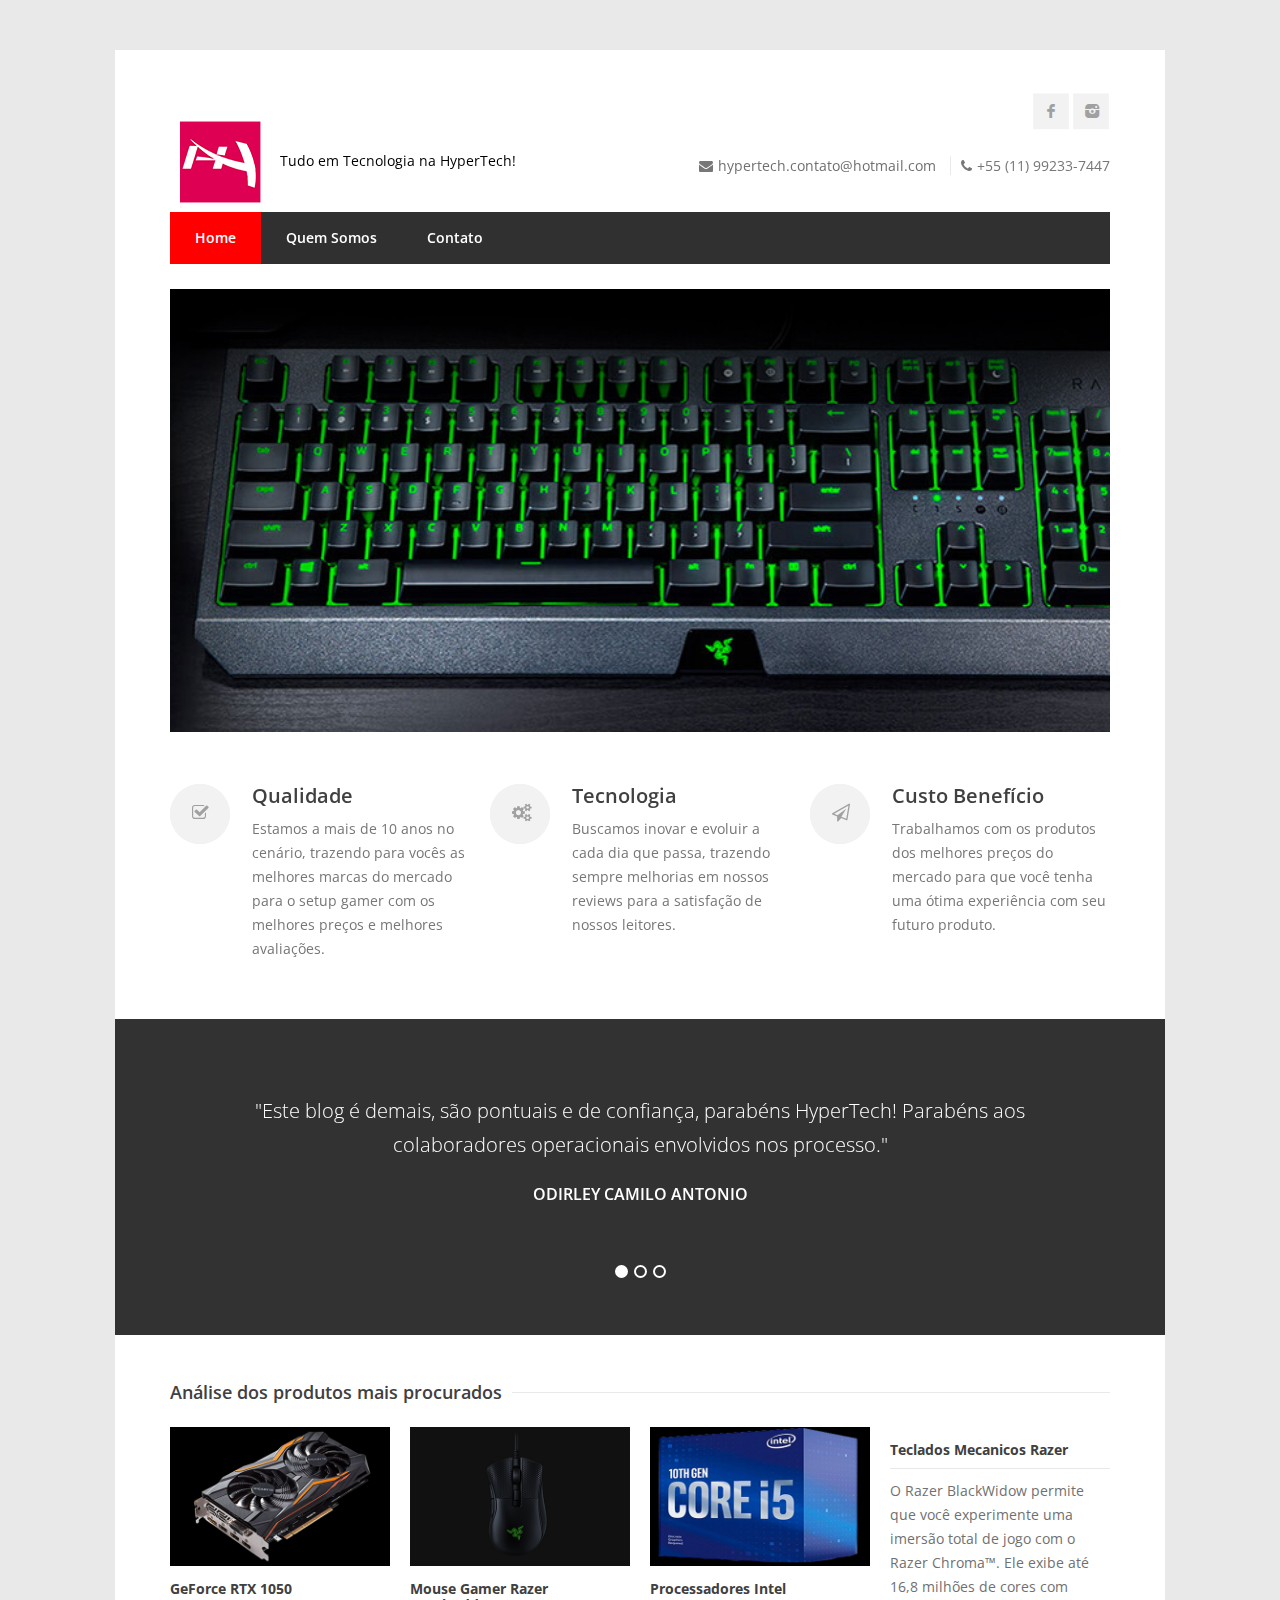
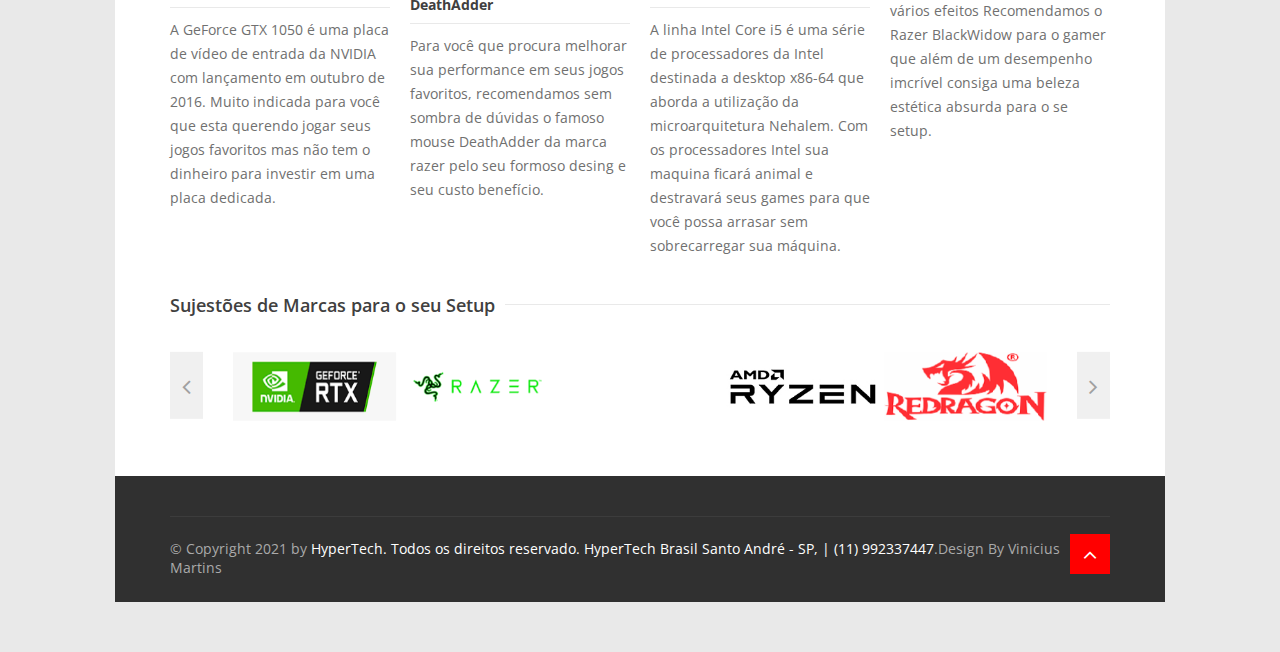
==== commit 992ab104: "desing" ====
--- a/index.html
+++ b/index.html
@@ -23,7 +23,7 @@
 
 <!-- Java Script
 ================================================== -->
-<script type="text/javascript" src="http://ajax.googleapis.com/ajax/libs/jquery/1.11.1/jquery.js"></script>
+<script src="https://code.jquery.com/jquery-1.12.4.min.js" integrity="sha256-ZosEbRLbNQzLpnKIkEdrPv7lOy9C27hHQ+Xp8a4MxAQ=" crossorigin="anonymous"></script>
 <script src="js/selectnav.js"></script>
 <script src="js/flexslider.js"></script>
 <script src="js/twitter.js"></script>
@@ -703,7 +703,7 @@
 		<!-- Footer / Bottom -->
 		<div class="sixteen columns">
 			<div id="footer-bottom">
-				© Copyright 2021 by <a href="#">HyperTech. Todos os direitos reservado. HyperTech Brasil Santo André - SP, | (11) 992337447</a>. All rights reserved.
+				© Copyright 2021 by <a href="#">HyperTech. Todos os direitos reservado. HyperTech Brasil Santo André - SP, | (11) 992337447</a>.Design By Vinicius Martins
 				<div id="scroll-top-top"><a href="#"></a></div>
 			</div>
 		</div>
